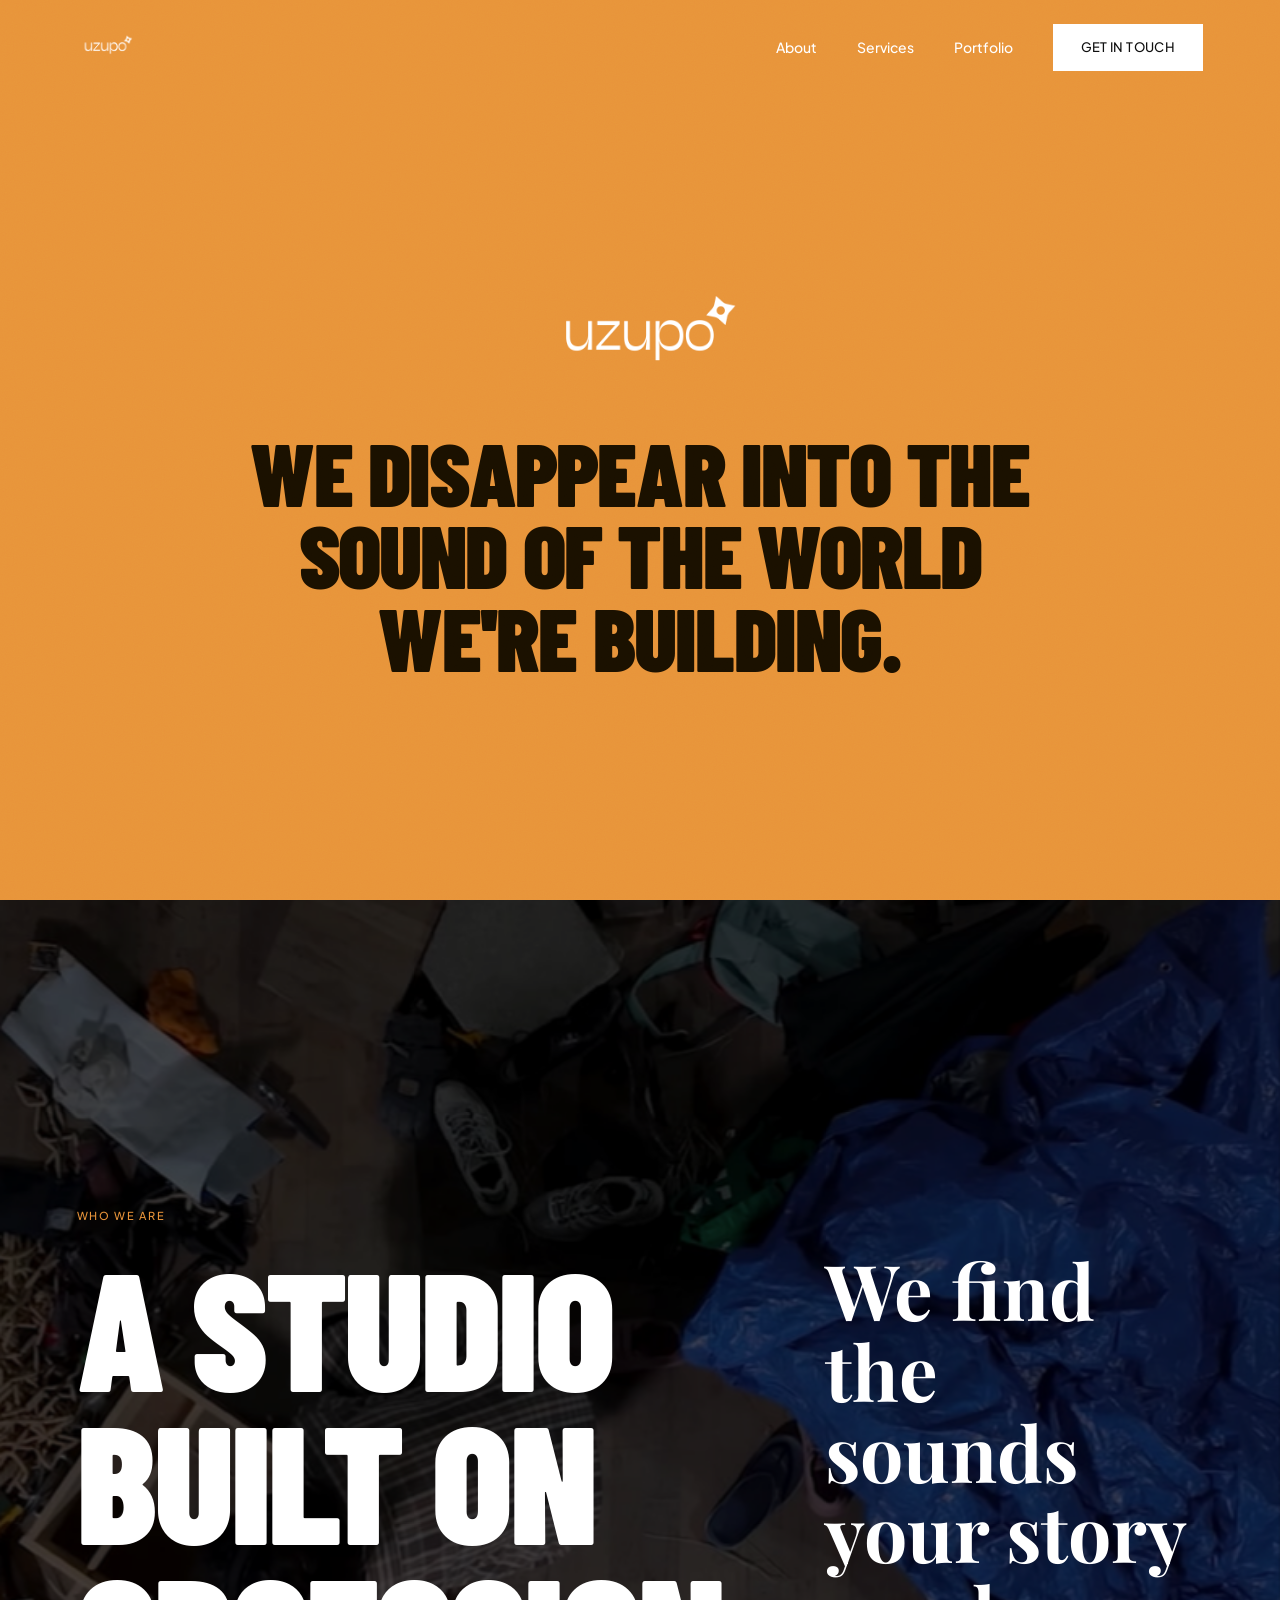
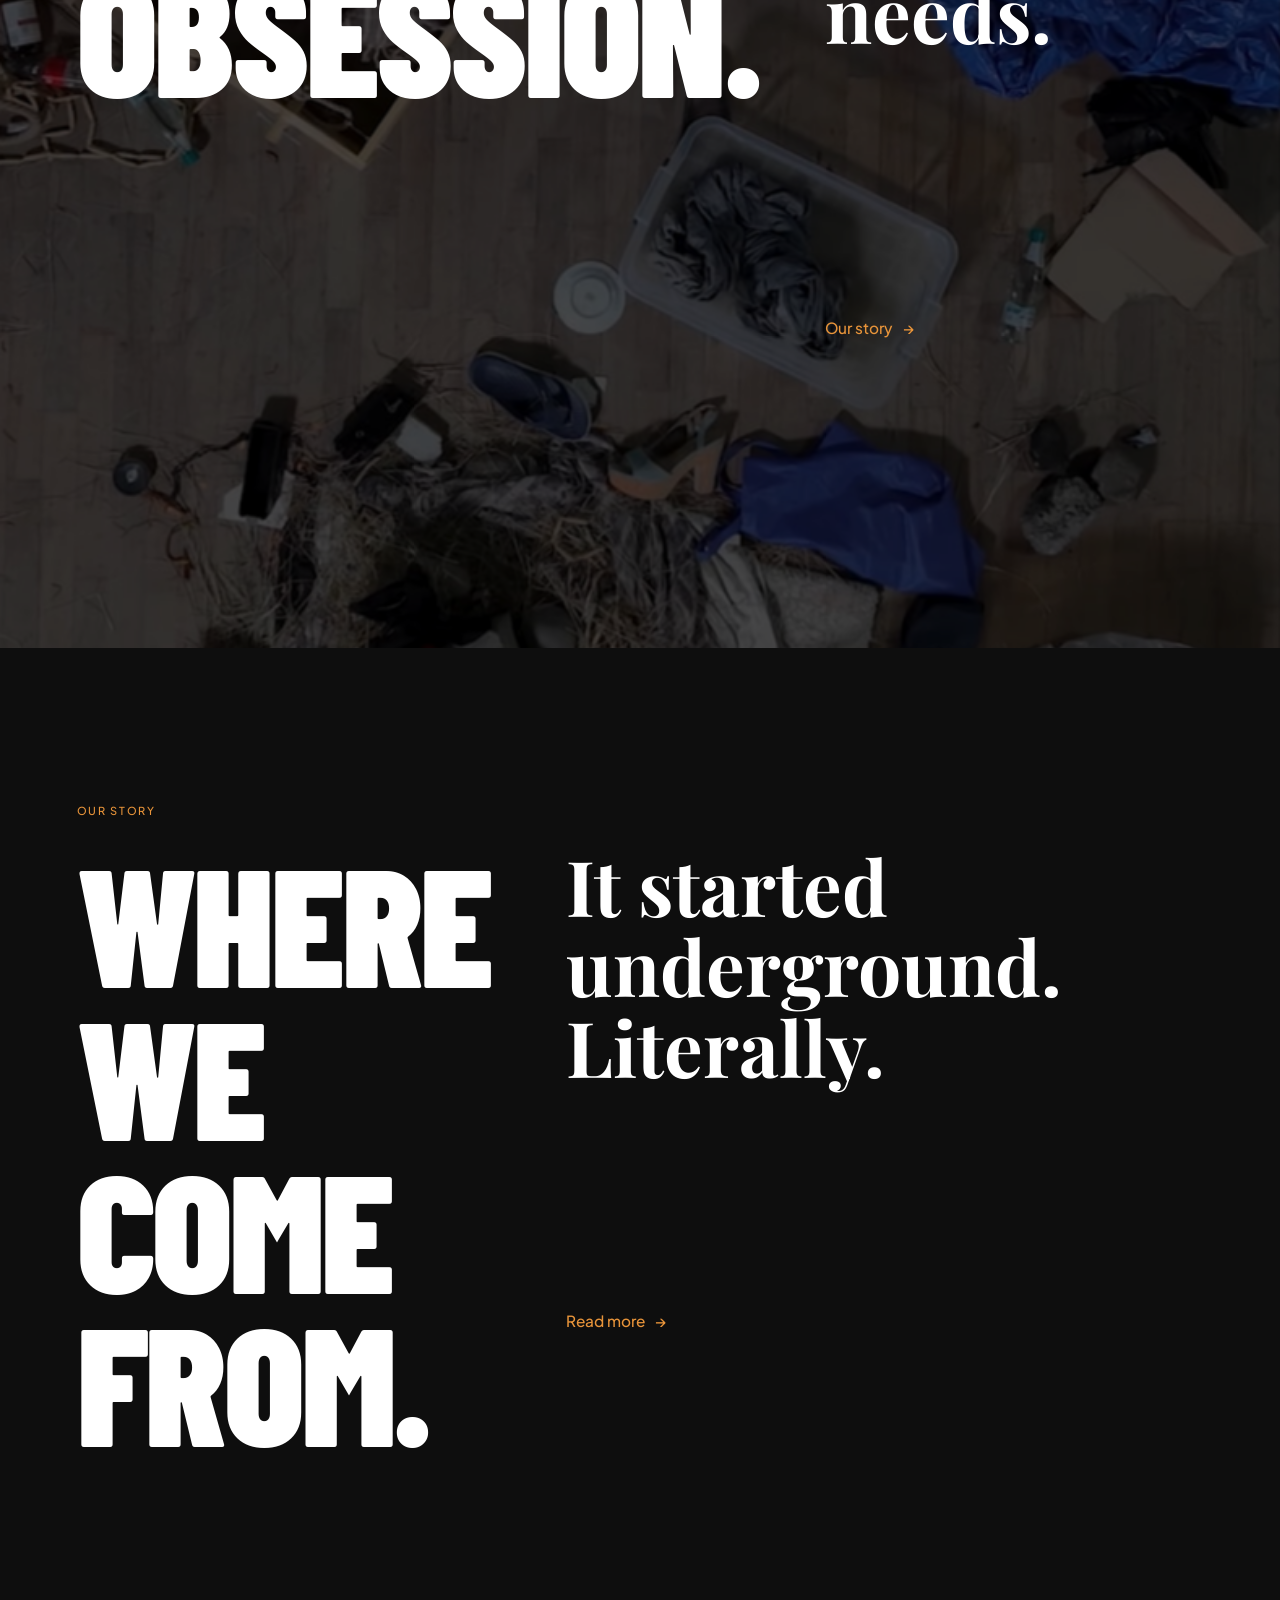
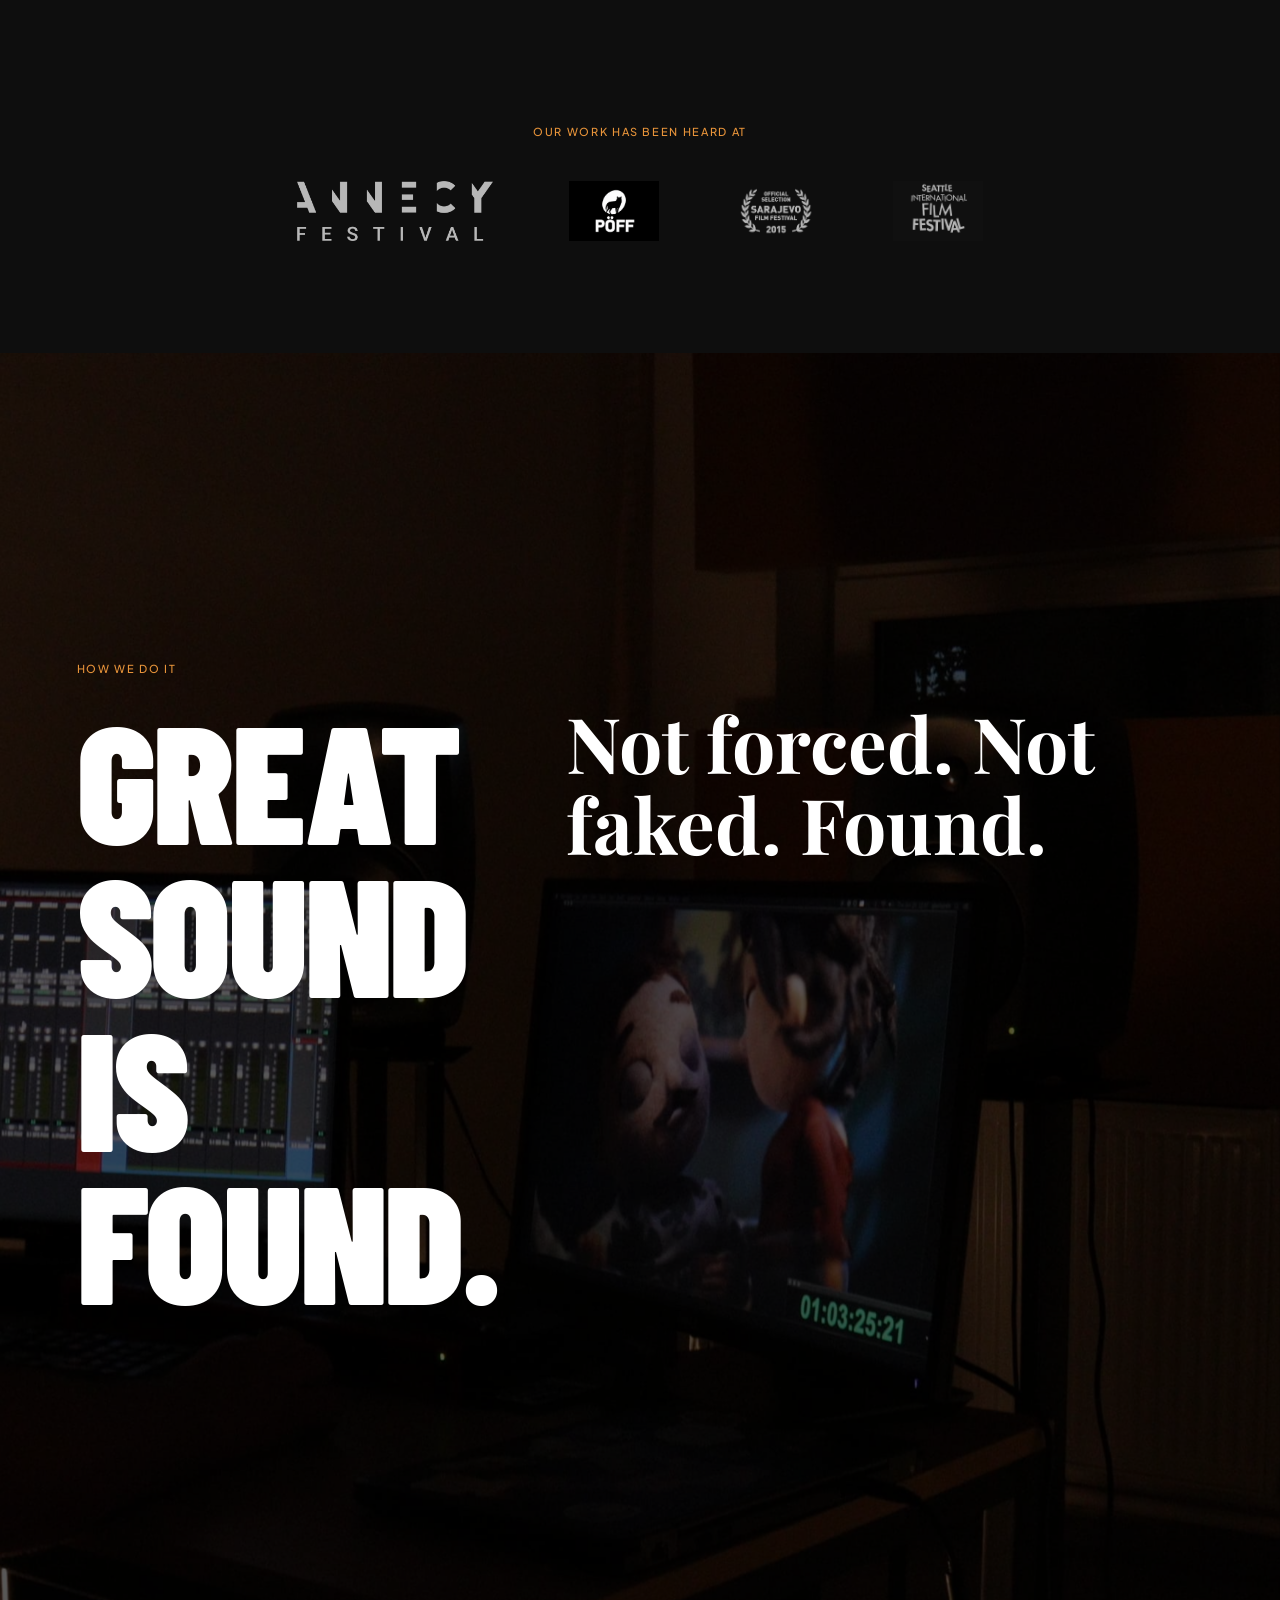
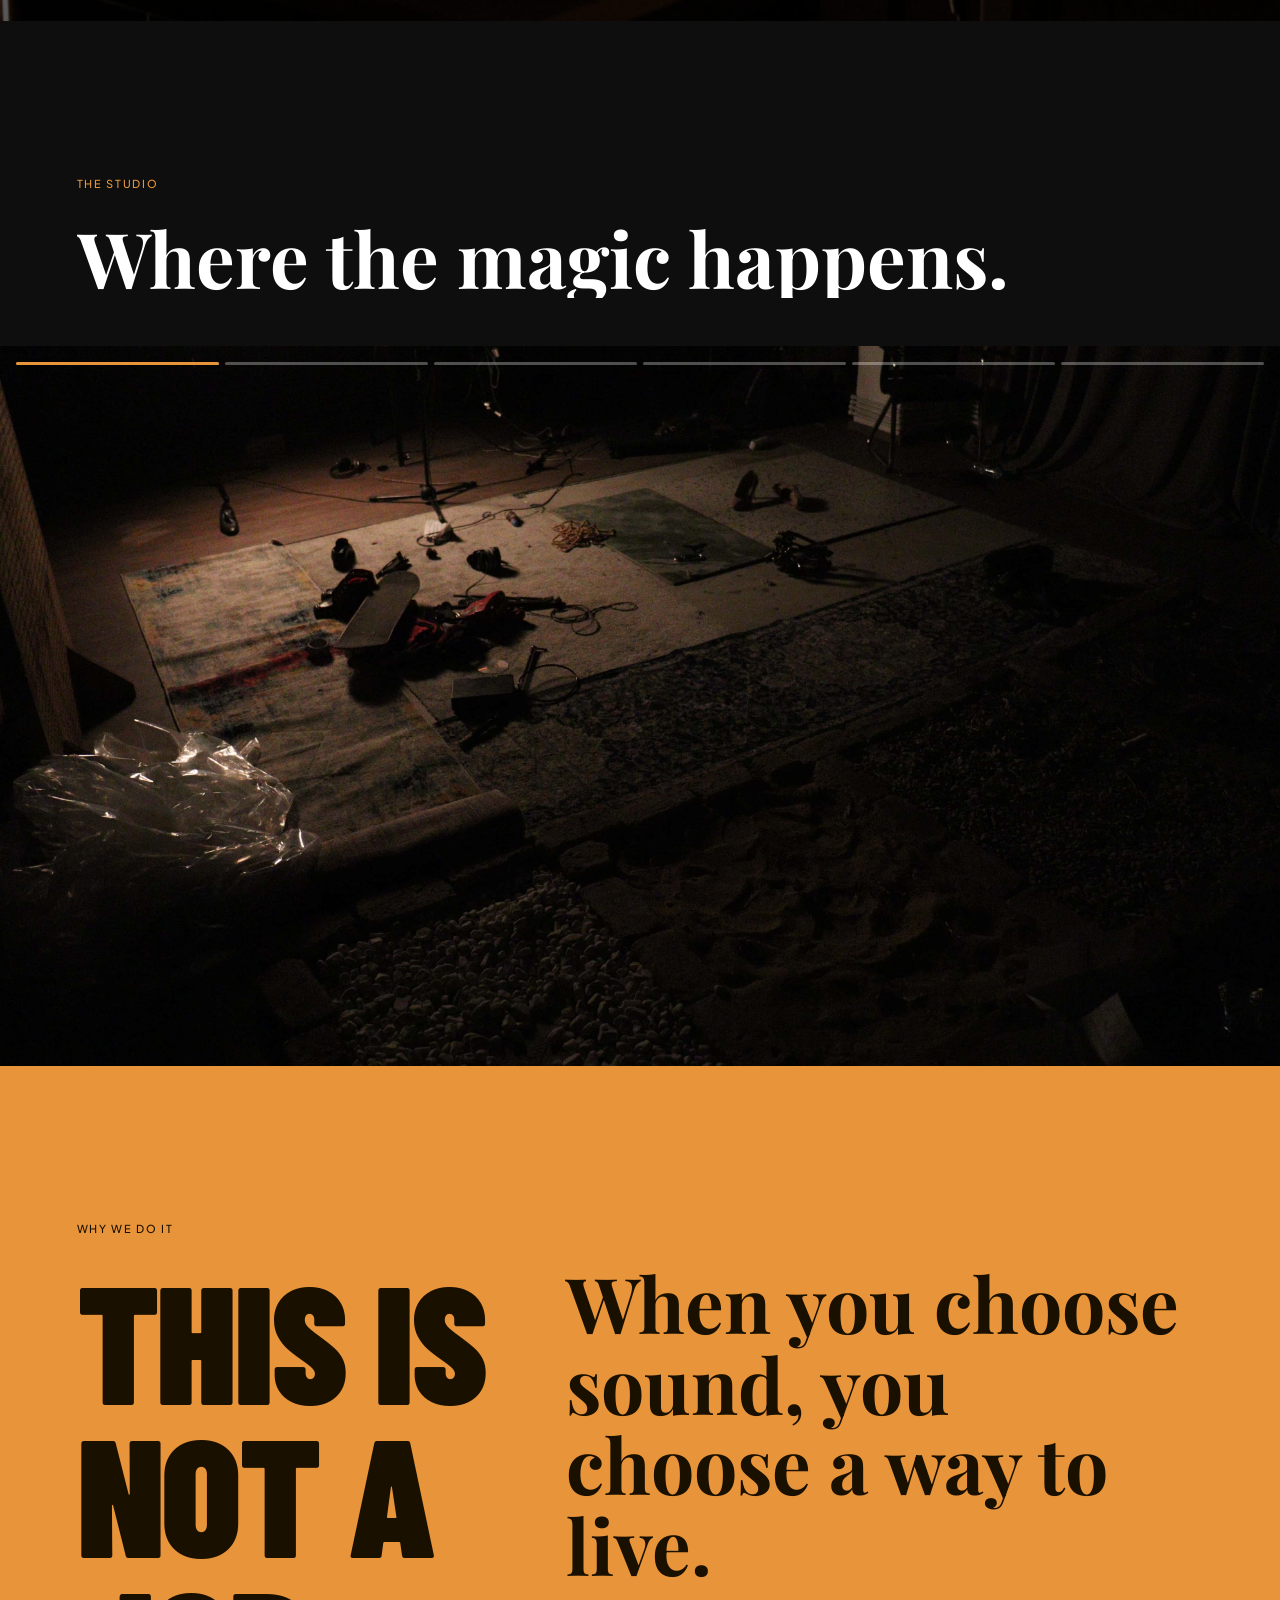
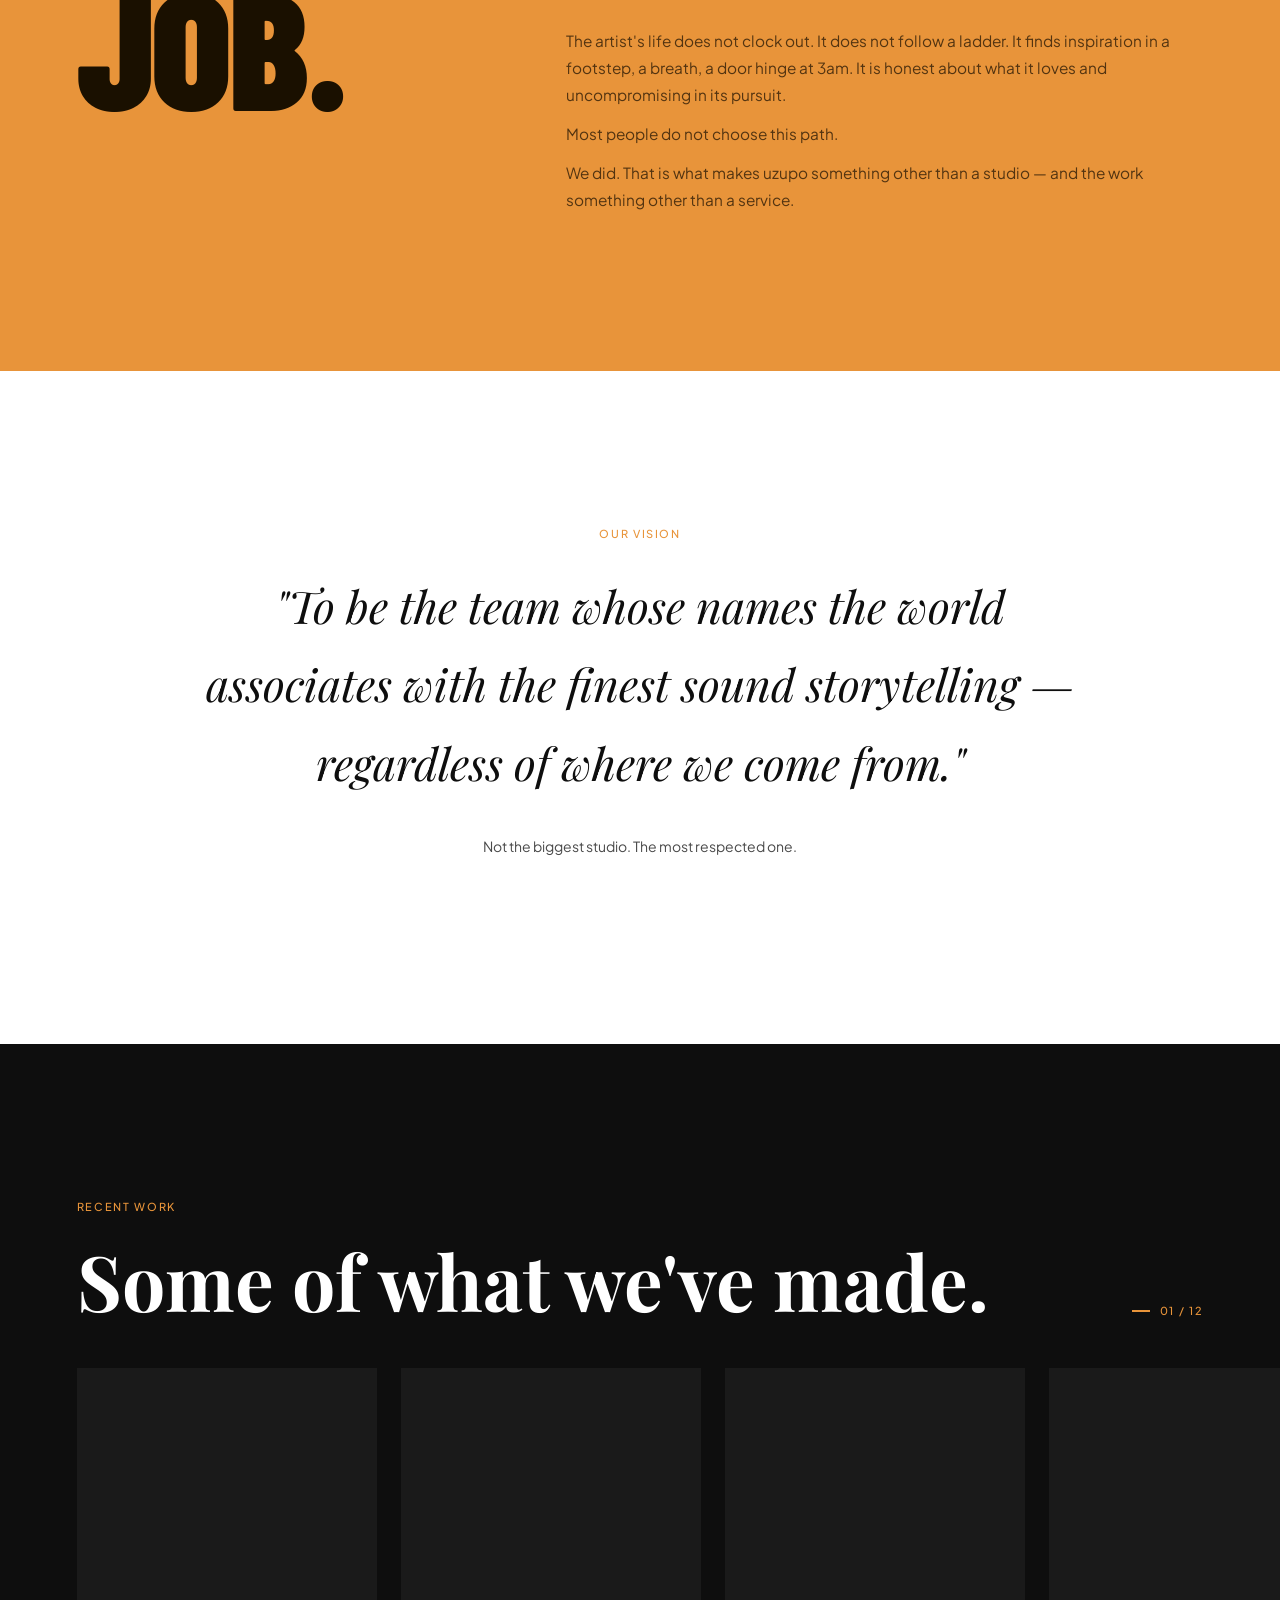
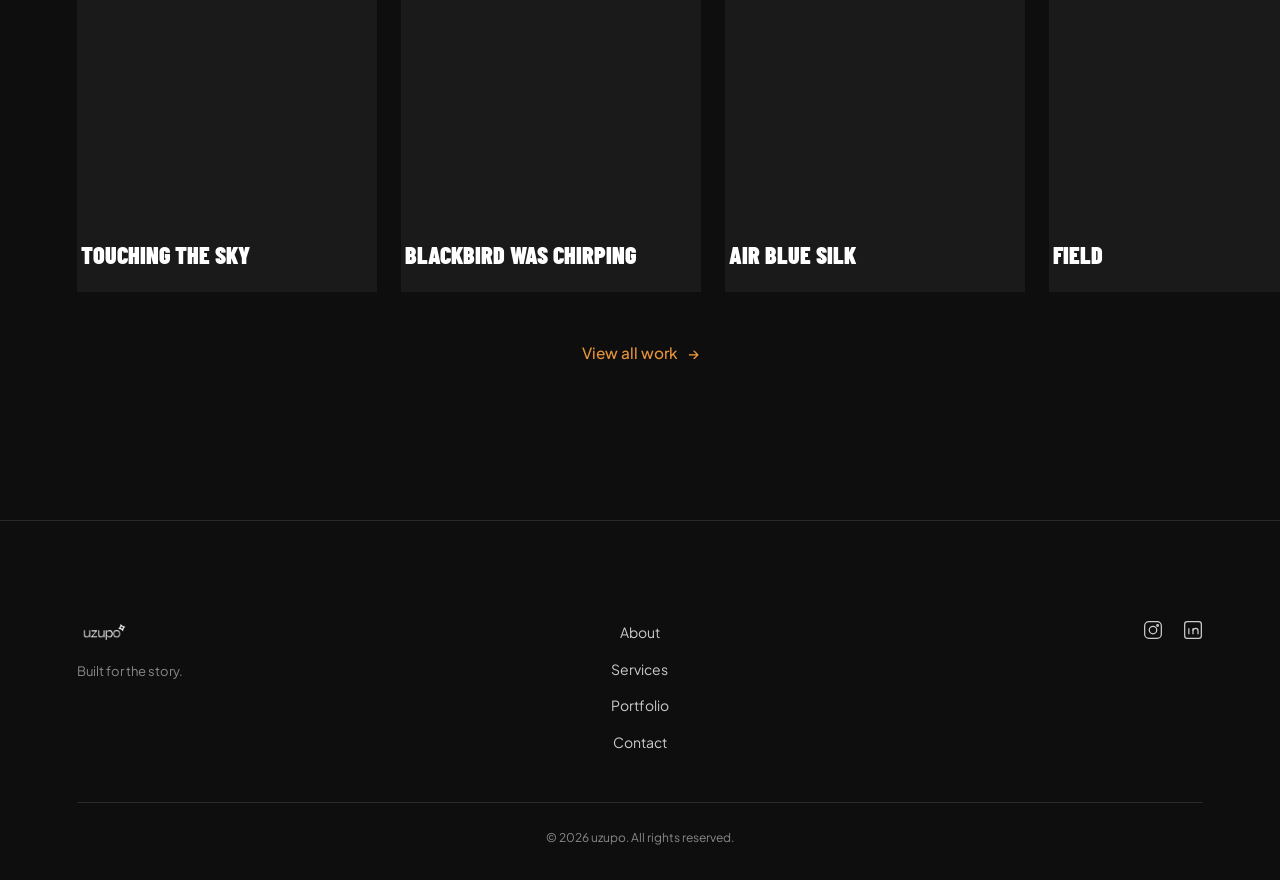
==== index.html @ 365c86d2 "Fix IG sliders' progress bar starting before the real timer does Your description narrowed it down: " ====
<!DOCTYPE html>
<html lang="en">
<head>
<meta charset="UTF-8">
<meta name="viewport" content="width=device-width, initial-scale=1.0">
<title>uzupo — Built for the story.</title>
<meta name="description" content="We build the worlds you hear. Sound design and foley studio from Tbilisi.">
<link rel="icon" type="image/png" href="/assets/logos/uzupologoamber.png">
<meta property="og:type" content="website">
<meta property="og:title" content="uzupo — Built for the story.">
<meta property="og:description" content="We build the worlds you hear. Sound design and foley studio from Tbilisi.">

<link rel="preconnect" href="https://fonts.googleapis.com">
<link rel="preconnect" href="https://fonts.gstatic.com" crossorigin>
<link href="https://fonts.googleapis.com/css2?family=Barlow+Condensed:wght@700;900&family=Plus+Jakarta+Sans:wght@300;400;500&family=Playfair+Display:ital,wght@0,700;1,400&display=swap" rel="stylesheet">

<link rel="stylesheet" href="/css/reset.css?v=49">
<link rel="stylesheet" href="/css/variables.css?v=49">
<link rel="stylesheet" href="/css/global.css?v=49">
<link rel="stylesheet" href="/css/nav.css?v=49">
<link rel="stylesheet" href="/css/footer.css?v=49">
<link rel="stylesheet" href="/css/home.css?v=49">
</head>
<body>

<div class="loader">
  <div class="loader__mark">
    <img src="/assets/logos/uzupologoamber.png" alt="uzupo" class="loader__logo">
    <div class="loader__underline"></div>
  </div>
</div>

<nav class="nav">
  <a href="/" class="nav__logo" aria-label="uzupo home">
    <img src="/assets/logos/uzupologoamber.png" alt="uzupo">
  </a>
  <div class="nav__links">
    <a href="/about" class="nav__link">About</a>
    <a href="/services" class="nav__link">Services</a>
    <a href="/portfolio" class="nav__link">Portfolio</a>
    <a href="/contact" class="nav__cta magnetic"><span class="magnetic__content">Get in touch</span></a>
  </div>
  <button class="nav__burger" aria-label="Toggle menu">
    <span></span><span></span><span></span>
  </button>
</nav>
<div class="nav__overlay">
  <button class="nav__overlay-close" aria-label="Close menu"></button>
  <div class="nav__overlay-links">
    <a href="/about" class="nav__overlay-link"><span>About</span></a>
    <a href="/services" class="nav__overlay-link"><span>Services</span></a>
    <a href="/portfolio" class="nav__overlay-link"><span>Portfolio</span></a>
    <a href="/contact" class="nav__overlay-link"><span>Get in touch</span></a>
  </div>
</div>

<main>

  <!-- SECTION 1 — HERO -->
  <section class="hero">
    <img src="/assets/logos/uzupologowhite.png" alt="uzupo" class="hero__logo">
    <h1 class="hero__statement" data-reveal="lines-immediate">
      <span class="reveal-line"><span class="inner">WE DISAPPEAR INTO THE</span></span>
      <span class="reveal-line"><span class="inner">SOUND OF THE WORLD</span></span>
      <span class="reveal-line"><span class="inner">WE'RE BUILDING.</span></span>
    </h1>
  </section>

  <!-- SECTION 2 — WHO WE ARE -->
  <section class="section full-bleed">
    <img src="/assets/images/studio/studio-atmosphere.jpg" alt="uzupo studio atmosphere" class="full-bleed__bg" loading="lazy">
    <div class="full-bleed__overlay"></div>
    <div class="full-bleed__content container">
      <span class="label section__label">Who we are</span>
      <div class="pattern-a">
        <div class="pattern-a__left">
          <h2 class="display-text" data-reveal="lines">
            <span class="reveal-line"><span class="inner">A STUDIO</span></span>
            <span class="reveal-line"><span class="inner">BUILT ON</span></span>
            <span class="reveal-line"><span class="inner">OBSESSION.</span></span>
          </h2>
        </div>
        <div class="pattern-a__right">
          <h3 class="heading">We find the sounds your story needs.</h3>
          <p class="body-text reveal-body">
            We are a sound design and foley studio based in Tbilisi, Georgia.
            What began with one person who fell in love with the craft has grown
            into an exceptional team, built around that same obsession. We work
            on feature films, animations, games, and commercials with one
            consistent standard — we go further than we are asked to go,
            every time.
          </p>
          <a href="/about" class="amber-link">Our story <span class="arrow">→</span></a>
        </div>
      </div>
    </div>
  </section>

  <!-- SECTION 3 — OUR STORY -->
  <section class="section section--dark">
    <div class="container">
      <span class="label section__label">Our story</span>
      <div class="pattern-a">
        <div class="pattern-a__left">
          <h2 class="display-text" data-reveal="lines">
            <span class="reveal-line"><span class="inner">WHERE</span></span>
            <span class="reveal-line"><span class="inner">WE COME</span></span>
            <span class="reveal-line"><span class="inner">FROM.</span></span>
          </h2>
        </div>
        <div class="pattern-a__right">
          <h3 class="heading">It started underground. Literally.</h3>
          <p class="body-text reveal-body">
            A rented basement in Tbilisi. A founder who fell so deep in love with
            telling stories through sound that the craft became inseparable from
            who he was. Not a choice he made. A calling that found him. And when
            a calling finds you, stopping is not an option.
          </p>
          <p class="body-text reveal-body">
            He needed a name. He thought about what he loved — and landed on a
            kid from a hidden village with an impossible goal and an unbreakable
            will. Uzumaki. Post-production. uzupo.
          </p>
          <a href="/about" class="amber-link">Read more <span class="arrow">→</span></a>
        </div>
      </div>
    </div>
  </section>

  <!-- SECTION 4 — FESTIVAL CREDITS -->
  <section class="section section--dark festivals">
    <span class="label section__label">Our work has been heard at</span>
    <div class="festivals__row">
      <img src="/assets/images/festivals/annecy.png" alt="Annecy Animation Film Festival" loading="lazy">
      <img src="/assets/images/festivals/poff.png" alt="Tallinn Black Nights Film Festival" loading="lazy">
      <img src="/assets/images/festivals/sarajevo.png" alt="Sarajevo Film Festival" loading="lazy">
      <img src="/assets/images/festivals/seattle.png" alt="Seattle Short Film Festival" loading="lazy">
    </div>
  </section>

  <!-- SECTION 5 — HOW WE DO IT -->
  <section class="section full-bleed">
    <img src="/assets/images/studio/process-monitors.jpg" alt="Foley monitors in the studio" class="full-bleed__bg" loading="lazy">
    <div class="full-bleed__overlay" style="background: rgba(0,0,0,0.65);"></div>
    <div class="full-bleed__content container">
      <span class="label section__label">How we do it</span>
      <div class="pattern-a">
        <div class="pattern-a__left">
          <h2 class="display-text" data-reveal="lines">
            <span class="reveal-line"><span class="inner">GREAT</span></span>
            <span class="reveal-line"><span class="inner">SOUND IS</span></span>
            <span class="reveal-line"><span class="inner">FOUND.</span></span>
          </h2>
        </div>
        <div class="pattern-a__right">
          <h3 class="heading">Not forced. Not faked. Found.</h3>
          <p class="body-text reveal-body">
            The world is already full of sound. Our job is to listen deeper than
            anyone else — to find what belongs in a scene, in a story, in a world —
            and place it exactly where it needs to be. Sometimes that means
            stepping outside with a recorder. Sometimes it means reaching for the
            right piece from a library we trust. Either way, nothing goes in
            because it's convenient — only because it's right.
          </p>
          <p class="body-text reveal-body">
            That philosophy changes how we approach every project. We don't reach
            for quick answers. We push further than the brief asks us to go, past
            where our feet still touch the ground. That is where the real work
            happens.
          </p>
        </div>
      </div>
    </div>
  </section>

  <!-- SECTION 6 — THE STUDIO -->
  <section class="section section--dark section--flush-bottom">
    <div class="studio-header">
      <span class="label section__label">The studio</span>
      <h2 class="heading" data-reveal="lines">
        <span class="reveal-line"><span class="inner">Where the magic happens.</span></span>
      </h2>
    </div>
    <div class="ig-slider ig-slider--full" data-ig-slider>
      <div class="ig-slider__progress">
        <span class="ig-slider__dash"></span>
        <span class="ig-slider__dash"></span>
        <span class="ig-slider__dash"></span>
        <span class="ig-slider__dash"></span>
        <span class="ig-slider__dash"></span>
        <span class="ig-slider__dash"></span>
      </div>
      <div class="ig-slider__track">
        <div class="ig-slider__slide is-active"><img src="/assets/images/studio/studio-atmosphere-2.jpg" alt="Studio atmosphere"></div>
        <div class="ig-slider__slide"><img src="/assets/images/studio/process-feet-2.jpg" alt="Foley footsteps recording"></div>
        <div class="ig-slider__slide"><img src="/assets/images/studio/process-props.jpg" alt="Foley props"></div>
        <div class="ig-slider__slide"><img src="/assets/images/studio/process-monitors.jpg" alt="Studio monitors"></div>
        <div class="ig-slider__slide"><img src="/assets/images/studio/process-foleytracks.jpg" alt="Foley track session"></div>
        <div class="ig-slider__slide"><img src="/assets/images/studio/newfoleyasset-2.jpg" alt="uzupo main foley stage"></div>
      </div>
      <button class="ig-slider__zone ig-slider__zone--prev" aria-label="Previous photo" data-ig-prev></button>
      <button class="ig-slider__zone ig-slider__zone--next" aria-label="Next photo" data-ig-next></button>
    </div>
  </section>

  <!-- SECTION 7 — WHY WE DO IT -->
  <section class="section section--alt">
    <div class="container">
      <span class="label section__label">Why we do it</span>
      <div class="pattern-a">
        <div class="pattern-a__left">
          <h2 class="display-text" data-reveal="lines">
            <span class="reveal-line"><span class="inner">THIS IS</span></span>
            <span class="reveal-line"><span class="inner">NOT A</span></span>
            <span class="reveal-line"><span class="inner">JOB.</span></span>
          </h2>
        </div>
        <div class="pattern-a__right">
          <h3 class="heading">When you choose sound, you choose a way to live.</h3>
          <p class="body-text reveal-body">
            The artist's life does not clock out. It does not follow a ladder.
            It finds inspiration in a footstep, a breath, a door hinge at 3am.
            It is honest about what it loves and uncompromising in its pursuit.
          </p>
          <p class="body-text reveal-body">Most people do not choose this path.</p>
          <p class="body-text reveal-body">
            We did. That is what makes uzupo something other than a studio —
            and the work something other than a service.
          </p>
        </div>
      </div>
    </div>
  </section>

  <!-- SECTION 8 — OUR VISION -->
  <section class="section section--white vision">
    <div class="container">
      <span class="label section__label">Our vision</span>
      <p class="pull-quote vision__quote" data-reveal="lines">
        "To be the team whose names the world associates
        with the finest sound storytelling —
        regardless of where we come from."
      </p>
      <p class="body-text vision__sub">Not the biggest studio. The most respected one.</p>
    </div>
  </section>

  <!-- SECTION 9 — RECENT WORK -->
  <section class="section section--dark recent-work">
    <div class="recent-work__header">
      <span class="label section__label">Recent work</span>
      <div style="display:flex; align-items:baseline; justify-content:space-between; gap:24px; flex-wrap:wrap;">
        <h2 class="heading" data-reveal="lines">
          <span class="reveal-line"><span class="inner">Some of what we've made.</span></span>
        </h2>
        <span class="recent-work__counter label">01 / 12</span>
      </div>
    </div>
    <div class="recent-work__pin">
      <div class="recent-work__track">

        <button type="button" class="work-card" data-project="touching-the-sky">
          <div class="work-card__image img-reveal"><img src="/assets/images/projects/touching-the-sky.jpg" alt="Touching the Sky" loading="lazy"></div>
          <div class="work-card__info">
            <h3 class="work-card__title">Touching the Sky</h3>
          </div>
        </button>

        <button type="button" class="work-card" data-project="blackbird">
          <div class="work-card__image img-reveal"><img src="/assets/images/projects/blackbird.jpg" alt="Blackbird Was Chirping" loading="lazy"></div>
          <div class="work-card__info">
            <h3 class="work-card__title">Blackbird Was Chirping</h3>
          </div>
        </button>

        <button type="button" class="work-card" data-project="air-blue-silk">
          <div class="work-card__image img-reveal"><img src="/assets/images/projects/air-blue-silk.jpg" alt="Air Blue Silk" loading="lazy"></div>
          <div class="work-card__info">
            <h3 class="work-card__title">Air Blue Silk</h3>
          </div>
        </button>

        <button type="button" class="work-card" data-project="field">
          <div class="work-card__image img-reveal"><img src="/assets/images/projects/field.jpg" alt="Field" loading="lazy"></div>
          <div class="work-card__info">
            <h3 class="work-card__title">Field</h3>
          </div>
        </button>

        <button type="button" class="work-card" data-project="the-gamers">
          <div class="work-card__image img-reveal"><img src="/assets/images/projects/the-gamers.jpg" alt="The Gamers: Dornkess Falls" loading="lazy"></div>
          <div class="work-card__info">
            <h3 class="work-card__title">The Gamers: Dornkess Falls</h3>
          </div>
        </button>

        <button type="button" class="work-card" data-project="elene-dariani">
          <div class="work-card__image img-reveal"><img src="/assets/images/projects/elene-dariani.jpg" alt="Elene Dariani" loading="lazy"></div>
          <div class="work-card__info">
            <h3 class="work-card__title">Elene Dariani</h3>
          </div>
        </button>

        <button type="button" class="work-card" data-project="what-made-you-tired">
          <div class="work-card__image img-reveal"><img src="/assets/images/projects/what-made-you-tired.jpg" alt="What Made You Tired?" loading="lazy"></div>
          <div class="work-card__info">
            <h3 class="work-card__title">What Made You Tired?</h3>
          </div>
        </button>

        <button type="button" class="work-card" data-project="oh-mother-mother">
          <div class="work-card__image img-reveal"><img src="/assets/images/projects/oh-mother-mother.jpg" alt="Oh, Mother Mother" loading="lazy"></div>
          <div class="work-card__info">
            <h3 class="work-card__title">Oh, Mother Mother</h3>
          </div>
        </button>

        <button type="button" class="work-card" data-project="inhale">
          <div class="work-card__image img-reveal"><img src="/assets/images/projects/inhale.jpg" alt="Inhale" loading="lazy"></div>
          <div class="work-card__info">
            <h3 class="work-card__title">Inhale</h3>
          </div>
        </button>

        <button type="button" class="work-card" data-project="horse-fly">
          <div class="work-card__image img-reveal"><img src="/assets/images/projects/horse-fly.jpg" alt="Horse Fly" loading="lazy"></div>
          <div class="work-card__info">
            <h3 class="work-card__title">Horse Fly</h3>
          </div>
        </button>

        <button type="button" class="work-card" data-project="silent-blues">
          <div class="work-card__image img-reveal"><img src="/assets/images/projects/silent-blues.jpg" alt="Silent Blues" loading="lazy"></div>
          <div class="work-card__info">
            <h3 class="work-card__title">Silent Blues</h3>
          </div>
        </button>

        <button type="button" class="work-card" data-project="freud">
          <div class="work-card__image img-reveal"><img src="/assets/images/projects/freud.jpg" alt="Freud And His Wolf-Man" loading="lazy"></div>
          <div class="work-card__info">
            <h3 class="work-card__title">Freud And His Wolf-Man</h3>
          </div>
        </button>

      </div>
    </div>
    <div class="recent-work__more">
      <a href="/portfolio" class="amber-link" style="justify-content:center;">View all work <span class="arrow">→</span></a>
    </div>
  </section>

</main>

<!-- PROJECT MODAL -->
<div class="modal" id="project-modal" hidden>
  <div class="modal__backdrop" data-modal-close></div>
  <div class="modal__panel" role="dialog" aria-modal="true" aria-labelledby="modal-title">
    <button type="button" class="modal__close" data-modal-close aria-label="Close">&times;</button>
    <div class="modal__poster"><img id="modal-poster" src="" alt=""></div>
    <div class="modal__info">
      <span class="label modal__label" id="modal-service"></span>
      <h3 class="modal__title" id="modal-title"></h3>
      <p class="modal__credit" id="modal-credit"></p>
      <p class="modal__festival" id="modal-festival"></p>
      <p class="modal__description" id="modal-description"></p>
    </div>
  </div>
</div>

<footer class="footer">
  <div class="footer__top">
    <div class="footer__brand">
      <img src="/assets/logos/uzupologowhite.png" alt="uzupo">
      <p class="footer__tagline">Built for the story.</p>
    </div>
    <nav class="footer__links">
      <a href="/about" class="footer__link">About</a>
      <a href="/services" class="footer__link">Services</a>
      <a href="/portfolio" class="footer__link">Portfolio</a>
      <a href="/contact" class="footer__link">Contact</a>
    </nav>
    <div class="footer__social">
      <a href="https://www.instagram.com/uzuposnd" target="_blank" rel="noopener" aria-label="Instagram">
        <svg viewBox="0 0 24 24" fill="none" stroke="currentColor" stroke-width="1.5"><rect x="2" y="2" width="20" height="20" rx="5"/><circle cx="12" cy="12" r="4.5"/><circle cx="17.5" cy="6.5" r="1"/></svg>
      </a>
      <a href="https://www.linkedin.com/company/uzupo" target="_blank" rel="noopener" aria-label="LinkedIn">
        <svg viewBox="0 0 24 24" fill="none" stroke="currentColor" stroke-width="1.5"><rect x="2" y="2" width="20" height="20" rx="3"/><line x1="7" y1="10" x2="7" y2="17"/><line x1="7" y1="6.5" x2="7" y2="6.6"/><line x1="12" y1="10" x2="12" y2="17"/><path d="M12 13c0-2 2-3 3.5-3s2.5 1 2.5 3v4"/></svg>
      </a>
    </div>
  </div>
  <div class="footer__bottom">© 2026 uzupo. All rights reserved.</div>
</footer>

<script src="https://cdnjs.cloudflare.com/ajax/libs/gsap/3.12.2/gsap.min.js"></script>
<script src="https://cdnjs.cloudflare.com/ajax/libs/gsap/3.12.2/ScrollTrigger.min.js"></script>
<script src="https://cdn.jsdelivr.net/npm/@studio-freight/lenis@1.0.42/dist/lenis.min.js"></script>
<script src="/js/main.js?v=49"></script>
<script src="/js/animations.js?v=49"></script>
<script src="/js/home.js?v=49"></script>
<script src="/js/modal.js?v=49"></script>
</body>
</html>
---- css/variables.css ----
:root {
  /* Colors */
  --bg:           #0E0E0E;
  --bg-section:   #111111;
  --bg-card:      #1A1A1A;
  --white:        #FFFFFF;
  --light:        #CCCCCC;
  --muted:        #888888;
  --amber:        #E8943A;
  --amber-bright: #FFAA4D;
  --amber-ink:    #1A1000;
  --divider:      #2A2A2A;

  /* Fonts */
  --font-display:  'Barlow Condensed', sans-serif;
  --font-heading:  'Playfair Display', serif;
  --font-body:     'Plus Jakarta Sans', sans-serif;

  /* Sizes — headline scale bumped ~18% for a more commanding feel */
  --size-display:  clamp(76px, 13vw, 190px);
  --size-hero:     clamp(57px, 8.25vw, 114px);
  --size-h2:       clamp(43px, 6vw, 85px);
  --size-h3:       clamp(28px, 3.5vw, 50px);
  --size-body:     clamp(15px, 1.2vw, 18px);
  --size-label:    11px;

  /* Line heights */
  --leading-tight:  0.92;
  --leading-normal: 1.05;
  --leading-body:   1.75;

  /* Tracking */
  --tracking-tight: -0.02em;
  --tracking-label: 0.15em;

  /* Spacing — section padding bumped 40% for more breathing room */
  --section-padding: clamp(112px, 17vh, 224px);
  --side-padding:     clamp(24px, 6vw, 120px);
}
---- css/global.css ----
/* ============ BASE ============ */
html, body {
  height: 100%;
}

body {
  font-family: var(--font-body);
  font-weight: 400;
  font-size: var(--size-body);
  line-height: var(--leading-body);
  background: var(--bg);
}

::selection {
  background: var(--amber);
  color: var(--bg);
}

a:focus-visible,
button:focus-visible,
input:focus-visible,
textarea:focus-visible,
select:focus-visible {
  outline: 2px solid var(--amber);
  outline-offset: 2px;
}
/* The slider container is focused programmatically after every click
   or hover just to keep arrow-key navigation working — that's an
   internal mechanism, not a user-driven keyboard focus, but browsers
   sometimes show :focus-visible for it anyway, flashing an amber line
   above/below the photo on next/prev. The prev/next buttons still get
   a proper ring from the rule above on genuine keyboard Tab use. */
.ig-slider:focus,
.ig-slider:focus-visible {
  outline: none;
}

/* ============ SCROLLBAR ============ */
::-webkit-scrollbar { width: 2px; }
::-webkit-scrollbar-track { background: var(--bg); }
::-webkit-scrollbar-thumb { background: var(--amber); }

/* ============ GRAIN OVERLAY ============ */
.grain-overlay {
  position: fixed;
  top: 0; left: 0;
  width: 100%; height: 100%;
  pointer-events: none;
  z-index: 9999;
  opacity: 0.06;
  background-image: url("data:image/svg+xml,%3Csvg viewBox='0 0 256 256' xmlns='http://www.w3.org/2000/svg'%3E%3Cfilter id='noise'%3E%3CfeTurbulence type='fractalNoise' baseFrequency='0.9' numOctaves='4' stitchTiles='stitch'/%3E%3C/filter%3E%3Crect width='100%25' height='100%25' filter='url(%23noise)'/%3E%3C/svg%3E");
  background-repeat: repeat;
  background-size: 256px 256px;
  mix-blend-mode: overlay;
}

/* ============ CUSTOM CURSOR ============ */
.cursor-dot {
  position: fixed;
  top: 0; left: 0;
  width: 10px; height: 10px;
  background: var(--amber);
  border-radius: 50%;
  pointer-events: none;
  /* Now that sections can be bright amber or white, a flat amber dot
     can land on a same-or-close-toned background and vanish. Blending
     against whatever's underneath keeps it visible everywhere. */
  mix-blend-mode: difference;
  /* Above the project modal (20000) — it was rendering behind the
     modal panel and effectively vanishing whenever one was open. */
  z-index: 20001;
  transform: translate(-50%, -50%);
  opacity: 0;
  transition: opacity 0.2s ease;
}
.cursor-ring {
  position: fixed;
  top: 0; left: 0;
  width: 40px; height: 40px;
  border: 1px solid rgba(255,255,255,0.35);
  border-radius: 50%;
  pointer-events: none;
  z-index: 20001;
  transform: translate(-50%, -50%);
  transition: width 0.3s ease, height 0.3s ease, background 0.3s ease, opacity 0.2s ease;
  opacity: 0;
  mix-blend-mode: difference;
}
.cursor-dot.is-active,
.cursor-ring.is-active {
  opacity: 1;
}
.cursor-ring.is-hovering {
  width: 60px; height: 60px;
  background: rgba(232,148,58,0.15);
}
.has-custom-cursor,
.has-custom-cursor a,
.has-custom-cursor button {
  cursor: none;
}

@media (hover: none), (pointer: coarse) {
  .cursor-dot, .cursor-ring { display: none !important; }
}

/* ============ LOADING SCREEN ============ */
.loader {
  position: fixed;
  top: 0; left: 0;
  width: 100%; height: 100%;
  background: var(--bg);
  z-index: 100000;
  display: flex;
  align-items: center;
  justify-content: center;
}
.loader__mark {
  display: flex;
  flex-direction: column;
  align-items: center;
  opacity: 0;
  transform: translateY(30px);
}
.loader__logo {
  width: 160px;
  height: auto;
}
.loader__underline {
  margin-top: 16px;
  width: 160px;
  height: 2px;
  background: var(--amber);
  transform: scaleX(0);
  transform-origin: left center;
}
.loader.is-hidden {
  opacity: 0;
  pointer-events: none;
}
body.is-loading {
  overflow: hidden;
}

/* ============ TYPOGRAPHY ============ */
.label {
  font-family: var(--font-body);
  font-weight: 500;
  font-size: var(--size-label);
  letter-spacing: var(--tracking-label);
  text-transform: uppercase;
  color: var(--amber);
  display: inline-flex;
  align-items: center;
  gap: 10px;
}
.label::before {
  content: '';
  width: 18px;
  height: 2px;
  background: currentColor;
  flex: none;
}

.display-text {
  font-family: var(--font-display);
  font-weight: 900;
  font-size: var(--size-display);
  line-height: var(--leading-tight);
  text-transform: uppercase;
  letter-spacing: var(--tracking-tight);
  color: var(--white);
}

.heading {
  font-family: var(--font-heading);
  font-weight: 700;
  font-size: var(--size-h2);
  line-height: var(--leading-normal);
  color: var(--white);
}

.heading--h3 {
  font-size: var(--size-h3);
}

.body-text {
  font-family: var(--font-body);
  font-weight: 400;
  font-size: var(--size-body);
  line-height: var(--leading-body);
  color: var(--light);
}

.pull-quote {
  font-family: var(--font-heading);
  font-weight: 400;
  font-style: italic;
  font-size: var(--size-h3);
  color: var(--white);
}

.amber-link {
  color: var(--amber);
  font-family: var(--font-body);
  font-weight: 500;
  display: inline-flex;
  align-items: center;
  gap: 10px;
  font-size: var(--size-body);
  transition: gap 0.3s ease;
}
.amber-link .arrow {
  transition: transform 0.3s ease;
}
.amber-link:hover {
  gap: 16px;
}
.amber-link:hover .arrow {
  transform: translateX(4px);
}

/* ============ LAYOUT ============ */
.container {
  max-width: 1600px;
  margin: 0 auto;
  padding-left: var(--side-padding);
  padding-right: var(--side-padding);
}

.section {
  padding-top: var(--section-padding);
  padding-bottom: var(--section-padding);
  position: relative;
}

/* A full-bleed slider already reaches the section edge — drop the
   padding on whichever side(s) butt directly against it, so it doesn't
   leave an empty gap before the next section starts. Now that adjacent
   sections can be very different solid colors, an unflushed gap reads
   as a distracting block of the wrong color, not just empty space. */
.section--flush-bottom {
  padding-bottom: 0;
}
.section--flush-top {
  padding-top: 0;
}

/* Solid backgrounds only, never a gradient — full, confident color
   blocks instead of one dark tone bleeding into a slightly-less-dark
   one. Black, amber, and white alternate down the page for a bolder,
   more colorful rhythm. */
.section--dark {
  background: var(--bg);
}
.section--alt {
  background: var(--amber);
}
.section--white {
  background: var(--white);
}

.section__label {
  margin-bottom: 24px;
  display: block;
}

/* ============ REVEALS ============ */
/* .reveal-line .inner's transform is driven entirely by JS (see
   initLineReveals in animations.js), which sets yPercent:110 the moment
   it runs. No transform here in CSS: GSAP reads an element's existing
   *computed* transform the first time it touches it, and a browser
   only ever reports resolved pixels, never the original percentage —
   so a CSS translateY(110%) fallback gets cached by GSAP as a fixed
   pixel baseline and then yPercent stacks on top of it, permanently
   adding an extra 110%-of-height offset no later yPercent value can
   ever clear. Leaving this rule empty avoids that trap; the brief gap
   before JS runs is imperceptible in practice. */
.reveal-line {
  overflow: hidden;
  display: block;
}
.reveal-line .inner {
  display: block;
}

.reveal-body {
  opacity: 0;
  transform: translateY(20px);
  transition: opacity 0.7s ease, transform 0.7s ease;
  transition-delay: 0.2s;
}
.reveal-body.is-visible {
  opacity: 1;
  transform: translateY(0);
}

.img-reveal {
  overflow: hidden;
  clip-path: inset(0 100% 0 0);
  transition: clip-path 1.1s cubic-bezier(0.16, 1, 0.3, 1);
}
.img-reveal.is-visible {
  clip-path: inset(0 0% 0 0);
}

/* ============ BUTTONS ============ */
.btn {
  display: inline-flex;
  align-items: center;
  justify-content: center;
  padding: 18px 40px;
  font-family: var(--font-body);
  font-weight: 500;
  font-size: 14px;
  letter-spacing: 0.05em;
  text-transform: uppercase;
  border-radius: 0;
  transition: background 0.3s ease, color 0.3s ease, border-color 0.3s ease, transform 0.1s ease-out;
}
/* Press feedback fires on pointer-down, not on release — an interface
   feels dead if the only response comes after you let go. */
.btn:active,
.nav__cta:active,
.filter-btn:active,
.ig-slider__zone:active,
.nav__burger:active,
.nav__overlay-close:active {
  transform: scale(0.97);
}
.btn--amber {
  background: var(--amber);
  color: var(--bg);
}
.btn--amber:hover {
  background: #f2a555;
}
.btn--outline {
  background: transparent;
  color: var(--white);
  border: 1px solid rgba(255,255,255,0.35);
}
.btn--outline:hover {
  border-color: var(--amber);
  color: var(--amber);
}

/* ============ BOLD COLOR SECTIONS ============ */
/* .section--alt and .section--cta-amber are both full-strength amber —
   the CTA variant exists separately only so a future section can be
   amber without a button needing the ink/bright button treatment.
   Every text element that can land inside either gets the same dark
   "ink" swap for contrast against the bright fill. */
.section--cta-amber {
  background: var(--amber);
}
.section--alt .display-text,
.section--alt .heading,
.section--alt .section__label,
.section--alt .pull-quote,
.section--cta-amber .display-text,
.section--cta-amber .heading,
.section--cta-amber .section__label,
.section--cta-amber .pull-quote {
  color: var(--amber-ink);
}
.section--alt .body-text,
.section--cta-amber .body-text {
  color: var(--amber-ink);
  opacity: 0.72;
}
.section--alt .amber-link,
.section--cta-amber .amber-link {
  color: var(--amber-ink);
}
.section--alt .btn--amber,
.section--cta-amber .btn--amber {
  background: var(--amber-ink);
  color: var(--amber-bright);
}
.section--alt .btn--amber:hover,
.section--cta-amber .btn--amber:hover {
  background: #000;
}
.section--alt .btn--outline,
.section--cta-amber .btn--outline {
  border-color: var(--amber-ink);
  color: var(--amber-ink);
}
.section--alt .btn--outline:hover,
.section--cta-amber .btn--outline:hover {
  border-color: var(--amber-ink);
  background: var(--amber-ink);
  color: var(--amber-bright);
}

/* .section--white — the one true color reversal: a bright stop among
   all the black and amber. Same ink text, reserved for a rare, high-
   impact moment rather than general use. */
.section--white .display-text,
.section--white .heading,
.section--white .pull-quote {
  color: var(--bg);
}
.section--white .section__label {
  color: var(--amber);
}
.section--white .body-text {
  color: #4A4A4A;
}
.section--white .amber-link {
  color: var(--amber);
}
.section--white .btn--outline {
  border-color: var(--bg);
  color: var(--bg);
}
.section--white .btn--outline:hover {
  border-color: var(--bg);
  background: var(--bg);
  color: var(--amber-bright);
}

.magnetic {
  display: inline-block;
  position: relative;
}
.magnetic__content {
  display: inline-flex;
  transition: transform 0.3s cubic-bezier(0.16, 1, 0.3, 1);
}

/* ============ PATTERN A — two column statement ============ */
.pattern-a {
  display: grid;
  grid-template-columns: 2fr 3fr;
  gap: clamp(24px, 5vw, 80px);
  align-items: start;
}
.pattern-a__right .heading {
  margin-bottom: 24px;
}
.pattern-a__right .body-text {
  max-width: 640px;
  margin-bottom: 24px;
}
.pattern-a__right .body-text + .body-text {
  margin-top: -12px;
}

@media (max-width: 900px) {
  .pattern-a {
    grid-template-columns: 1fr;
    gap: 32px;
  }
}

/* ============ PATTERN B — stacked giant service list ============ */
.service-list {
  border-top: 1px solid var(--divider);
}
.service-list__item {
  display: flex;
  align-items: center;
  justify-content: space-between;
  padding: clamp(24px, 4vh, 48px) 0;
  border-bottom: 1px solid var(--divider);
  transition: color 0.3s ease, transform 0.3s ease;
}
.service-list__item:hover {
  color: var(--amber);
  transform: translateX(8px);
}
.service-list__name {
  font-family: var(--font-display);
  font-weight: 900;
  font-size: clamp(57px, 9.5vw, 130px);
  text-transform: uppercase;
  line-height: 1;
  color: inherit;
}
.service-list__arrow {
  color: var(--amber);
  font-size: clamp(24px, 3vw, 40px);
  flex-shrink: 0;
  margin-left: 24px;
}

/* Shrink the service list on short laptop viewports so all 4 services
   are visible without scrolling on first load (.page-hero override
   lives in services.css, which loads after about.css). */
@media (max-height: 800px) {
  .service-list__item {
    padding: clamp(6px, 1.5vh, 16px) 0;
  }
  .service-list__name {
    font-size: clamp(28px, 5vw, 56px);
  }
}

/* ============ POSTER CARD (shared: homepage carousel + work grid) ============ */
.work-card {
  background: var(--bg-card);
  display: block;
  width: 100%;
  text-align: left;
  cursor: pointer;
}
.work-card__image {
  width: 100%;
  aspect-ratio: 2 / 3;
  overflow: hidden;
}
.work-card__image img {
  width: 100%;
  height: 100%;
  object-fit: cover;
  transition: transform 0.5s cubic-bezier(0.16, 1, 0.3, 1);
}
.work-card:hover .work-card__image img {
  transform: scale(1.04);
}
.work-card:active {
  transform: scale(0.98);
  transition: transform 0.1s ease-out;
}
.work-card__info {
  padding: 16px 4px;
}
.work-card__title {
  font-family: var(--font-display);
  font-weight: 900;
  font-size: 24px;
  text-transform: uppercase;
}

/* ============ PROJECT MODAL ============ */
.modal {
  position: fixed;
  inset: 0;
  z-index: 20000;
  display: flex;
  align-items: center;
  justify-content: center;
  padding: 24px;
}
.modal[hidden] {
  display: none;
}
.modal__backdrop {
  position: absolute;
  inset: 0;
  background: rgba(0, 0, 0, 0.75);
  backdrop-filter: blur(6px);
  -webkit-backdrop-filter: blur(6px);
  opacity: 0;
  transition: opacity 0.3s ease;
}
.modal.is-open .modal__backdrop {
  opacity: 1;
}
.modal__panel {
  position: relative;
  z-index: 1;
  background: var(--bg-card);
  max-width: 880px;
  width: 100%;
  max-height: 88vh;
  overflow-y: auto;
  display: grid;
  grid-template-columns: 1fr 1.1fr;
  opacity: 0;
  transform: scale(0.94) translateY(12px);
  transition: opacity 0.35s cubic-bezier(0.34, 1.56, 0.64, 1),
              transform 0.35s cubic-bezier(0.34, 1.56, 0.64, 1);
}
.modal.is-open .modal__panel {
  opacity: 1;
  transform: scale(1) translateY(0);
}
.modal__poster {
  aspect-ratio: 2 / 3;
  overflow: hidden;
}
.modal__poster img {
  width: 100%;
  height: 100%;
  object-fit: cover;
}
.modal__info {
  padding: clamp(28px, 4vw, 48px);
  display: flex;
  flex-direction: column;
  justify-content: center;
}
.modal__label {
  margin-bottom: 16px;
}
.modal__title {
  font-family: var(--font-display);
  font-weight: 900;
  font-size: clamp(28px, 3.5vw, 42px);
  text-transform: uppercase;
  line-height: 1.05;
  color: var(--white);
  margin-bottom: 16px;
}
.modal__credit {
  color: var(--light);
  font-size: 15px;
  margin-bottom: 8px;
}
.modal__festival {
  color: var(--amber);
  font-size: 12px;
  letter-spacing: var(--tracking-label);
  text-transform: uppercase;
  margin-bottom: 16px;
}
.modal__credit:empty,
.modal__festival:empty {
  display: none;
}
.modal__description {
  color: var(--light);
  font-size: var(--size-body);
  line-height: var(--leading-body);
}
.modal__close {
  position: absolute;
  top: 20px;
  right: 20px;
  z-index: 2;
  width: 36px;
  height: 36px;
  color: var(--white);
  font-size: 28px;
  line-height: 1;
  transition: color 0.3s ease, transform 0.1s ease-out;
}
.modal__close:hover {
  color: var(--amber);
}
.modal__close:active {
  transform: scale(0.9);
}

@media (max-width: 700px) {
  .modal__panel {
    grid-template-columns: 1fr;
    max-height: 90vh;
  }
  .modal__poster {
    aspect-ratio: 3 / 2;
  }
}

/* ============ PATTERN D — full bleed photo with overlay ============ */
.full-bleed {
  position: relative;
  min-height: 80vh;
  display: flex;
  align-items: flex-end;
  overflow: hidden;
}
.full-bleed__bg {
  position: absolute;
  inset: 0;
  width: 100%;
  height: 100%;
  object-fit: cover;
  z-index: 0;
}
/* Oversized and pre-offset so the parallax scrub (see initParallax in
   animations.js) has room to shift the image without exposing an edge. */
.full-bleed__bg:not(.full-bleed__bg--video) {
  height: 130%;
  top: -15%;
  bottom: auto;
  will-change: transform;
}
.full-bleed__overlay {
  position: absolute;
  inset: 0;
  background: rgba(0,0,0,0.55);
  z-index: 1;
}
.full-bleed__content {
  position: relative;
  z-index: 2;
  padding: var(--section-padding) var(--side-padding);
  width: 100%;
}

/* ============ AUTO-ADVANCING LANDSCAPE SLIDER ============ */
.ig-slider {
  position: relative;
  width: 100%;
  max-width: 960px;
  margin: 0 auto;
  aspect-ratio: 16 / 9;
  overflow: hidden;
  background: var(--bg-card);
}
.ig-slider--full {
  max-width: 100%;
  aspect-ratio: 16 / 9;
}
.ig-slider--scenes {
  aspect-ratio: unset;
  height: 80vh;
}
.ig-slider--scenes .ig-slider__slide .full-bleed {
  height: 100%;
}
.ig-slider__progress {
  position: absolute;
  top: 16px;
  left: 16px;
  right: 16px;
  z-index: 3;
  display: flex;
  gap: 6px;
}
.ig-slider__dash {
  flex: 1;
  height: 3px;
  border-radius: 2px;
  background: rgba(255,255,255,0.3);
  position: relative;
  overflow: hidden;
}
.ig-slider__dash::before {
  content: '';
  position: absolute;
  top: 0; left: 0; height: 100%;
  width: 0%;
  background: var(--amber);
}
.ig-slider__dash.is-done::before {
  width: 100%;
}
.ig-slider__dash.is-active::before {
  animation: ig-progress var(--ig-duration, 4000ms) linear forwards;
}
/* Held (mouse down / touch hold or mid-swipe) — freeze the progress
   fill in place along with the JS auto-advance timer. */
.ig-slider.is-held .ig-slider__dash.is-active::before {
  animation-play-state: paused;
}
.ig-slider__track {
  touch-action: pan-y;
}
@keyframes ig-progress {
  from { width: 0%; }
  to { width: 100%; }
}
.ig-slider__track {
  position: relative;
  width: 100%;
  height: 100%;
}
.ig-slider__slide {
  position: absolute;
  inset: 0;
  opacity: 0;
  transition: opacity 0.5s ease;
}
.ig-slider__slide.is-active {
  opacity: 1;
}
.ig-slider__slide img {
  width: 100%;
  height: 100%;
  object-fit: cover;
}
.ig-slider__zone {
  position: absolute;
  top: 0;
  height: 100%;
  width: 30%;
  z-index: 2;
  background: transparent;
  cursor: pointer;
}
.ig-slider__zone--prev { left: 0; }
.ig-slider__zone--next { right: 0; }
.ig-slider__caption {
  position: absolute;
  left: 0;
  right: 0;
  bottom: 0;
  z-index: 3;
  padding: 14px 20px;
  color: var(--white);
  font-family: var(--font-body);
  font-size: 14px;
  font-weight: 500;
  background: rgba(0, 0, 0, 0.75);
  transition: opacity 0.3s ease;
}
.ig-slider__caption.is-fading {
  opacity: 0;
}
.ig-slider__caption--big {
  padding: 28px 32px;
  font-family: var(--font-display);
  font-weight: 900;
  font-size: clamp(28px, 5vw, 64px);
  line-height: var(--leading-tight);
  text-transform: uppercase;
}
/* A solid bar behind the caption, not just a text-shadow — a bright
   patch of photo (light walls, gear, daylight) can still wash out
   shadowed text on its own, especially for the longer captions. */
.ig-slider__caption-group {
  position: absolute;
  left: 0;
  right: 0;
  bottom: 0;
  z-index: 3;
  padding: 28px 32px;
  background: rgba(0, 0, 0, 0.75);
  transition: opacity 0.3s ease;
}
.ig-slider__caption-group.is-fading {
  opacity: 0;
}
.ig-slider__caption-title {
  font-family: var(--font-display);
  font-weight: 900;
  font-size: clamp(22px, 3.5vw, 40px);
  line-height: var(--leading-tight);
  text-transform: uppercase;
  color: var(--white);
}
.ig-slider__caption-group--big .ig-slider__caption-title {
  font-size: clamp(28px, 5vw, 64px);
}
.ig-slider__caption-subtitle {
  margin-top: 6px;
  max-width: 640px;
  font-family: var(--font-body);
  font-size: 14px;
  line-height: 1.6;
  color: var(--light);
}
.ig-slider--full {
  position: relative;
}

/* ============ FESTIVAL ROW (static) ============ */
.festivals__row {
  display: flex;
  flex-wrap: wrap;
  justify-content: center;
  align-items: center;
  gap: clamp(40px, 6vw, 100px);
  padding: 0 var(--side-padding);
}
.festivals__row img {
  height: 60px;
  width: auto;
  filter: brightness(0) invert(1);
  opacity: 0.7;
}
.festivals__row img[src*="poff"] {
  /* poff.png has an opaque dark background rather than transparency —
     inverting it would fill the whole frame white instead of just the mark */
  filter: none;
  opacity: 1;
}

/* ============ REDUCED MOTION ============ */
/* A gentler, non-vestibular equivalent — cross-fade instead of slide/
   spring/parallax, no elastic overshoot, but keep the opacity/color
   changes that aid comprehension. */
@media (prefers-reduced-motion: reduce) {
  .reveal-line .inner {
    transform: none !important;
    opacity: 1 !important;
  }
  .reveal-body,
  .img-reveal,
  .work-card,
  .ig-slider__slide,
  .magnetic__content,
  .modal,
  .modal__panel {
    transition-duration: 0.2s !important;
    animation-duration: 0.2s !important;
    transform: none !important;
  }
  .img-reveal { clip-path: none !important; }
  html { scroll-behavior: auto !important; }
}

/* ============ RESPONSIVE UTILS ============ */
@media (max-width: 700px) {
  .display-text { font-size: clamp(47px, 14vw, 76px); }
  /* On mobile, stop overlaying this caption on top of the photo —
     that's what forced the photo into a tall, boxy, non-landscape
     crop in the first place (extra height had to be reserved so the
     text wouldn't cover it). Instead stack them: photo keeps its
     normal 16:9 landscape framing, exactly like on desktop, and the
     caption just flows underneath in the page's normal document flow,
     free to grow to whatever height the text actually needs. */
  .ig-slider--tall-caption {
    aspect-ratio: unset;
    height: auto;
    display: flex;
    flex-direction: column;
  }
  .ig-slider--tall-caption .ig-slider__track {
    position: relative;
    height: auto;
    aspect-ratio: 16 / 9;
    flex: none;
  }
  .ig-slider--tall-caption .ig-slider__caption-group {
    position: static;
  }
  /* height:100% on the zones below has the exact same "indefinite
     parent height" risk as the photo did — top+bottom instead stretches
     an absolutely positioned box to fill its container without relying
     on a percentage resolving against anything. */
  .ig-slider--tall-caption .ig-slider__zone {
    height: auto;
    bottom: 0;
  }
  .ig-slider__caption-group--big .ig-slider__caption-subtitle {
    max-height: 33vh;
    overflow-y: auto;
  }
  /* object-fit:cover crops this photo to a tall, narrow window on
     mobile — centered, that crop lands squarely on the middle of the
     shot. Shifting the crop toward the image's left side keeps more
     of its left edge in frame instead. */
  .ig-slider--scenes .ig-slider__slide:first-child .full-bleed__bg {
    object-position: left center;
  }
}
---- css/nav.css ----
.nav {
  position: fixed;
  top: 0; left: 0;
  width: 100%;
  z-index: 1000;
  display: flex;
  align-items: center;
  justify-content: space-between;
  padding: 24px var(--side-padding);
  background: transparent;
  transition: background 0.4s ease, backdrop-filter 0.4s ease, padding 0.4s ease;
}
.nav.is-scrolled {
  background: rgba(14,14,14,0.92);
  backdrop-filter: blur(12px);
  -webkit-backdrop-filter: blur(12px);
  padding-top: 16px;
  padding-bottom: 16px;
}

.nav__logo img {
  height: 32px;
  width: auto;
}

.nav__links {
  display: flex;
  align-items: center;
  gap: 40px;
}

.nav__link {
  font-family: var(--font-body);
  font-weight: 500;
  font-size: 14px;
  color: var(--white);
  position: relative;
  padding: 4px 0;
}
.nav__link::after {
  content: '';
  position: absolute;
  left: 0; bottom: -2px;
  width: 0;
  height: 1px;
  /* White, not amber — an amber underline over the amber hero section
     was invisible for the same reason the old hover text color was. */
  background: var(--white);
  transition: width 0.3s ease;
}
/* Text stays white on hover/active — sections can now be solid amber,
   and amber text on an amber section would vanish. The underline
   sliding in is feedback enough. */
.nav__link:hover::after,
.nav__link.is-active::after {
  width: 100%;
}

.nav__cta {
  background: var(--white);
  color: var(--bg);
  padding: 12px 28px;
  font-size: 13px;
  font-weight: 500;
  letter-spacing: 0.03em;
  text-transform: uppercase;
}
.nav__cta:hover {
  background: #e8e8e8;
}

/* Mobile hamburger */
.nav__burger {
  display: none;
  flex-direction: column;
  gap: 6px;
  width: 32px;
  z-index: 1002;
}
.nav__burger span {
  display: block;
  height: 2px;
  width: 100%;
  background: var(--white);
  transition: transform 0.3s ease, opacity 0.3s ease;
}
.nav__burger.is-open span:nth-child(1) {
  transform: translateY(8px) rotate(45deg);
}
.nav__burger.is-open span:nth-child(2) {
  opacity: 0;
}
.nav__burger.is-open span:nth-child(3) {
  transform: translateY(-8px) rotate(-45deg);
}

.nav__overlay {
  position: fixed;
  inset: 0;
  background: var(--bg);
  z-index: 1001;
  display: flex;
  align-items: center;
  justify-content: center;
  opacity: 0;
  pointer-events: none;
  transition: opacity 0.4s ease;
}
.nav__overlay.is-open {
  opacity: 1;
  pointer-events: auto;
}
.nav__overlay-links {
  display: flex;
  flex-direction: column;
  align-items: center;
  gap: 28px;
}
.nav__overlay-link {
  font-family: var(--font-display);
  font-weight: 900;
  font-size: clamp(40px, 10vw, 64px);
  text-transform: uppercase;
  color: var(--white);
  overflow: hidden;
}
.nav__overlay-link span {
  display: inline-block;
  transform: translateY(110%);
  transition: transform 0.6s cubic-bezier(0.16, 1, 0.3, 1), color 0.3s ease;
}
.nav__overlay.is-open .nav__overlay-link span {
  transform: translateY(0);
}
.nav__overlay-link:hover span {
  color: var(--amber);
}

/* Explicit close affordance inside the open overlay itself, in addition
   to the hamburger-turned-X in the nav bar. */
.nav__overlay-close {
  position: absolute;
  top: 24px;
  right: var(--side-padding);
  width: 32px;
  height: 32px;
  z-index: 1002;
  opacity: 0;
  pointer-events: none;
  transition: opacity 0.3s ease 0.1s;
}
.nav__overlay.is-open .nav__overlay-close {
  opacity: 1;
  pointer-events: auto;
}
.nav__overlay-close::before,
.nav__overlay-close::after {
  content: '';
  position: absolute;
  top: 50%; left: 0;
  width: 100%; height: 2px;
  background: var(--white);
  transition: background 0.3s ease;
}
.nav__overlay-close::before { transform: rotate(45deg); }
.nav__overlay-close::after { transform: rotate(-45deg); }
.nav__overlay-close:hover::before,
.nav__overlay-close:hover::after {
  background: var(--amber);
}

@media (max-width: 900px) {
  .nav__links { display: none; }
  .nav__burger { display: flex; }
}
---- css/footer.css ----
.footer {
  background: var(--bg);
  border-top: 1px solid var(--divider);
  padding: clamp(67px, 11vh, 134px) var(--side-padding) 32px;
}

.footer__top {
  display: grid;
  grid-template-columns: 1fr 1fr 1fr;
  align-items: start;
  gap: 32px;
  padding-bottom: 48px;
}

.footer__brand img {
  height: 28px;
  width: auto;
  margin-bottom: 12px;
}
.footer__tagline {
  color: var(--muted);
  font-size: 13px;
}

.footer__links {
  display: flex;
  flex-direction: column;
  gap: 12px;
  align-items: center;
}
.footer__link {
  color: var(--light);
  font-size: 14px;
  transition: color 0.3s ease;
}
.footer__link:hover {
  color: var(--amber);
}

.footer__social {
  display: flex;
  gap: 20px;
  justify-content: flex-end;
}
.footer__social a {
  color: var(--light);
  transition: color 0.3s ease;
}
.footer__social a:hover {
  color: var(--amber);
}
.footer__social svg {
  width: 20px;
  height: 20px;
}

.footer__bottom {
  padding-top: 24px;
  border-top: 1px solid var(--divider);
  color: var(--muted);
  font-size: 12px;
  text-align: center;
}

@media (max-width: 700px) {
  .footer__top {
    grid-template-columns: 1fr;
    text-align: center;
  }
  .footer__links {
    align-items: center;
  }
  .footer__social {
    justify-content: center;
  }
}
---- css/home.css ----
/* ============ HERO ============ */
.hero {
  min-height: 100vh;
  display: flex;
  flex-direction: column;
  align-items: center;
  justify-content: center;
  padding: 168px clamp(16px, 3vw, 56px) 112px;
  gap: clamp(24px, 4vh, 48px);
  background: var(--amber);
}

.hero__logo {
  height: clamp(72px, 9vw, 150px);
  width: auto;
}

.hero__statement {
  font-family: var(--font-display);
  font-weight: 900;
  font-size: clamp(46px, 7vw, 165px);
  line-height: var(--leading-tight);
  text-transform: uppercase;
  letter-spacing: var(--tracking-tight);
  color: var(--amber-ink);
  text-align: center;
  max-width: 1500px;
}

/* ============ FESTIVAL MARQUEE ============ */
.festivals {
  padding: 112px 0;
  text-align: center;
}
.festivals .section__label {
  margin-bottom: 40px;
  padding: 0 var(--side-padding);
}

/* ============ VISION ============ */
.vision {
  text-align: center;
}
.vision__quote {
  max-width: 900px;
  margin: 0 auto 32px;
}
.vision__sub {
  color: var(--muted);
  font-size: 14px;
  margin-bottom: 32px;
}

/* ============ STUDIO GALLERY HEADER ============ */
.studio-header {
  padding-left: var(--side-padding);
  padding-right: var(--side-padding);
  margin-bottom: 48px;
}

/* ============ RECENT WORK — HORIZONTAL SCROLL ============ */
.recent-work {
  overflow: hidden;
}
.recent-work__header {
  padding: 0 var(--side-padding);
  margin-bottom: 48px;
}
.recent-work__pin {
  overflow: hidden;
}
.recent-work__track {
  display: flex;
  gap: 24px;
  width: max-content;
  padding: 0 var(--side-padding);
}
.work-card {
  flex: 0 0 auto;
  width: min(56vw, 300px);
}

.recent-work__more {
  text-align: center;
  margin-top: 48px;
}

/* ============ CONTACT CTA ============ */
.contact-cta {
  text-align: center;
}
.contact-cta__body {
  max-width: 500px;
  margin: 16px auto 40px;
}

@media (max-width: 700px) {
  /* The track is width:max-content by design (it must stay wider than
     the viewport to have anything to scroll). The scroll container has
     to be the fixed-width parent, not the track itself — max-content
     can never overflow its own box, so overflow-x here was a no-op and
     the whole carousel was just clipped and stuck. */
  .recent-work__pin {
    overflow-x: auto;
    -webkit-overflow-scrolling: touch;
    scroll-snap-type: x mandatory;
  }
  .work-card {
    scroll-snap-align: start;
  }
}
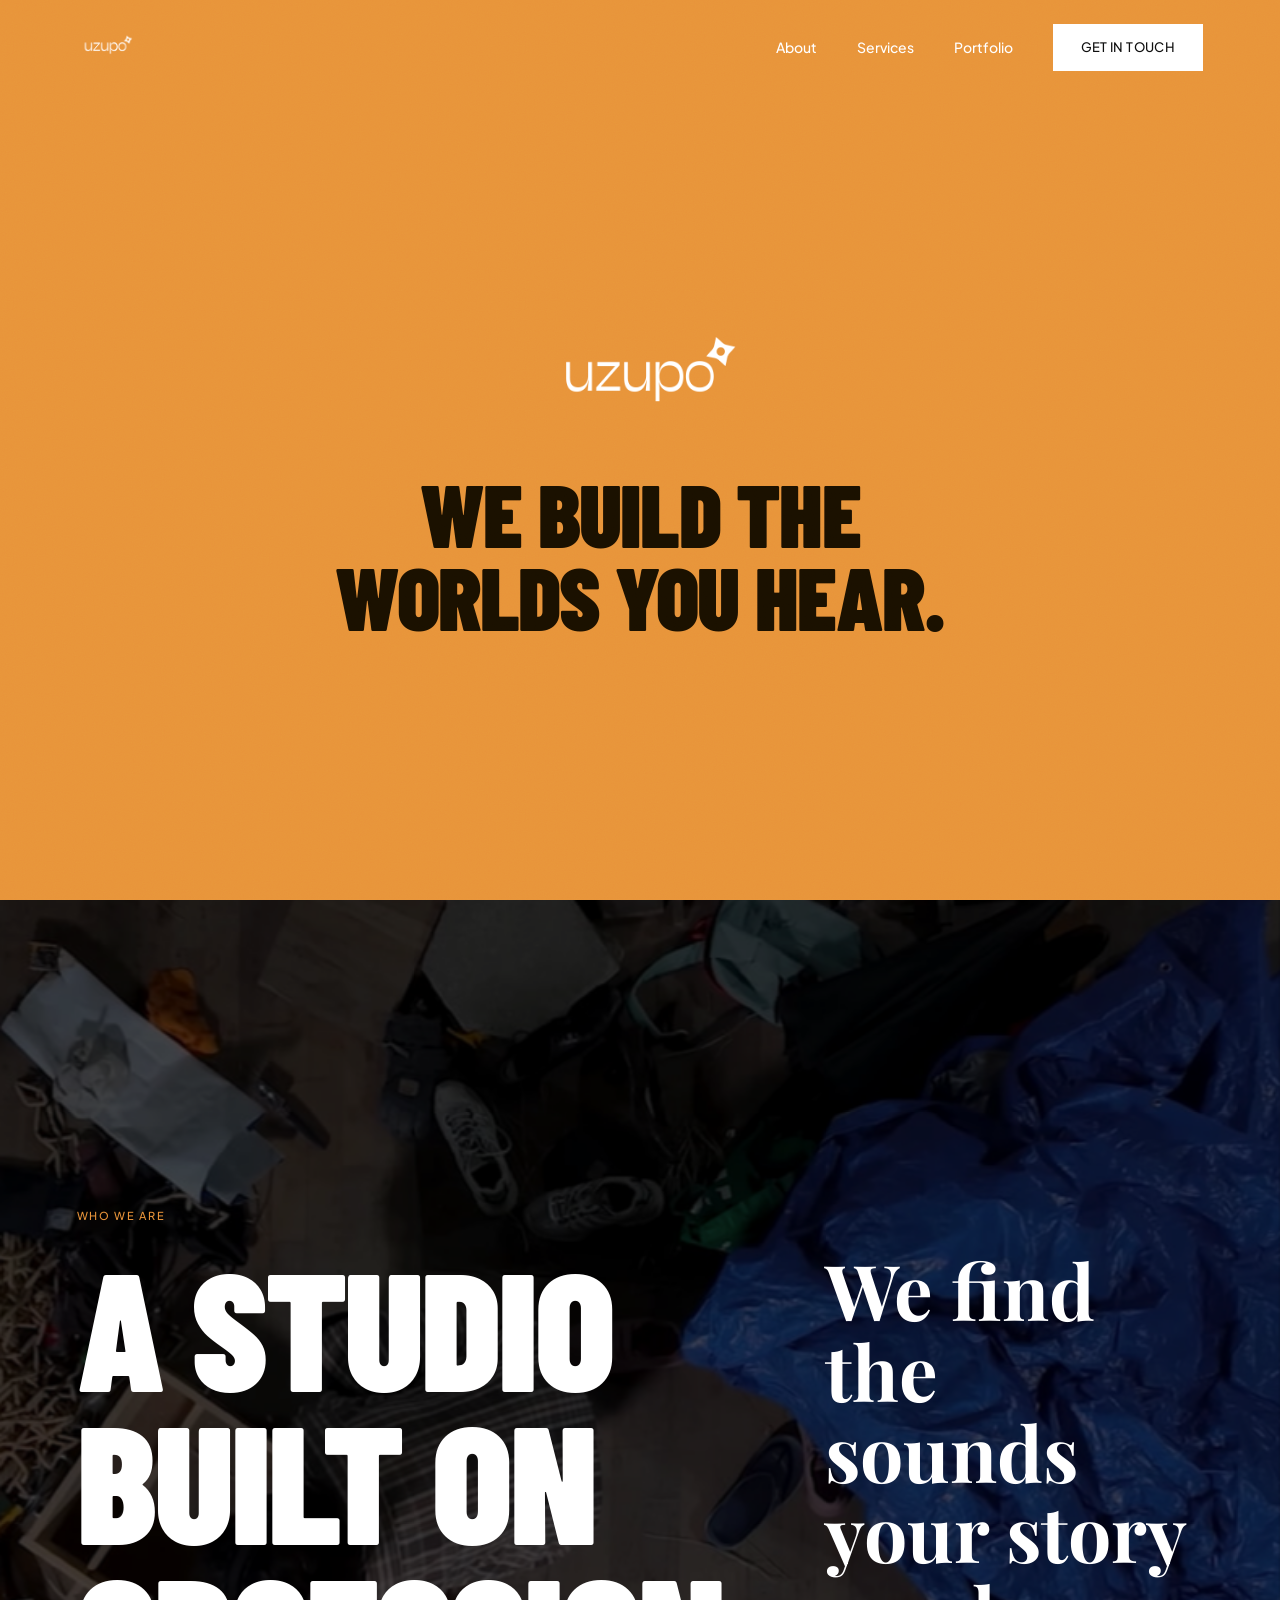
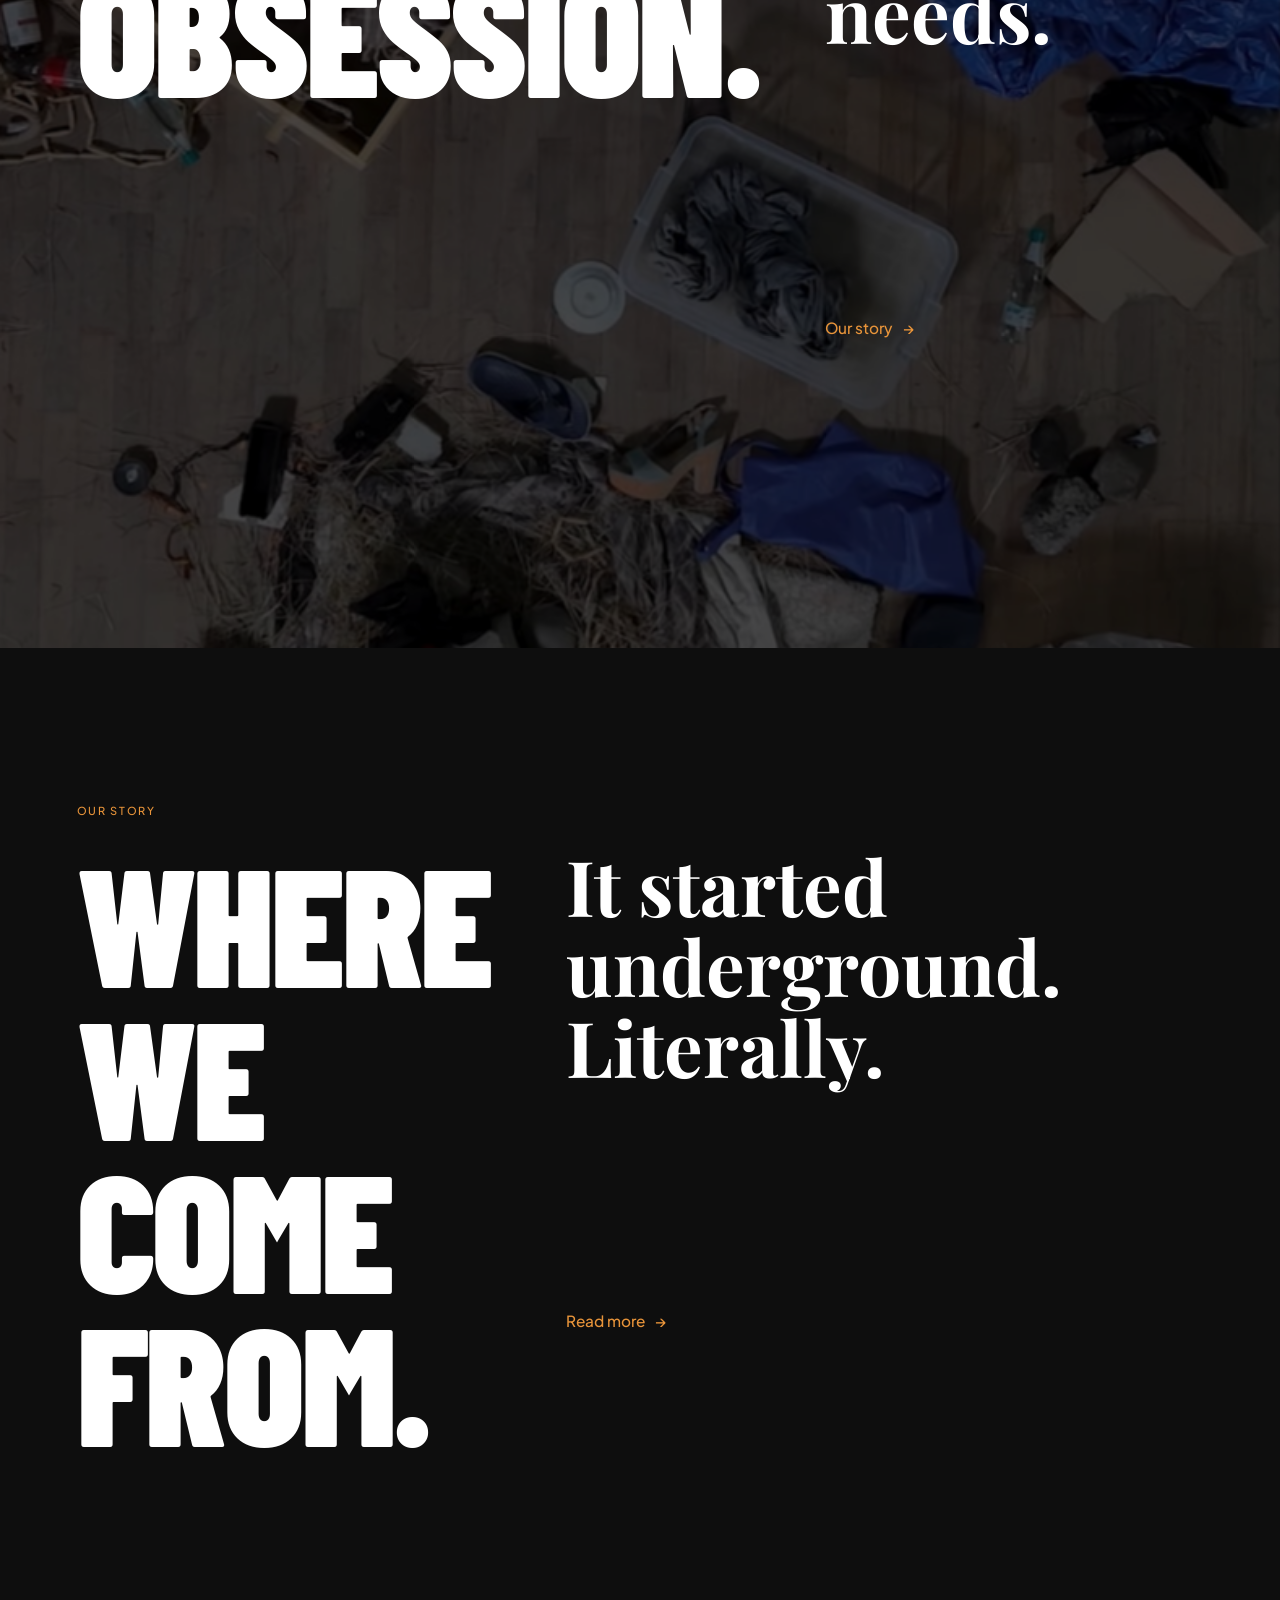
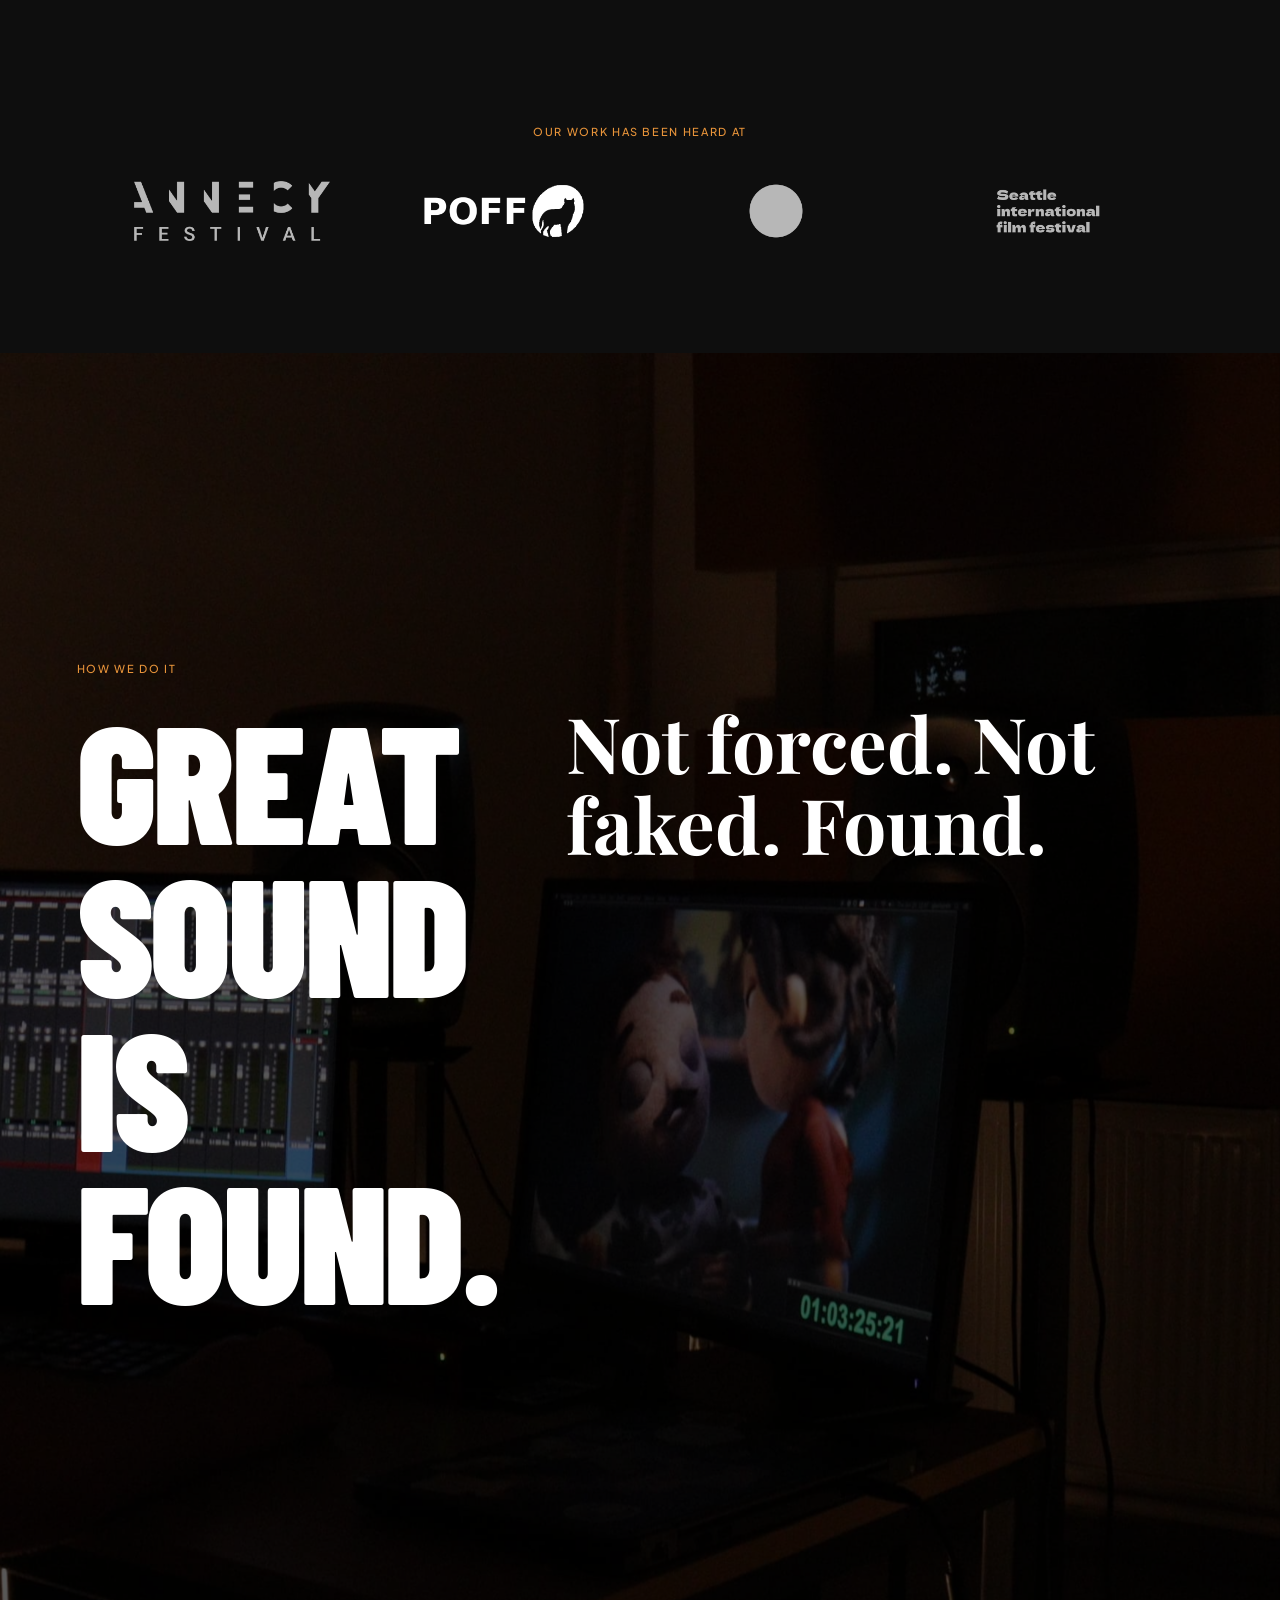
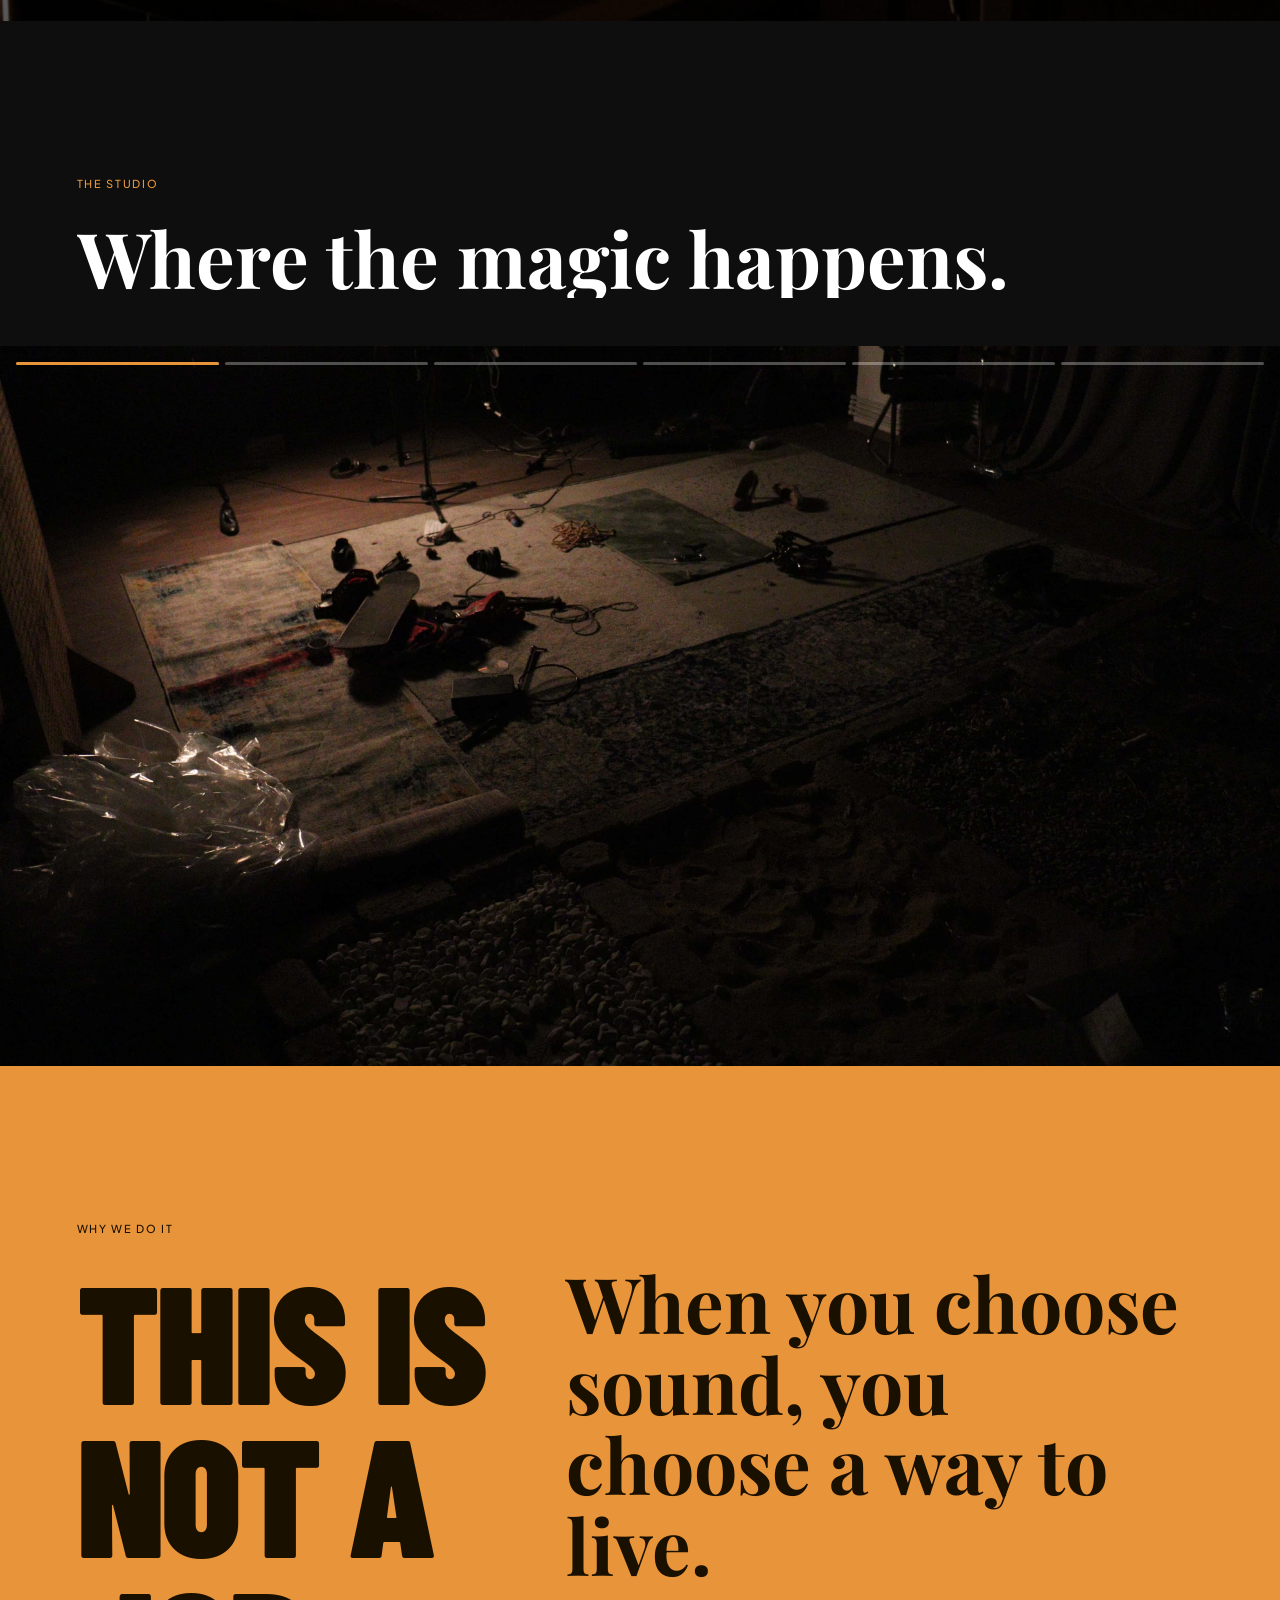
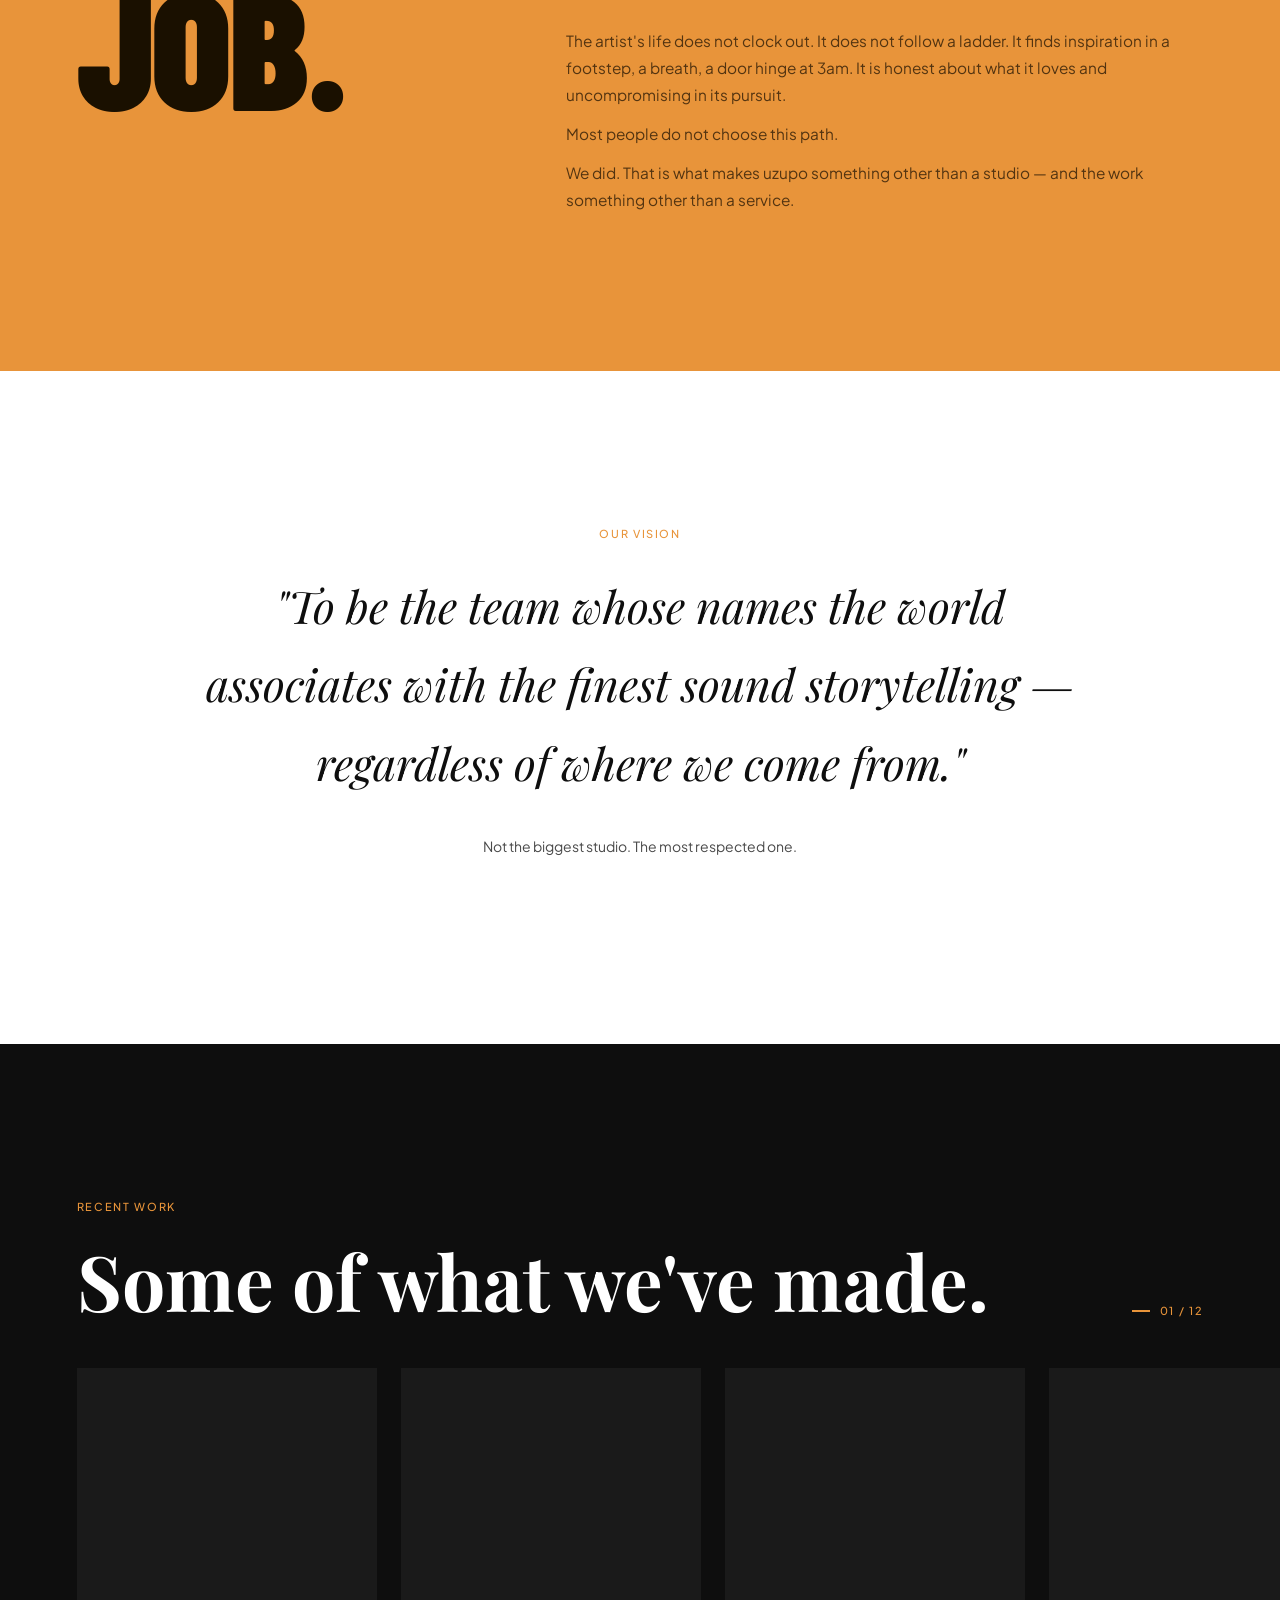
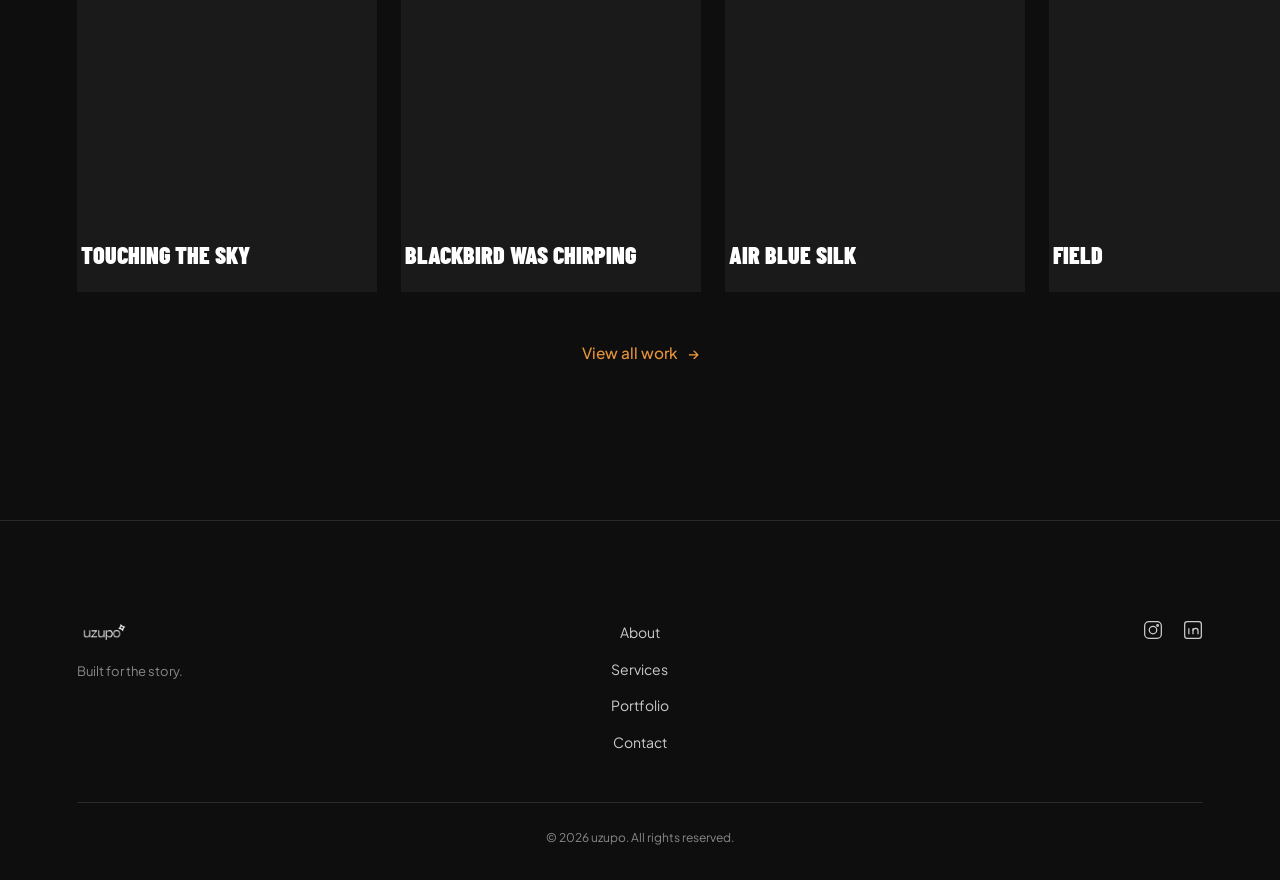
==== commit 6acd4751: "Add commercial projects with Watch links, new hero line, festival logos - Move 9 commercial poster i" ====
--- a/index.html
+++ b/index.html
@@ -14,12 +14,12 @@
 <link rel="preconnect" href="https://fonts.gstatic.com" crossorigin>
 <link href="https://fonts.googleapis.com/css2?family=Barlow+Condensed:wght@700;900&family=Plus+Jakarta+Sans:wght@300;400;500&family=Playfair+Display:ital,wght@0,700;1,400&display=swap" rel="stylesheet">
 
-<link rel="stylesheet" href="/css/reset.css?v=49">
-<link rel="stylesheet" href="/css/variables.css?v=49">
-<link rel="stylesheet" href="/css/global.css?v=49">
-<link rel="stylesheet" href="/css/nav.css?v=49">
-<link rel="stylesheet" href="/css/footer.css?v=49">
-<link rel="stylesheet" href="/css/home.css?v=49">
+<link rel="stylesheet" href="/css/reset.css?v=51">
+<link rel="stylesheet" href="/css/variables.css?v=51">
+<link rel="stylesheet" href="/css/global.css?v=51">
+<link rel="stylesheet" href="/css/nav.css?v=51">
+<link rel="stylesheet" href="/css/footer.css?v=51">
+<link rel="stylesheet" href="/css/home.css?v=51">
 </head>
 <body>
 
@@ -60,9 +60,8 @@
   <section class="hero">
     <img src="/assets/logos/uzupologowhite.png" alt="uzupo" class="hero__logo">
     <h1 class="hero__statement" data-reveal="lines-immediate">
-      <span class="reveal-line"><span class="inner">WE DISAPPEAR INTO THE</span></span>
-      <span class="reveal-line"><span class="inner">SOUND OF THE WORLD</span></span>
-      <span class="reveal-line"><span class="inner">WE'RE BUILDING.</span></span>
+      <span class="reveal-line"><span class="inner">WE BUILD THE</span></span>
+      <span class="reveal-line"><span class="inner">WORLDS YOU HEAR.</span></span>
     </h1>
   </section>
 
@@ -132,9 +131,9 @@
     <span class="label section__label">Our work has been heard at</span>
     <div class="festivals__row">
       <img src="/assets/images/festivals/annecy.png" alt="Annecy Animation Film Festival" loading="lazy">
-      <img src="/assets/images/festivals/poff.png" alt="Tallinn Black Nights Film Festival" loading="lazy">
-      <img src="/assets/images/festivals/sarajevo.png" alt="Sarajevo Film Festival" loading="lazy">
-      <img src="/assets/images/festivals/seattle.png" alt="Seattle Short Film Festival" loading="lazy">
+      <img src="/assets/images/festivals/poff-2.png" alt="Tallinn Black Nights Film Festival" loading="lazy">
+      <img src="/assets/images/festivals/sarajevo-2.png" alt="Sarajevo Film Festival" loading="lazy">
+      <img src="/assets/images/festivals/seattle-2.png" alt="Seattle Short Film Festival" loading="lazy">
     </div>
   </section>
 
@@ -364,6 +363,7 @@
       <p class="modal__credit" id="modal-credit"></p>
       <p class="modal__festival" id="modal-festival"></p>
       <p class="modal__description" id="modal-description"></p>
+      <a id="modal-watch" href="#" target="_blank" rel="noopener" class="amber-link modal__watch" hidden>Watch <span class="arrow">→</span></a>
     </div>
   </div>
 </div>
@@ -395,9 +395,9 @@
 <script src="https://cdnjs.cloudflare.com/ajax/libs/gsap/3.12.2/gsap.min.js"></script>
 <script src="https://cdnjs.cloudflare.com/ajax/libs/gsap/3.12.2/ScrollTrigger.min.js"></script>
 <script src="https://cdn.jsdelivr.net/npm/@studio-freight/lenis@1.0.42/dist/lenis.min.js"></script>
-<script src="/js/main.js?v=49"></script>
-<script src="/js/animations.js?v=49"></script>
-<script src="/js/home.js?v=49"></script>
-<script src="/js/modal.js?v=49"></script>
+<script src="/js/main.js?v=51"></script>
+<script src="/js/animations.js?v=51"></script>
+<script src="/js/home.js?v=51"></script>
+<script src="/js/modal.js?v=51"></script>
 </body>
 </html>
--- a/css/global.css
+++ b/css/global.css
@@ -534,6 +534,23 @@
   text-transform: uppercase;
 }
 
+/* ============ RECENT WORK GRID (service pages) ============ */
+.recent-work-grid {
+  display: grid;
+  grid-template-columns: repeat(4, 1fr);
+  gap: 40px 24px;
+  margin-top: 48px;
+}
+@media (max-width: 1100px) {
+  .recent-work-grid { grid-template-columns: repeat(3, 1fr); }
+}
+@media (max-width: 700px) {
+  .recent-work-grid { grid-template-columns: repeat(2, 1fr); gap: 28px 16px; }
+}
+@media (max-width: 420px) {
+  .recent-work-grid { grid-template-columns: 1fr; max-width: 320px; margin: 48px auto 0; }
+}
+
 /* ============ PROJECT MODAL ============ */
 .modal {
   position: fixed;
@@ -625,6 +642,15 @@
   color: var(--light);
   font-size: var(--size-body);
   line-height: var(--leading-body);
+}
+.modal__description:empty {
+  display: none;
+}
+.modal__watch {
+  margin-top: 20px;
+}
+.modal__watch[hidden] {
+  display: none;
 }
 .modal__close {
   position: absolute;
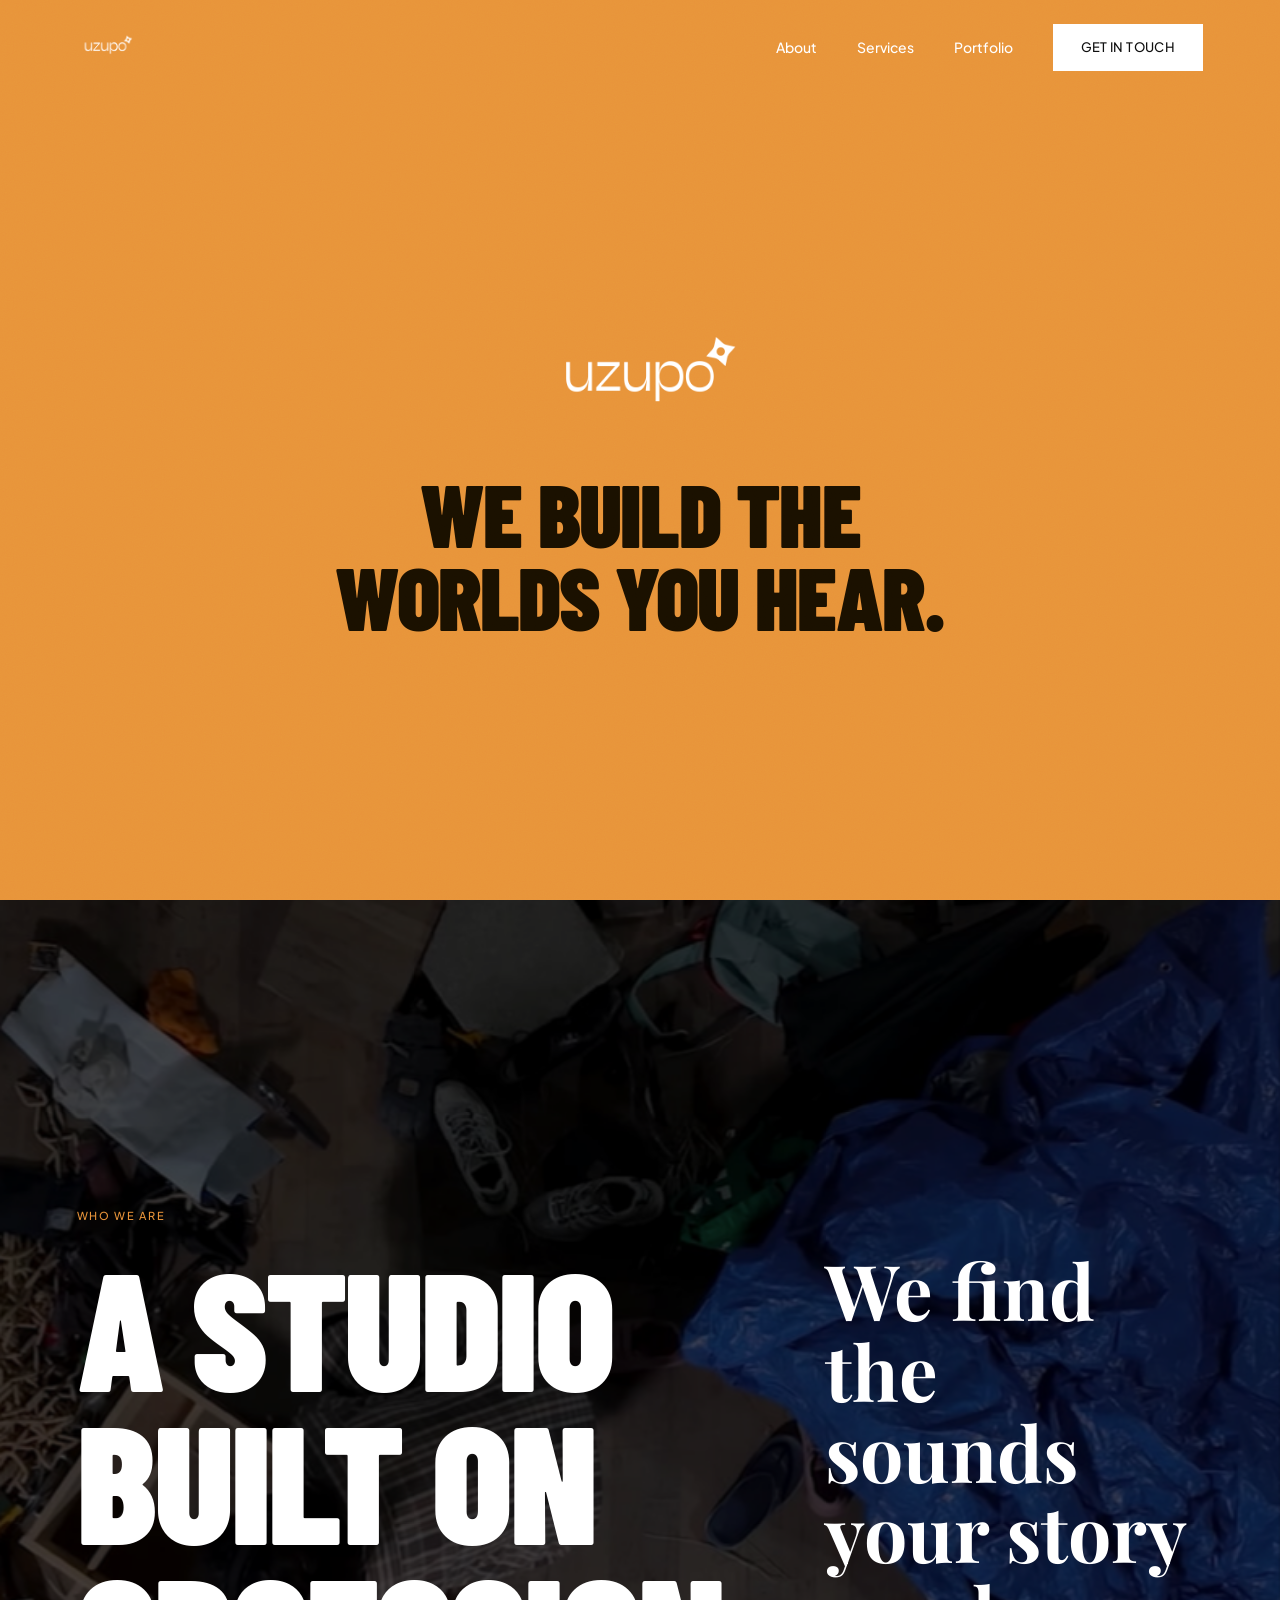
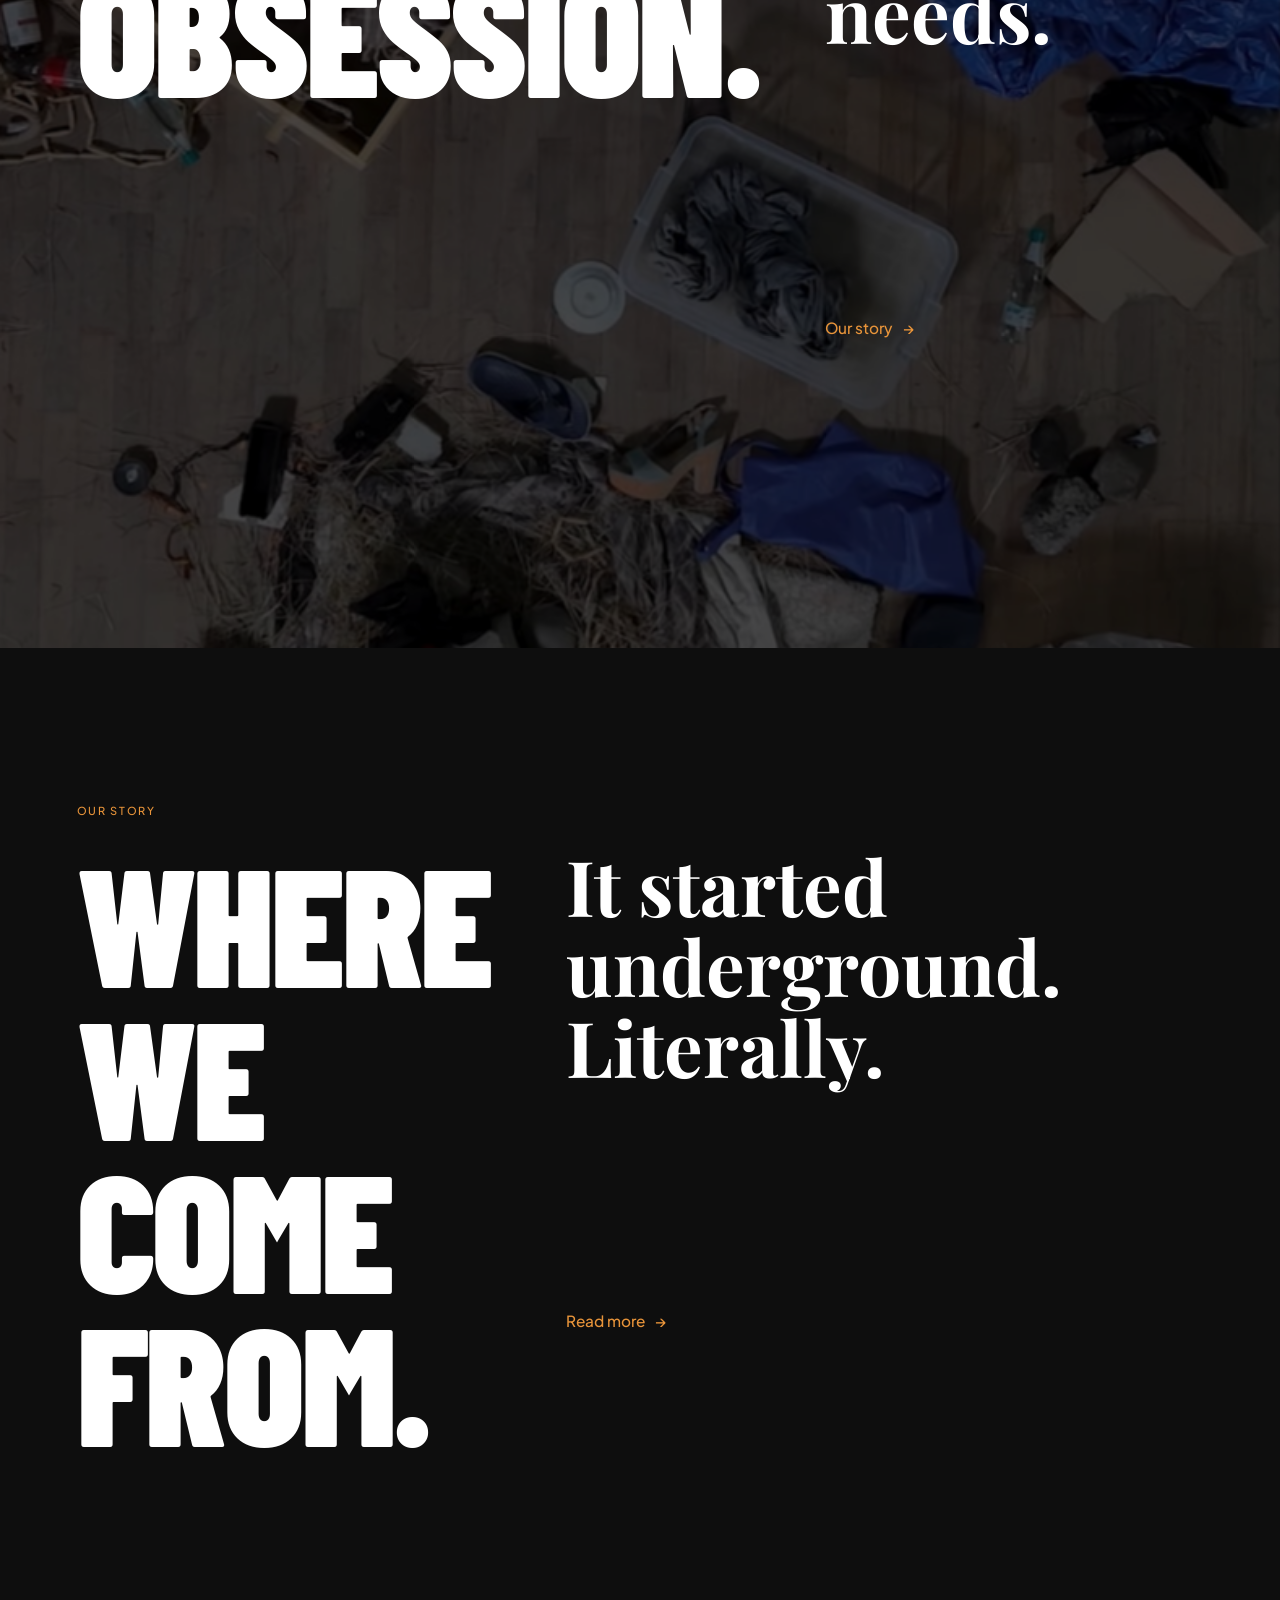
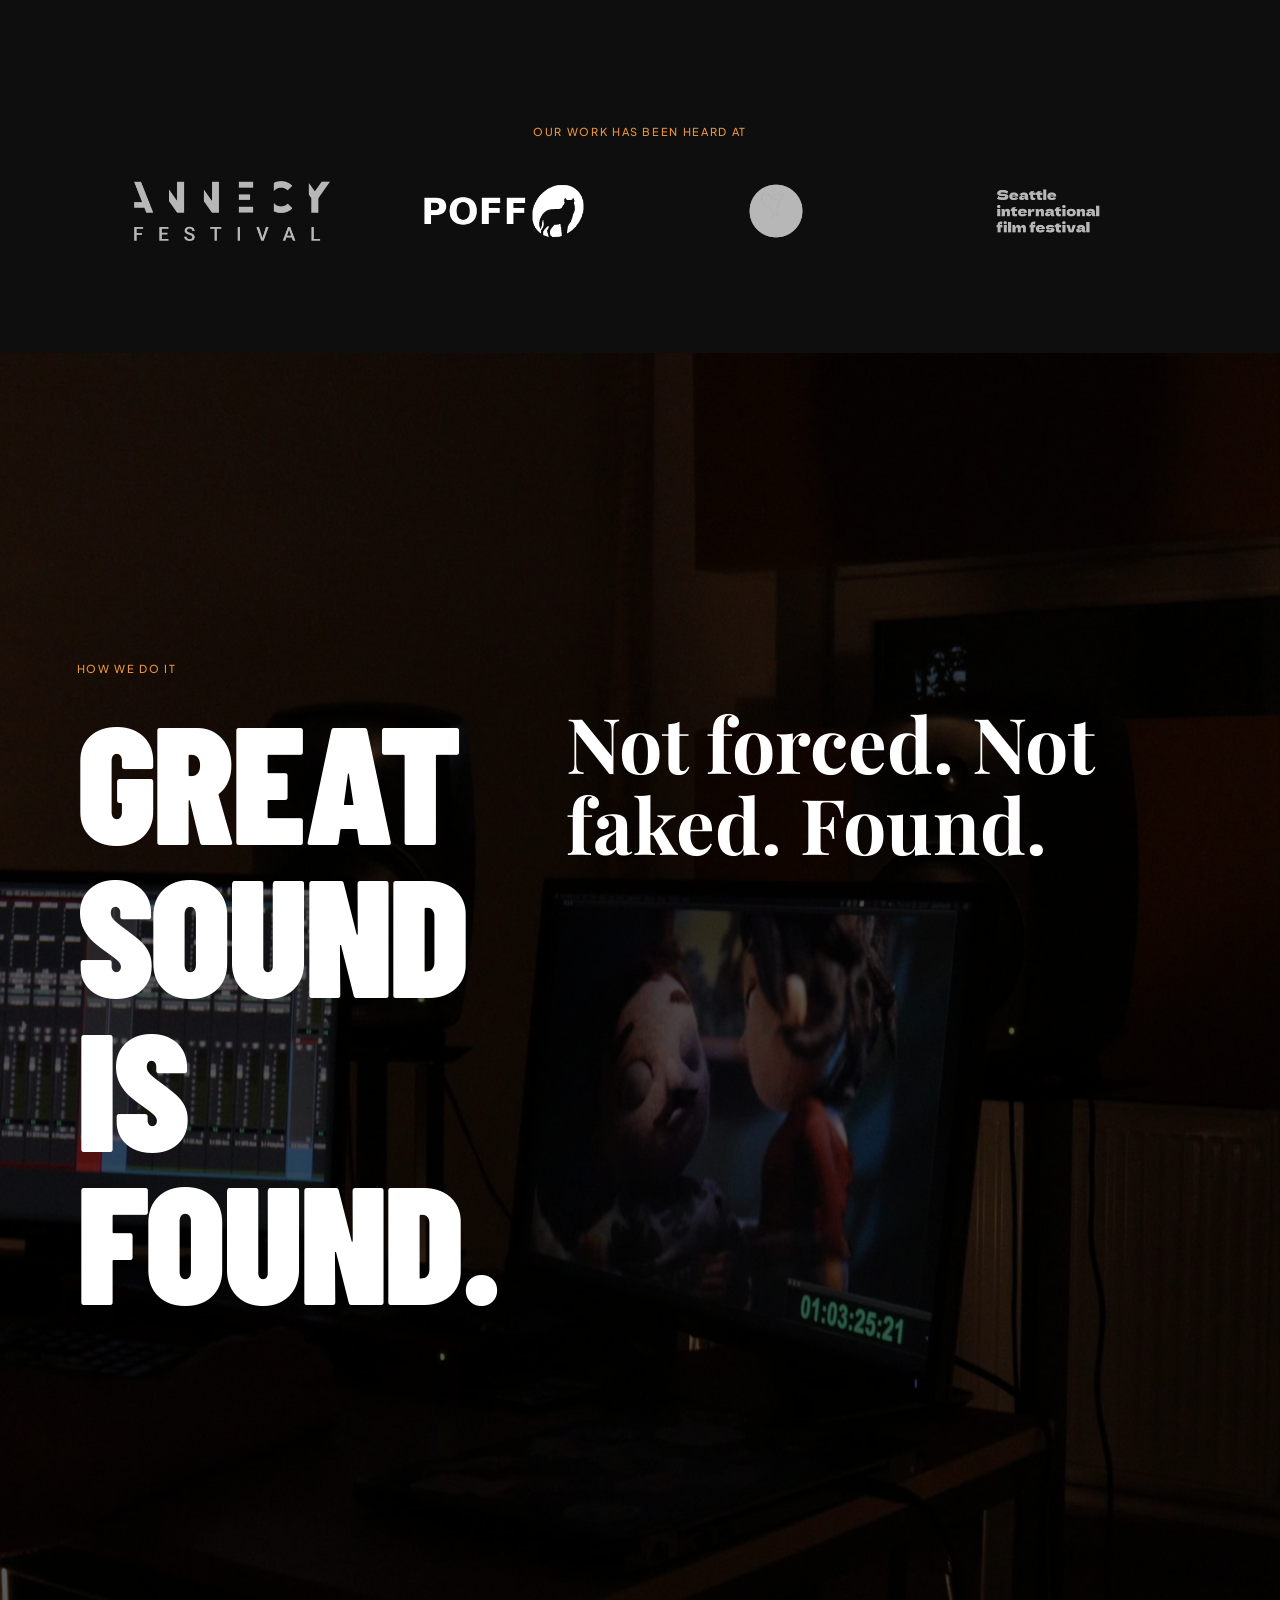
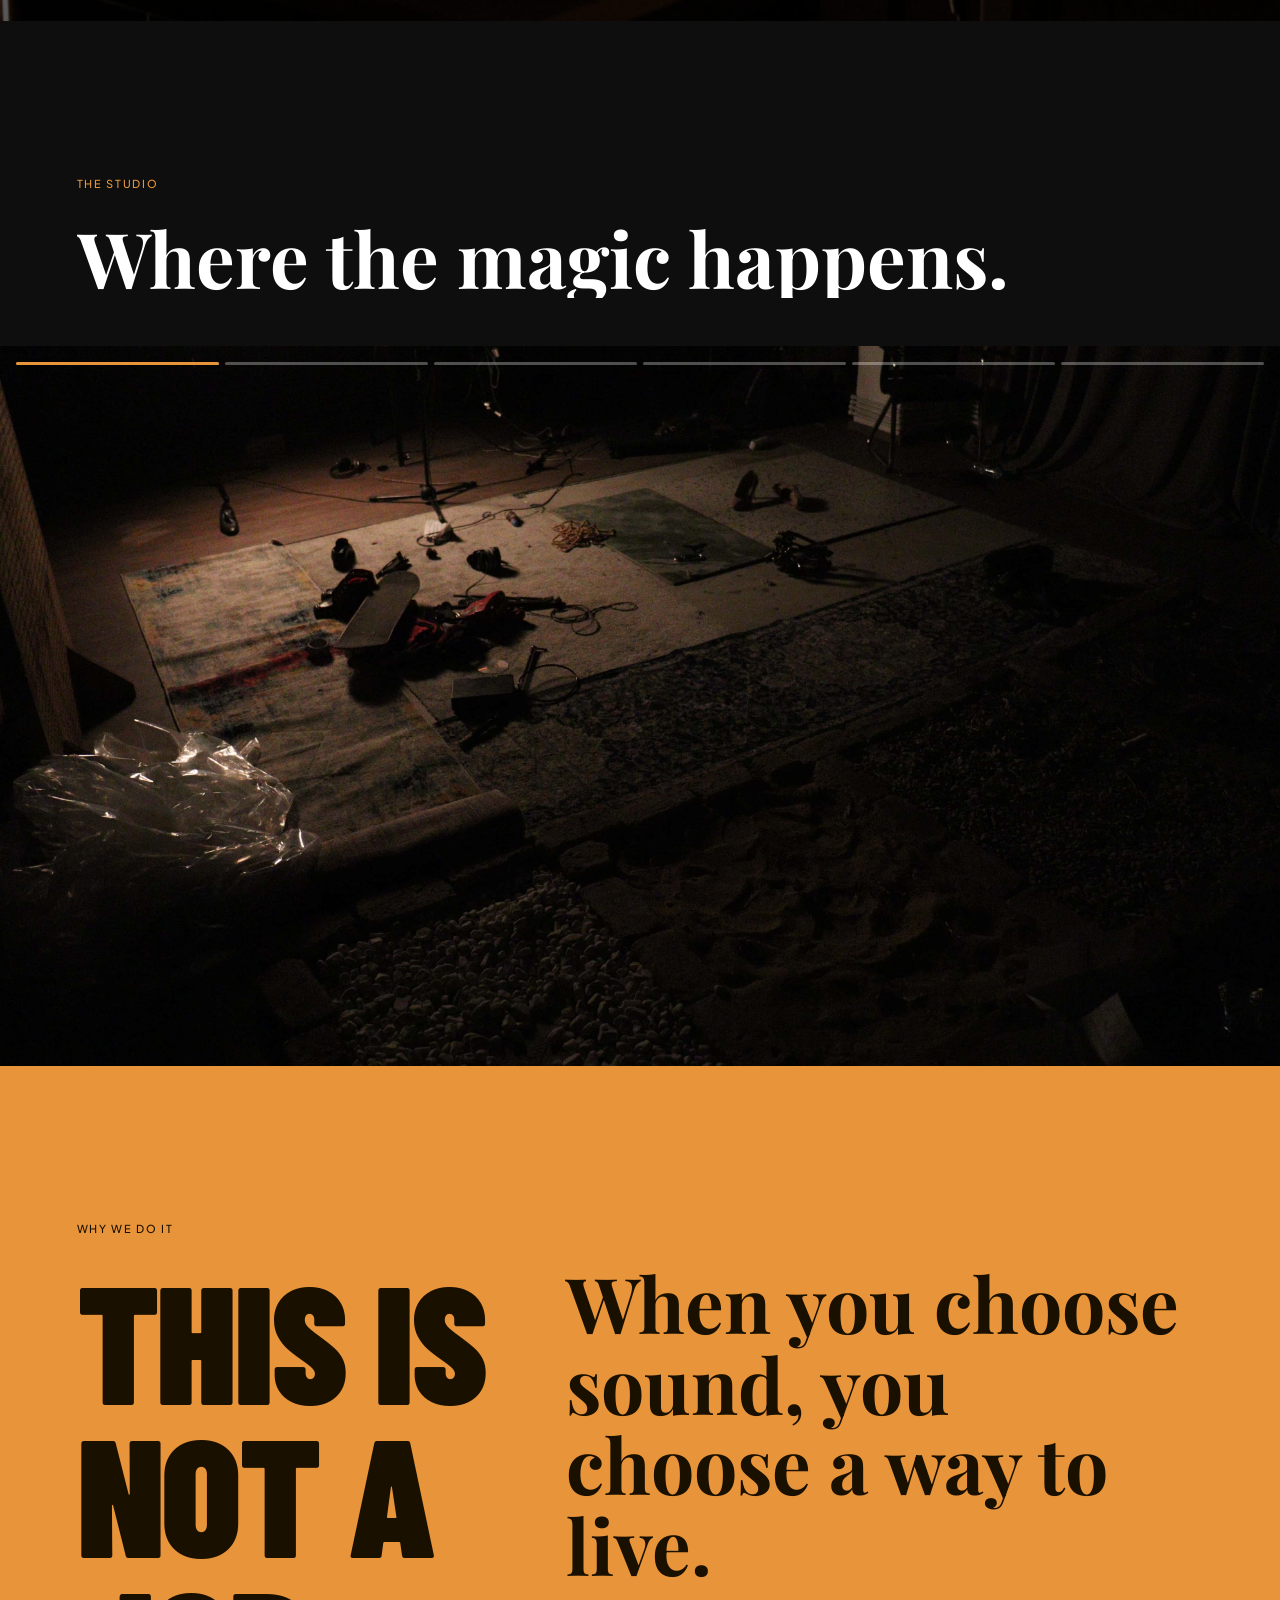
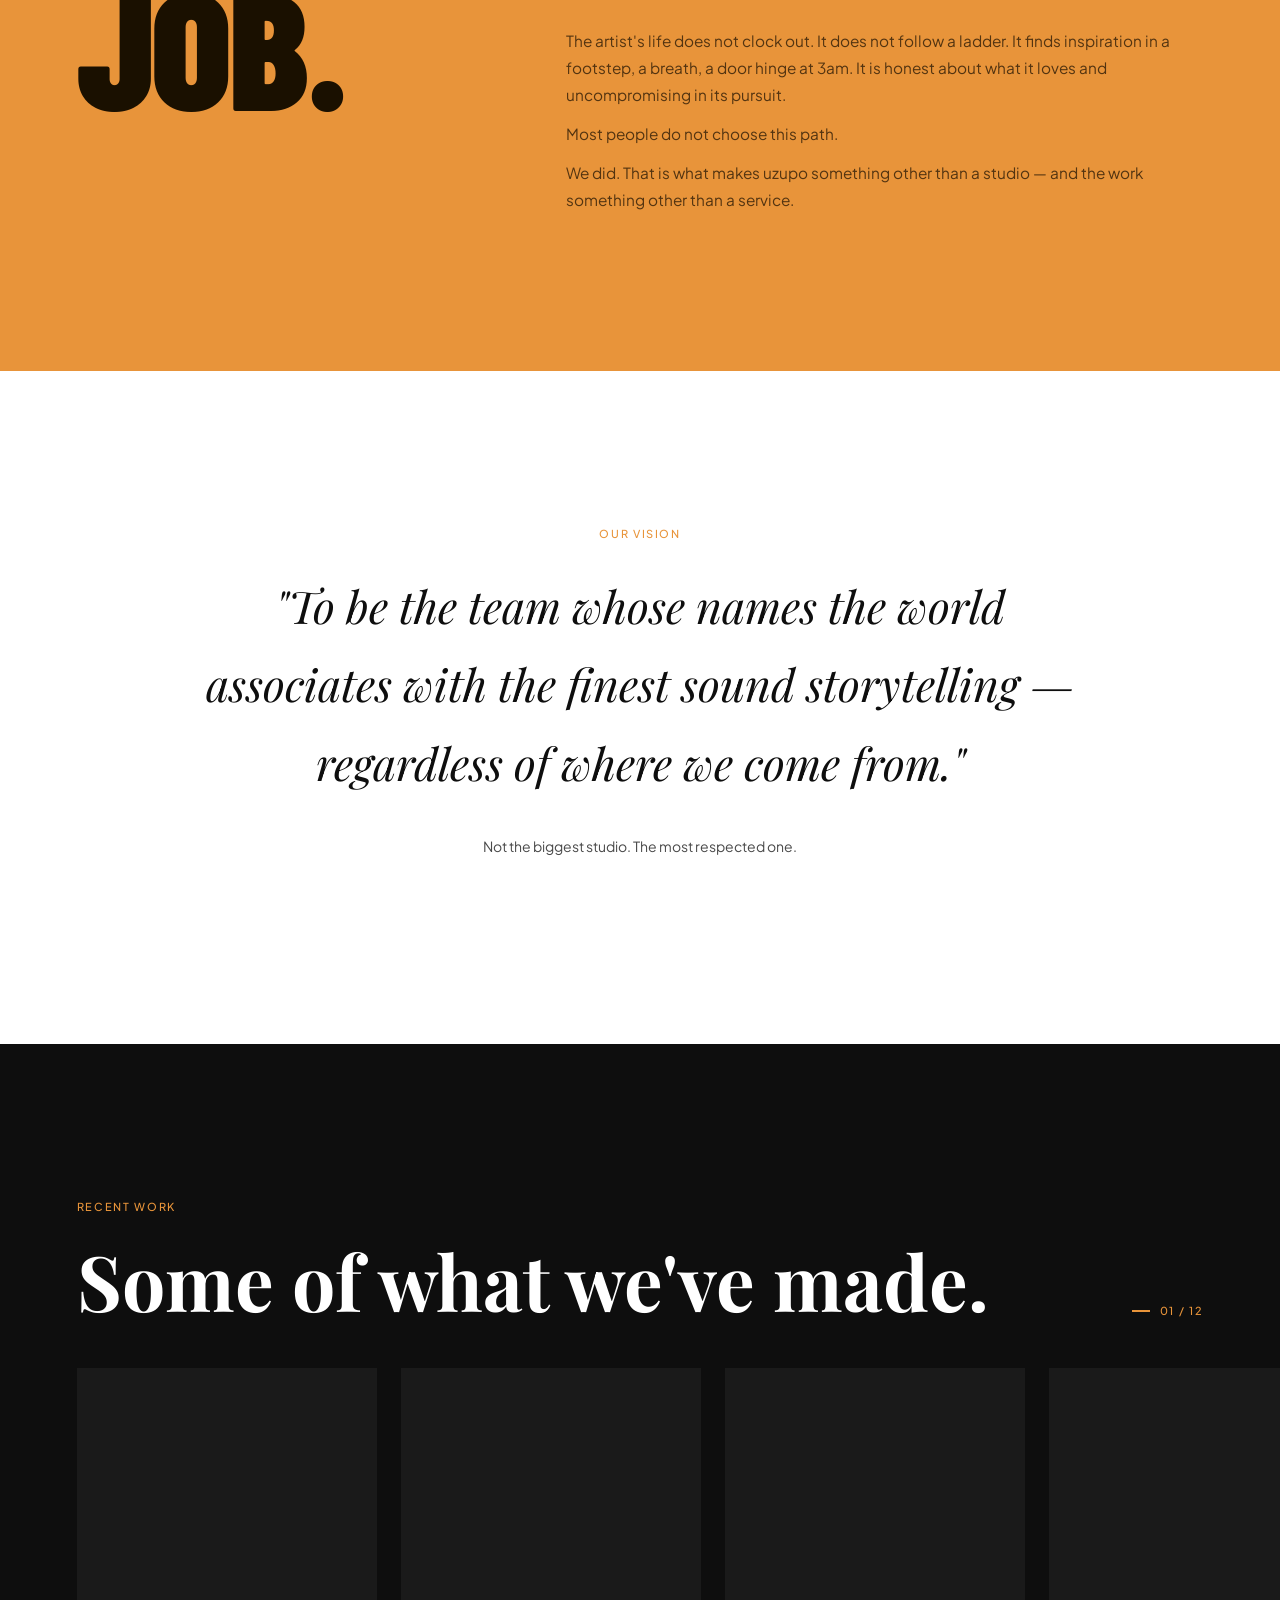
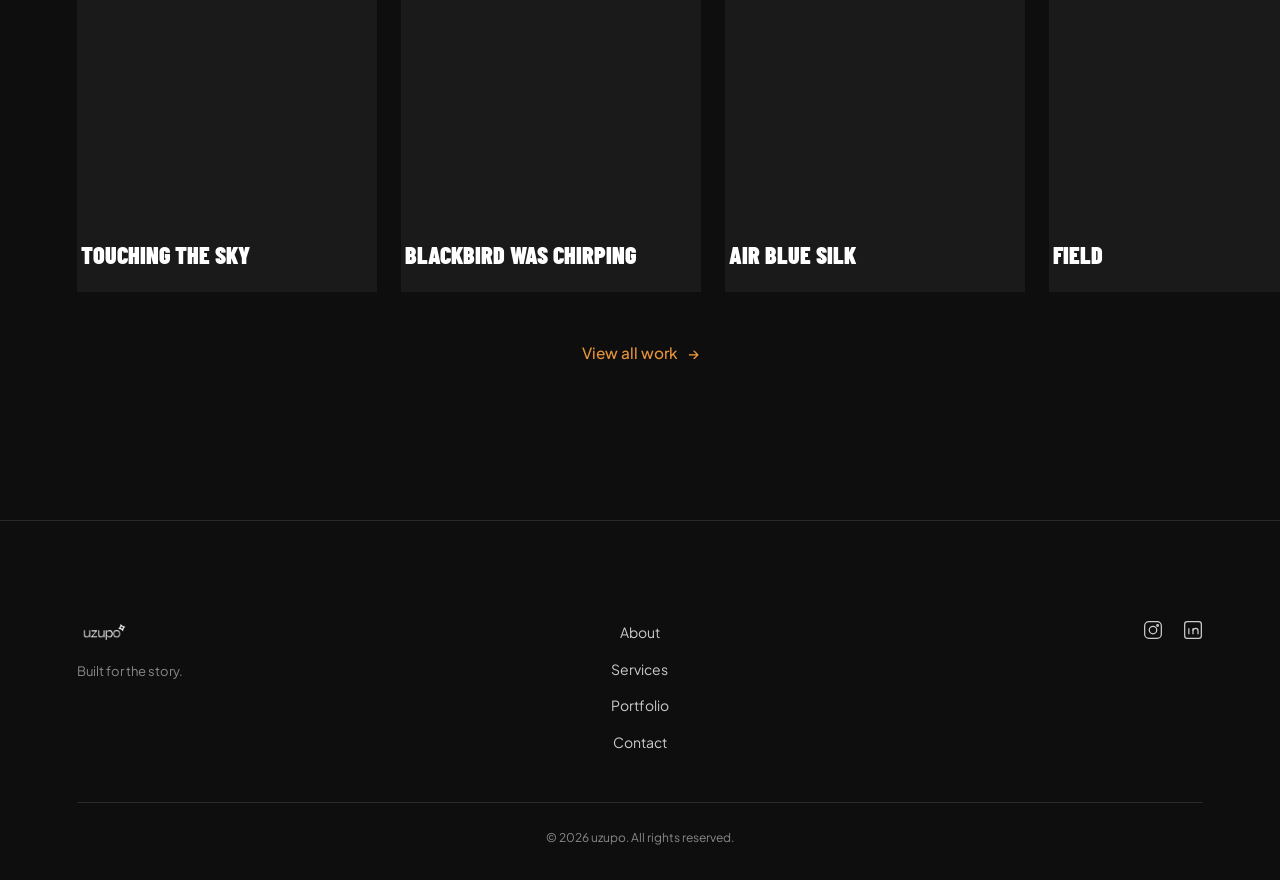
==== commit 02672ef2: "Fix commercial poster crops, brand-only titles, filter name, copy - Crop 8 commercial posters to rem" ====
--- a/index.html
+++ b/index.html
@@ -14,12 +14,12 @@
 <link rel="preconnect" href="https://fonts.gstatic.com" crossorigin>
 <link href="https://fonts.googleapis.com/css2?family=Barlow+Condensed:wght@700;900&family=Plus+Jakarta+Sans:wght@300;400;500&family=Playfair+Display:ital,wght@0,700;1,400&display=swap" rel="stylesheet">
 
-<link rel="stylesheet" href="/css/reset.css?v=51">
-<link rel="stylesheet" href="/css/variables.css?v=51">
-<link rel="stylesheet" href="/css/global.css?v=51">
-<link rel="stylesheet" href="/css/nav.css?v=51">
-<link rel="stylesheet" href="/css/footer.css?v=51">
-<link rel="stylesheet" href="/css/home.css?v=51">
+<link rel="stylesheet" href="/css/reset.css?v=52">
+<link rel="stylesheet" href="/css/variables.css?v=52">
+<link rel="stylesheet" href="/css/global.css?v=52">
+<link rel="stylesheet" href="/css/nav.css?v=52">
+<link rel="stylesheet" href="/css/footer.css?v=52">
+<link rel="stylesheet" href="/css/home.css?v=52">
 </head>
 <body>
 
@@ -132,7 +132,7 @@
     <div class="festivals__row">
       <img src="/assets/images/festivals/annecy.png" alt="Annecy Animation Film Festival" loading="lazy">
       <img src="/assets/images/festivals/poff-2.png" alt="Tallinn Black Nights Film Festival" loading="lazy">
-      <img src="/assets/images/festivals/sarajevo-2.png" alt="Sarajevo Film Festival" loading="lazy">
+      <img src="/assets/images/festivals/sarajevo-3.png" alt="Sarajevo Film Festival" loading="lazy">
       <img src="/assets/images/festivals/seattle-2.png" alt="Seattle Short Film Festival" loading="lazy">
     </div>
   </section>
@@ -395,9 +395,9 @@
 <script src="https://cdnjs.cloudflare.com/ajax/libs/gsap/3.12.2/gsap.min.js"></script>
 <script src="https://cdnjs.cloudflare.com/ajax/libs/gsap/3.12.2/ScrollTrigger.min.js"></script>
 <script src="https://cdn.jsdelivr.net/npm/@studio-freight/lenis@1.0.42/dist/lenis.min.js"></script>
-<script src="/js/main.js?v=51"></script>
-<script src="/js/animations.js?v=51"></script>
-<script src="/js/home.js?v=51"></script>
-<script src="/js/modal.js?v=51"></script>
+<script src="/js/main.js?v=52"></script>
+<script src="/js/animations.js?v=52"></script>
+<script src="/js/home.js?v=52"></script>
+<script src="/js/modal.js?v=52"></script>
 </body>
 </html>
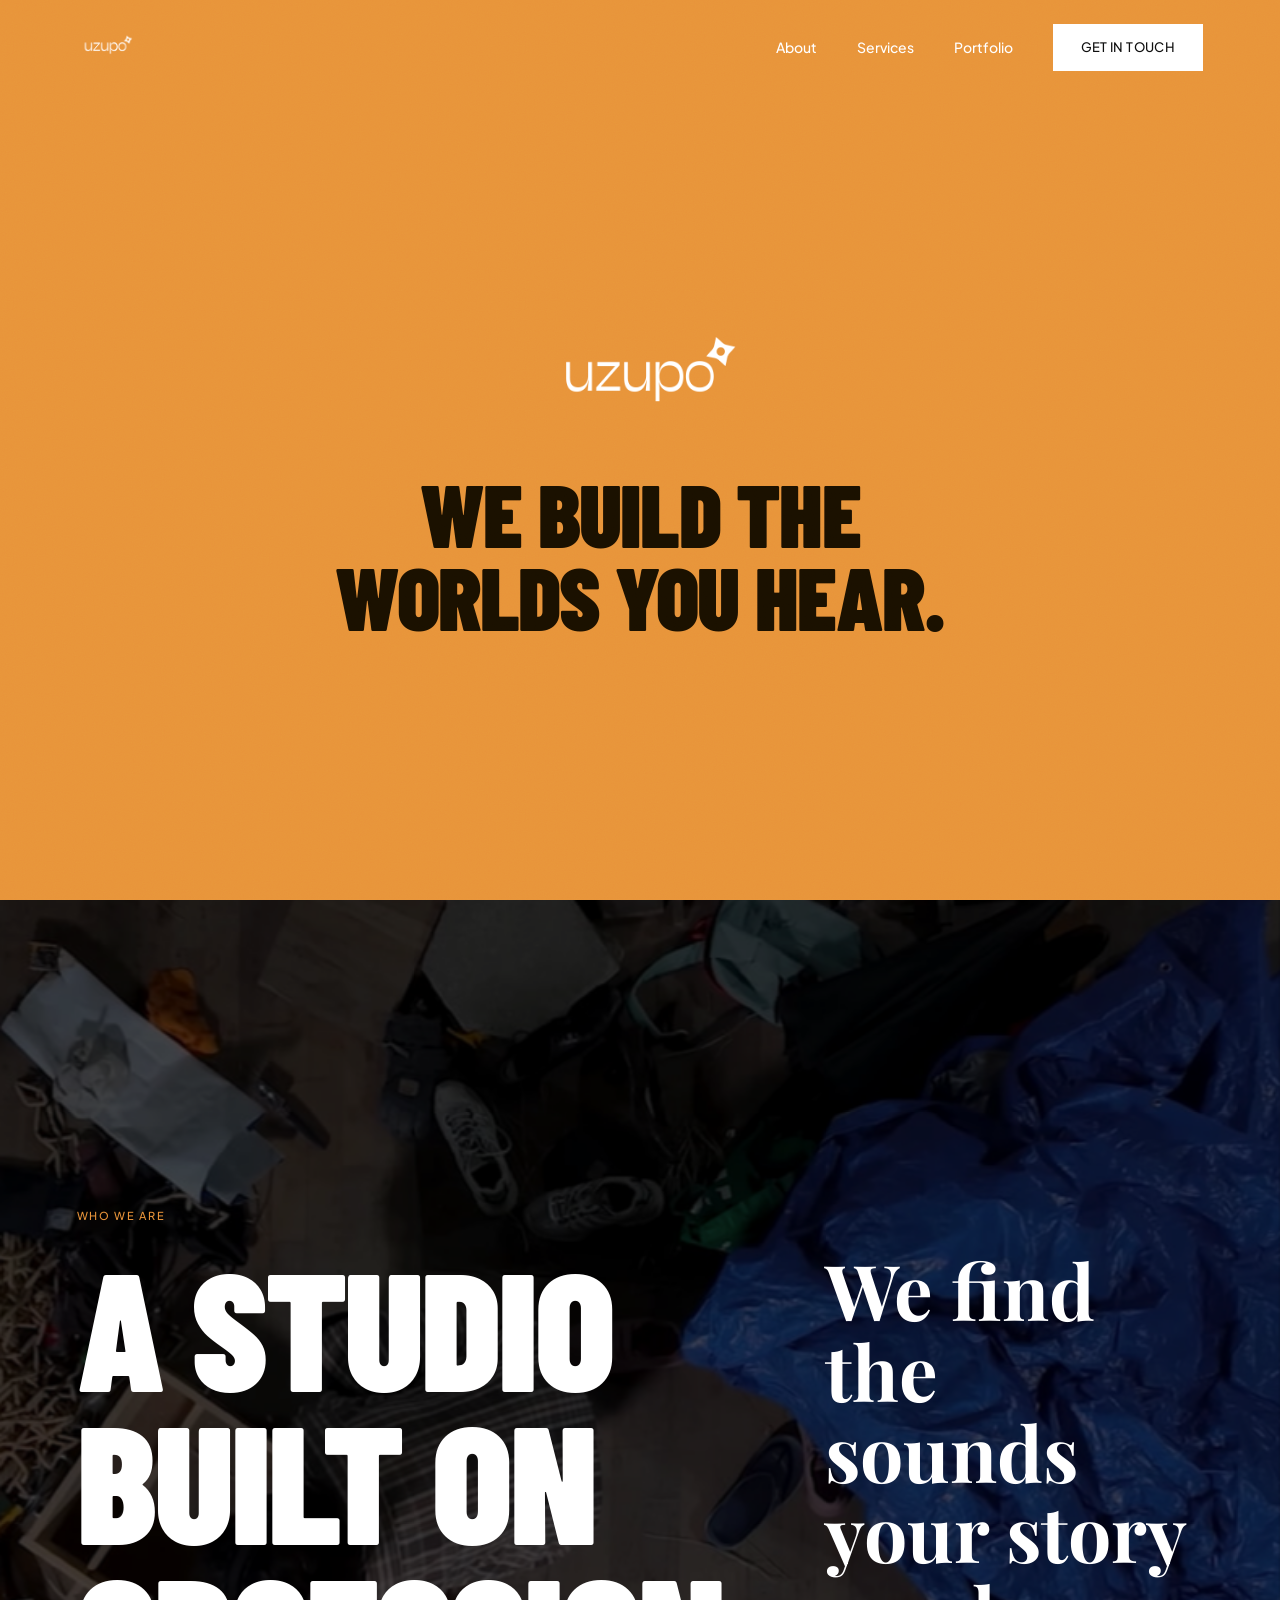
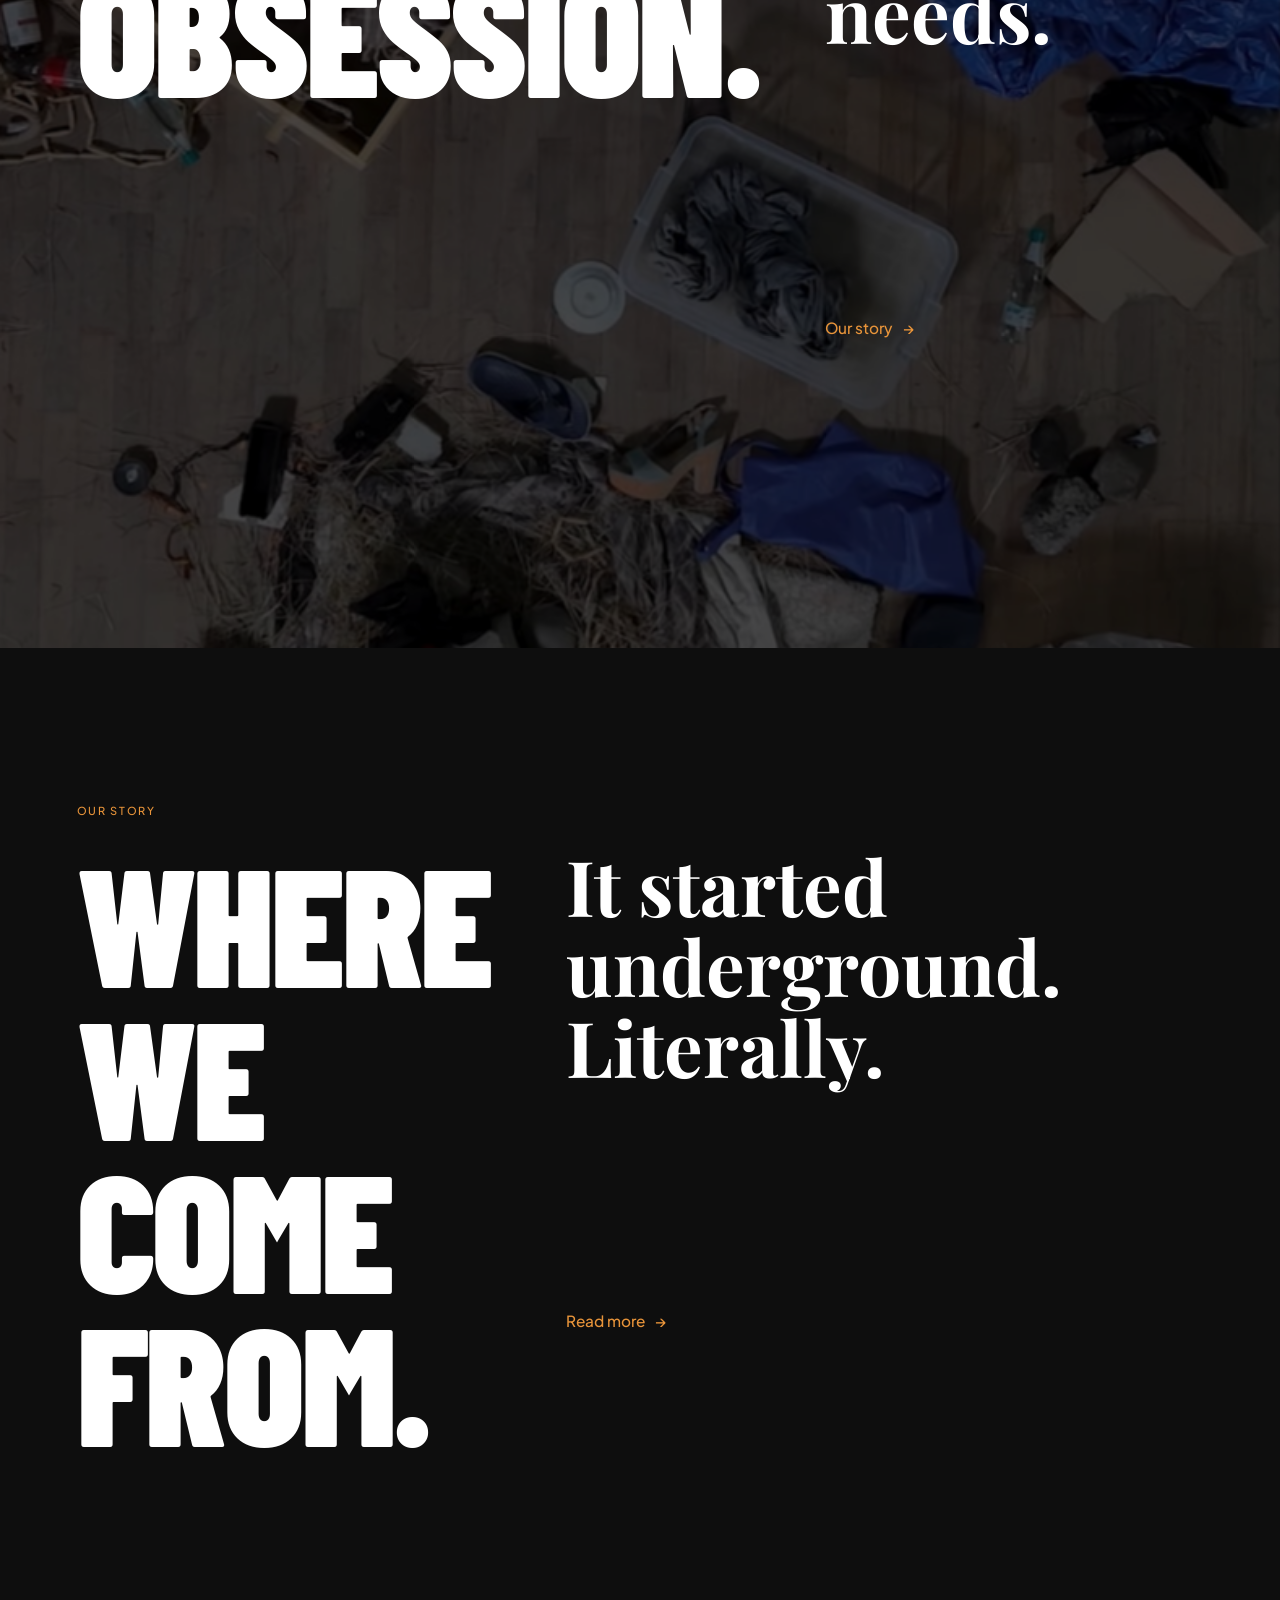
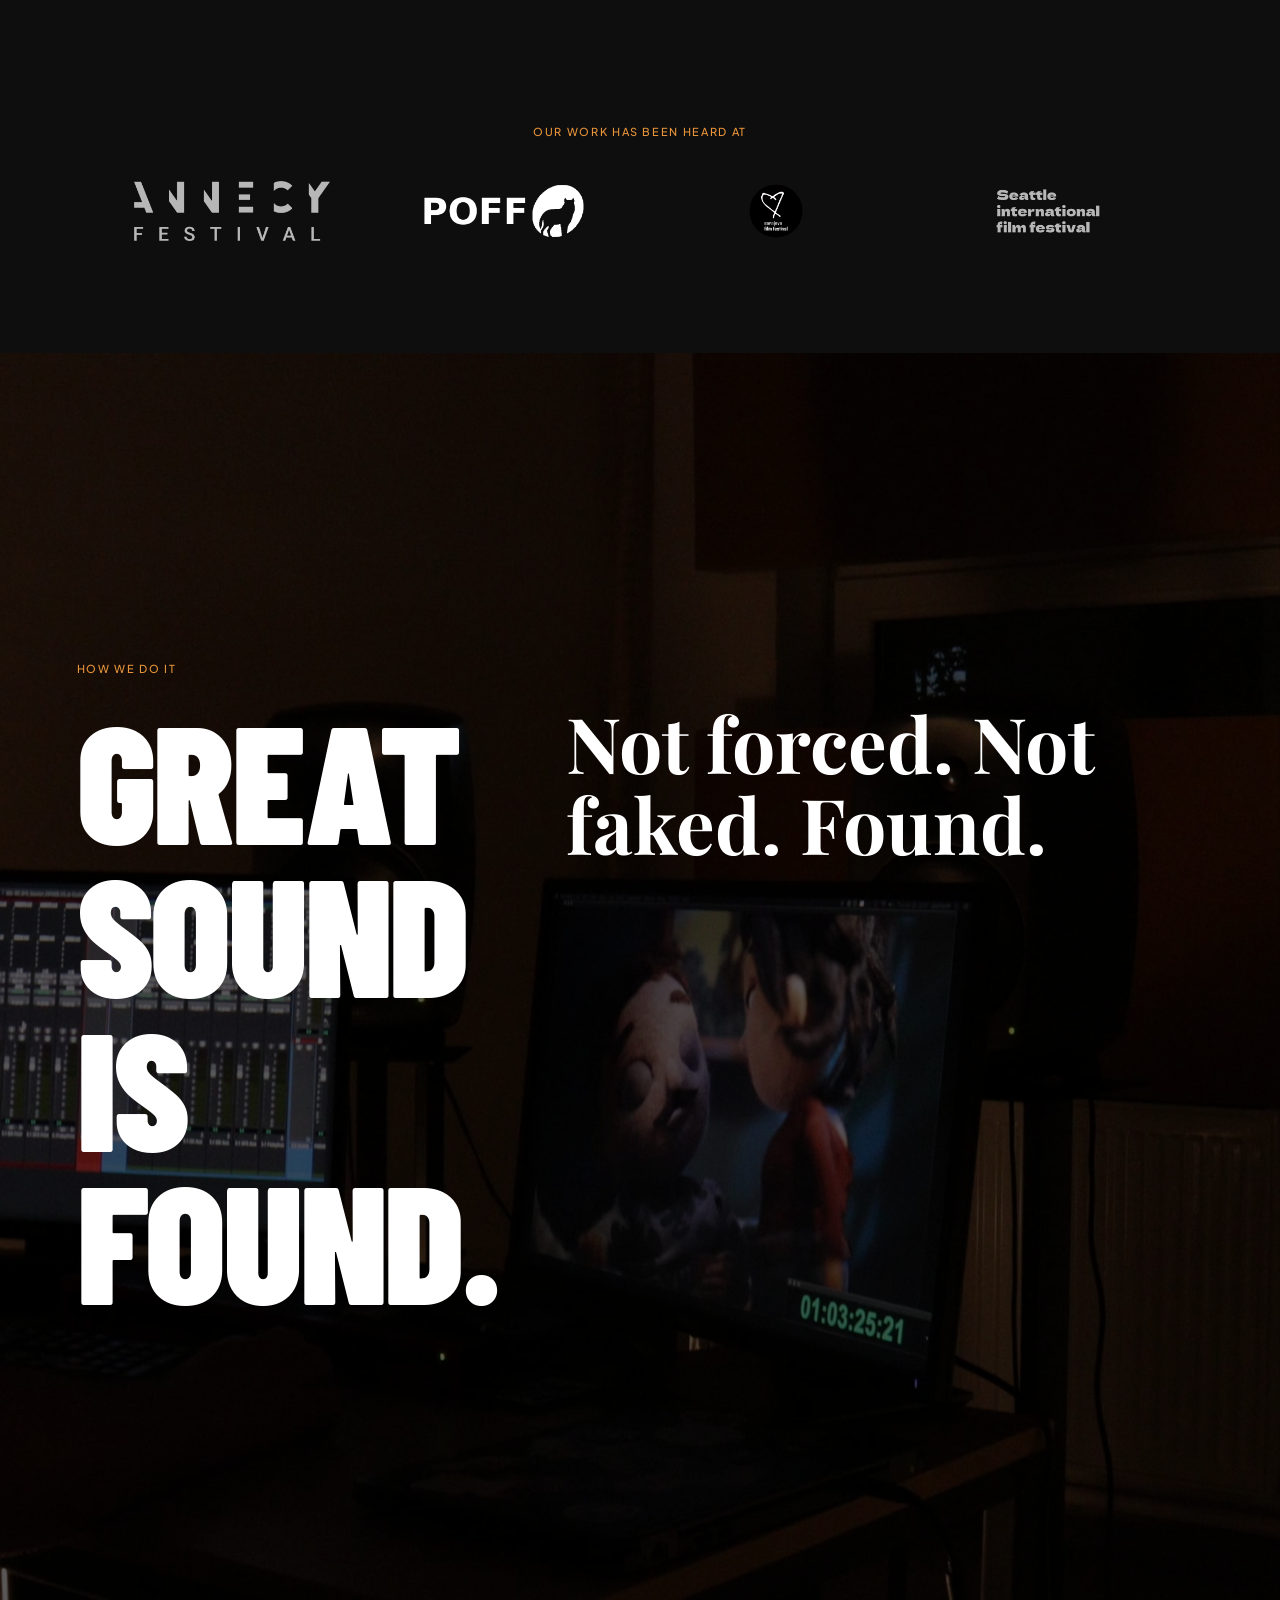
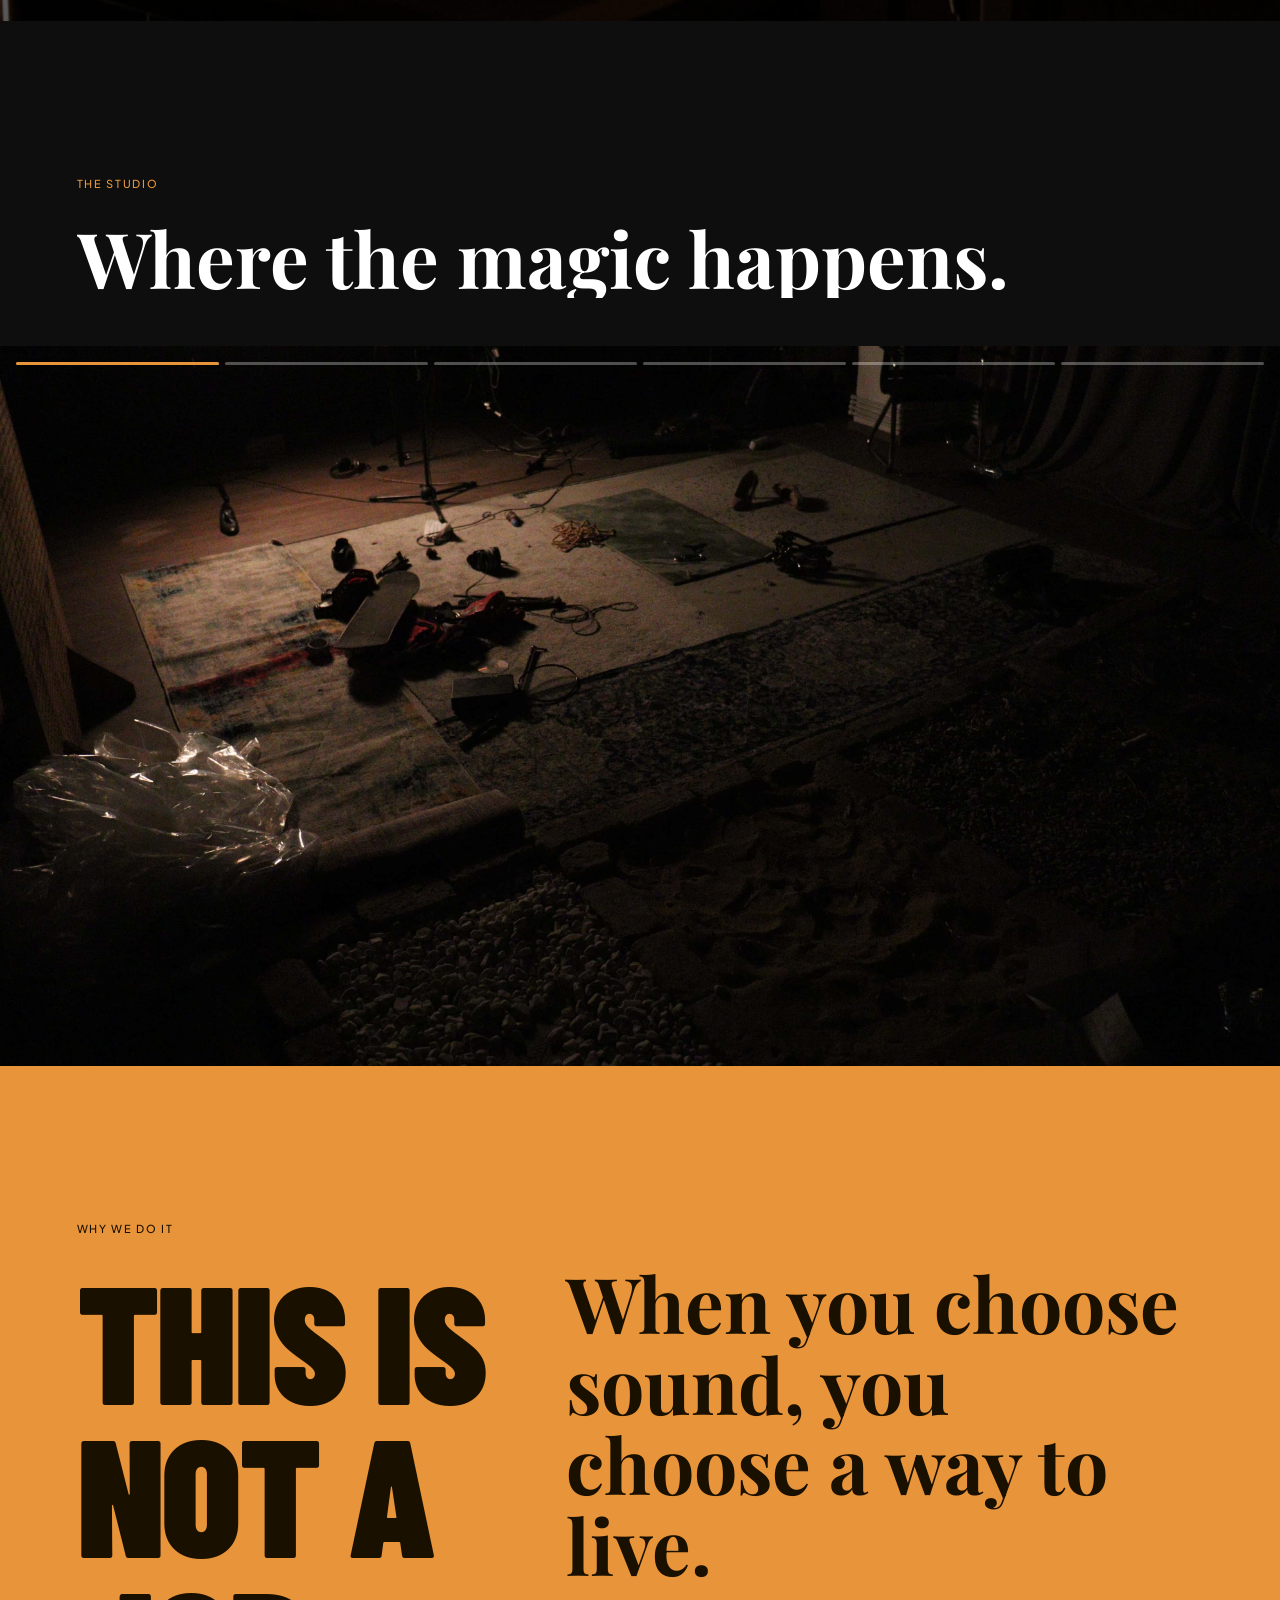
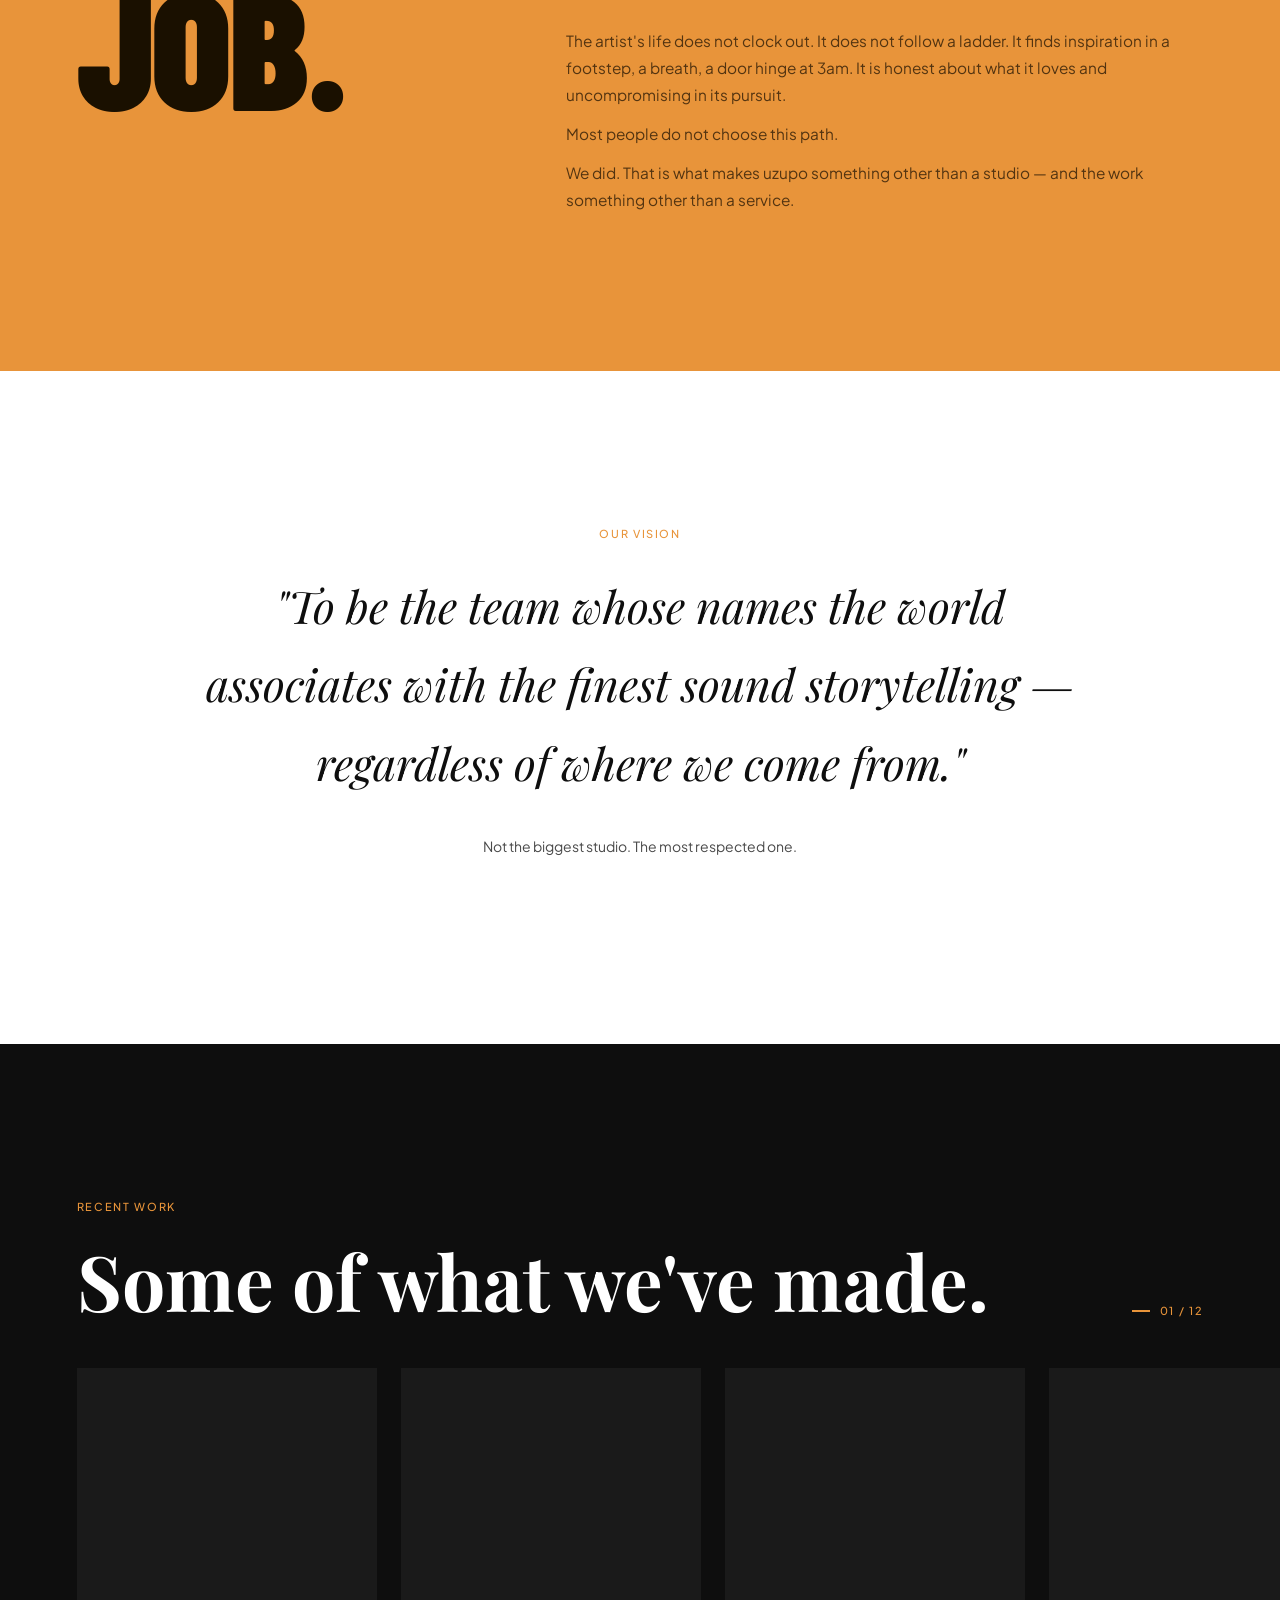
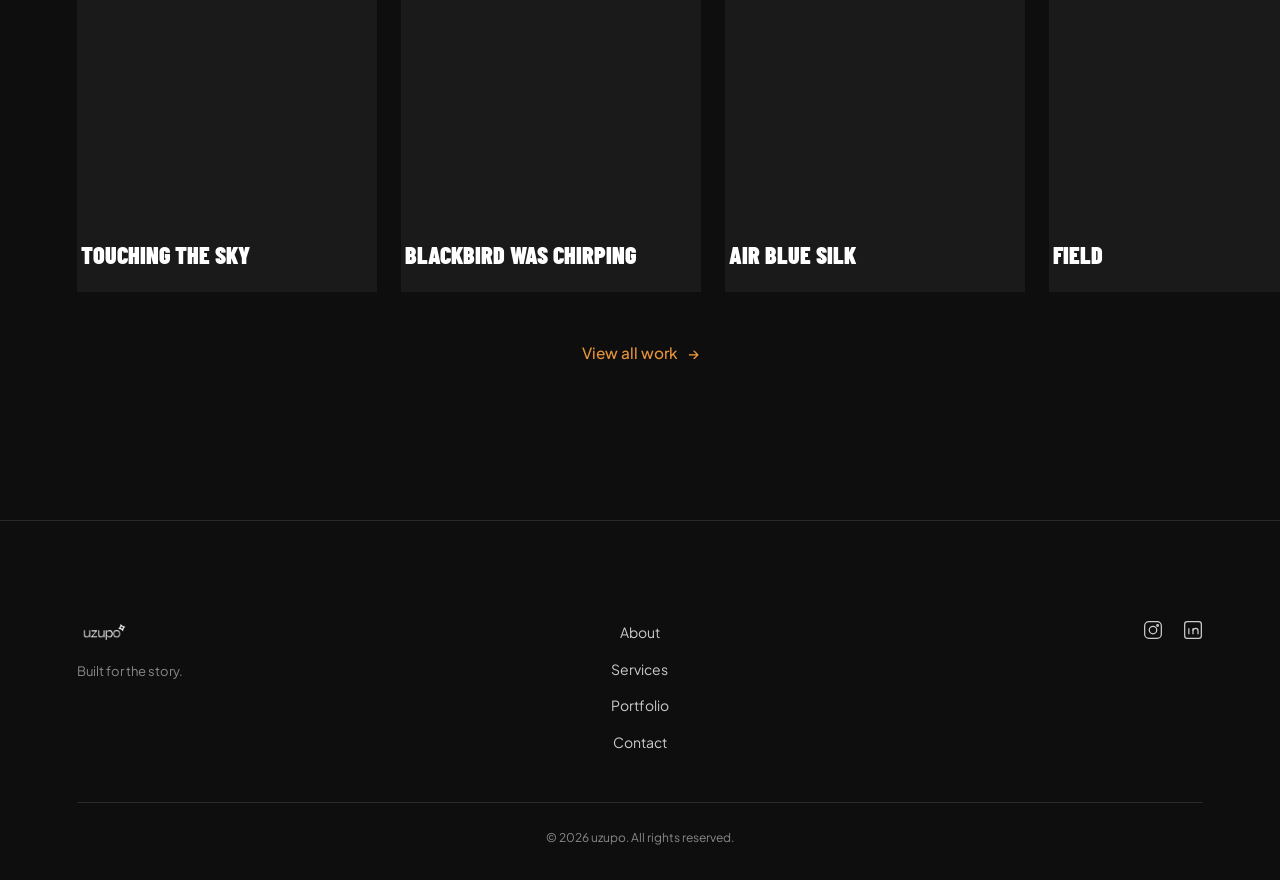
==== commit f1a7c149: "Fix black bars only, keep template as-is; fix sarajevo logo filter - Revert 5 posters that never had" ====
--- a/index.html
+++ b/index.html
@@ -14,12 +14,12 @@
 <link rel="preconnect" href="https://fonts.gstatic.com" crossorigin>
 <link href="https://fonts.googleapis.com/css2?family=Barlow+Condensed:wght@700;900&family=Plus+Jakarta+Sans:wght@300;400;500&family=Playfair+Display:ital,wght@0,700;1,400&display=swap" rel="stylesheet">
 
-<link rel="stylesheet" href="/css/reset.css?v=52">
-<link rel="stylesheet" href="/css/variables.css?v=52">
-<link rel="stylesheet" href="/css/global.css?v=52">
-<link rel="stylesheet" href="/css/nav.css?v=52">
-<link rel="stylesheet" href="/css/footer.css?v=52">
-<link rel="stylesheet" href="/css/home.css?v=52">
+<link rel="stylesheet" href="/css/reset.css?v=53">
+<link rel="stylesheet" href="/css/variables.css?v=53">
+<link rel="stylesheet" href="/css/global.css?v=53">
+<link rel="stylesheet" href="/css/nav.css?v=53">
+<link rel="stylesheet" href="/css/footer.css?v=53">
+<link rel="stylesheet" href="/css/home.css?v=53">
 </head>
 <body>
 
@@ -395,9 +395,9 @@
 <script src="https://cdnjs.cloudflare.com/ajax/libs/gsap/3.12.2/gsap.min.js"></script>
 <script src="https://cdnjs.cloudflare.com/ajax/libs/gsap/3.12.2/ScrollTrigger.min.js"></script>
 <script src="https://cdn.jsdelivr.net/npm/@studio-freight/lenis@1.0.42/dist/lenis.min.js"></script>
-<script src="/js/main.js?v=52"></script>
-<script src="/js/animations.js?v=52"></script>
-<script src="/js/home.js?v=52"></script>
-<script src="/js/modal.js?v=52"></script>
+<script src="/js/main.js?v=53"></script>
+<script src="/js/animations.js?v=53"></script>
+<script src="/js/home.js?v=53"></script>
+<script src="/js/modal.js?v=53"></script>
 </body>
 </html>
--- a/css/global.css
+++ b/css/global.css
@@ -890,9 +890,11 @@
   filter: brightness(0) invert(1);
   opacity: 0.7;
 }
-.festivals__row img[src*="poff"] {
-  /* poff.png has an opaque dark background rather than transparency —
-     inverting it would fill the whole frame white instead of just the mark */
+.festivals__row img[src*="poff"],
+.festivals__row img[src*="sarajevo-3"] {
+  /* poff.png and sarajevo-3.png both have an opaque dark badge
+     background rather than transparency — inverting it would turn the
+     whole badge into a solid white blob instead of just the mark */
   filter: none;
   opacity: 1;
 }
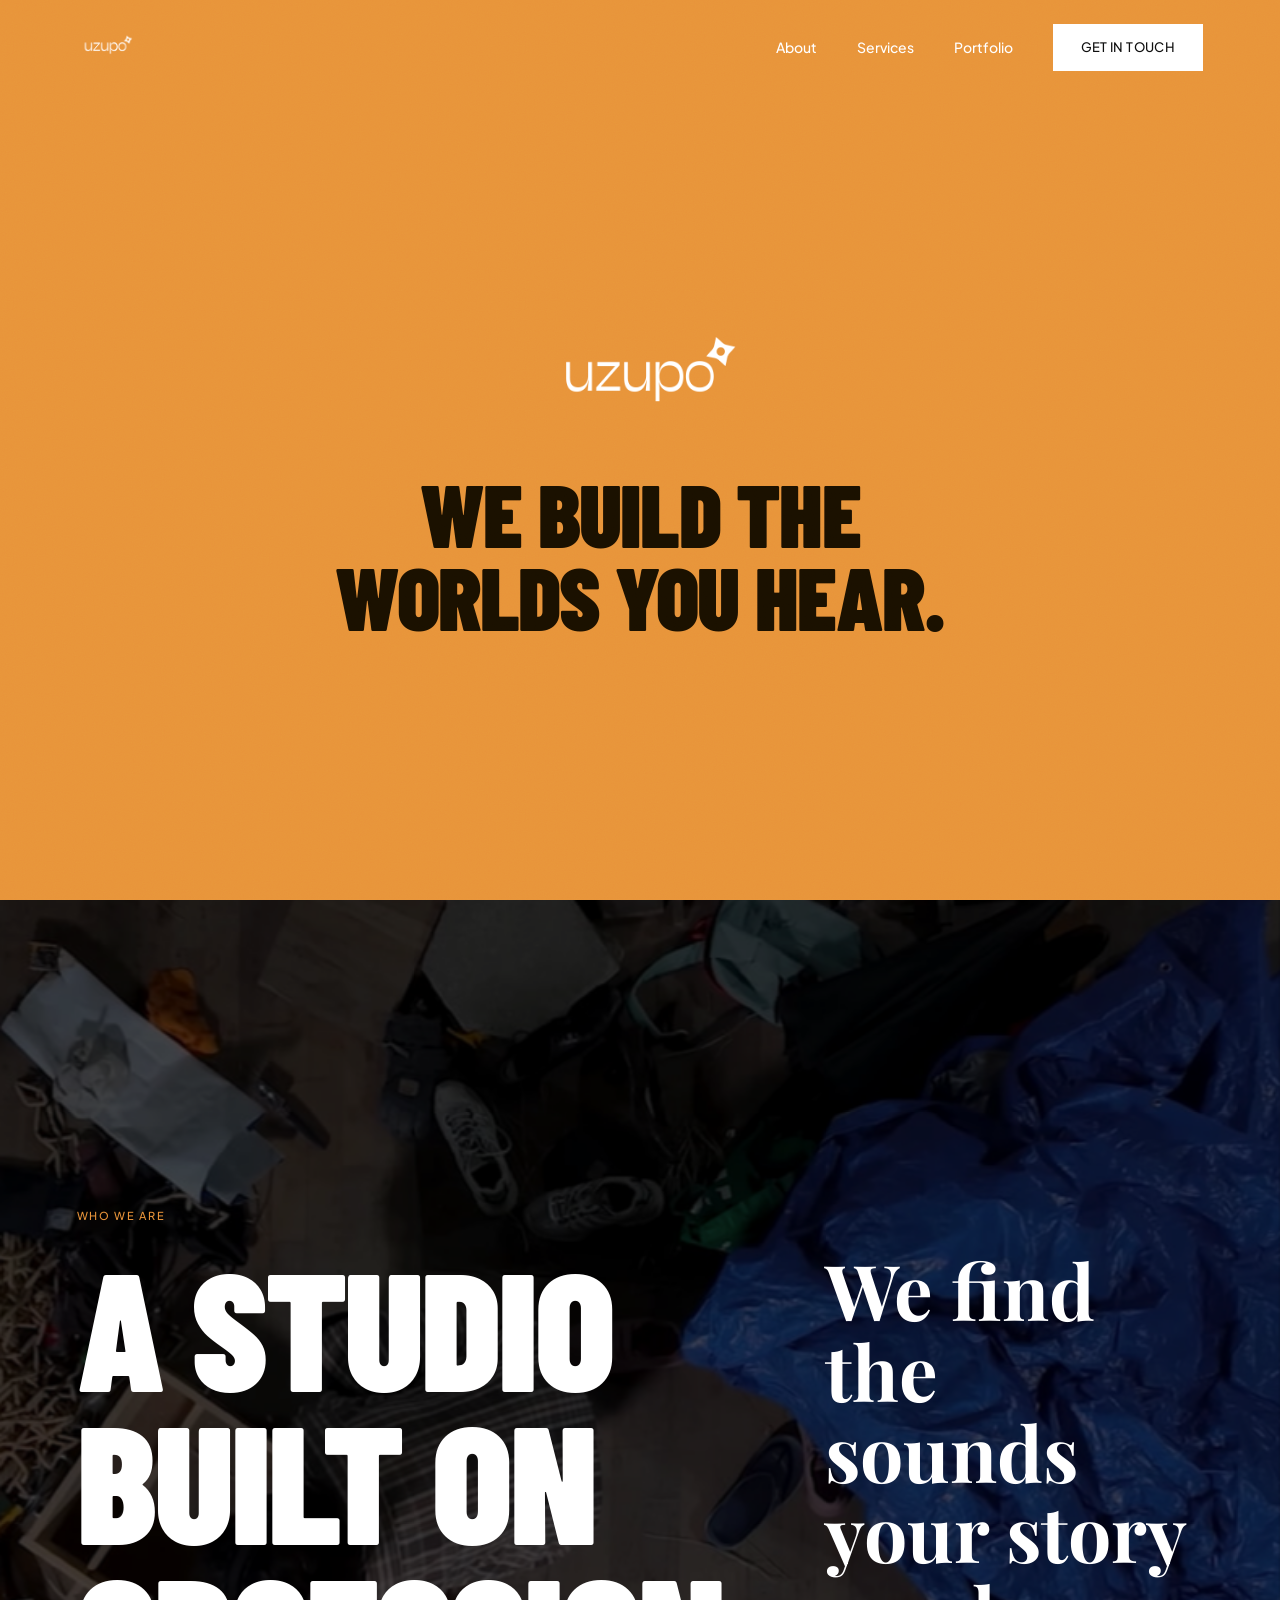
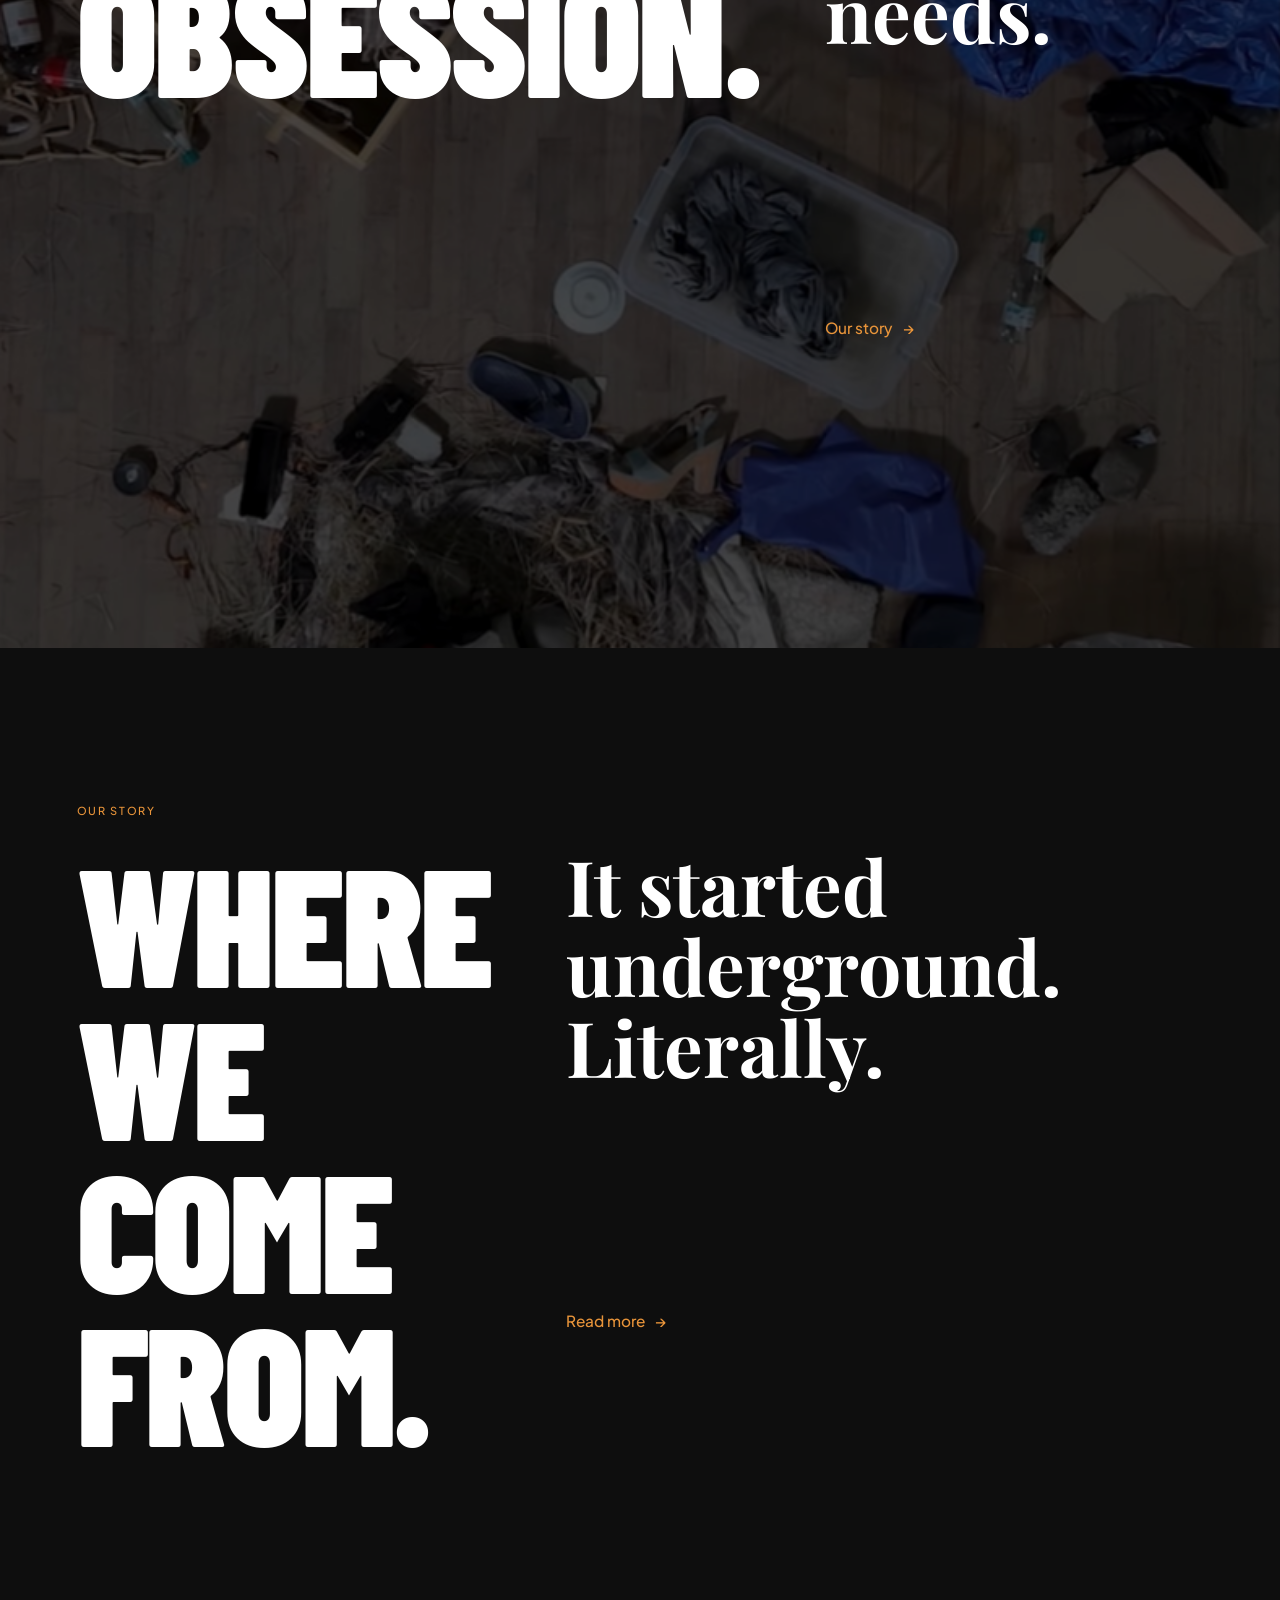
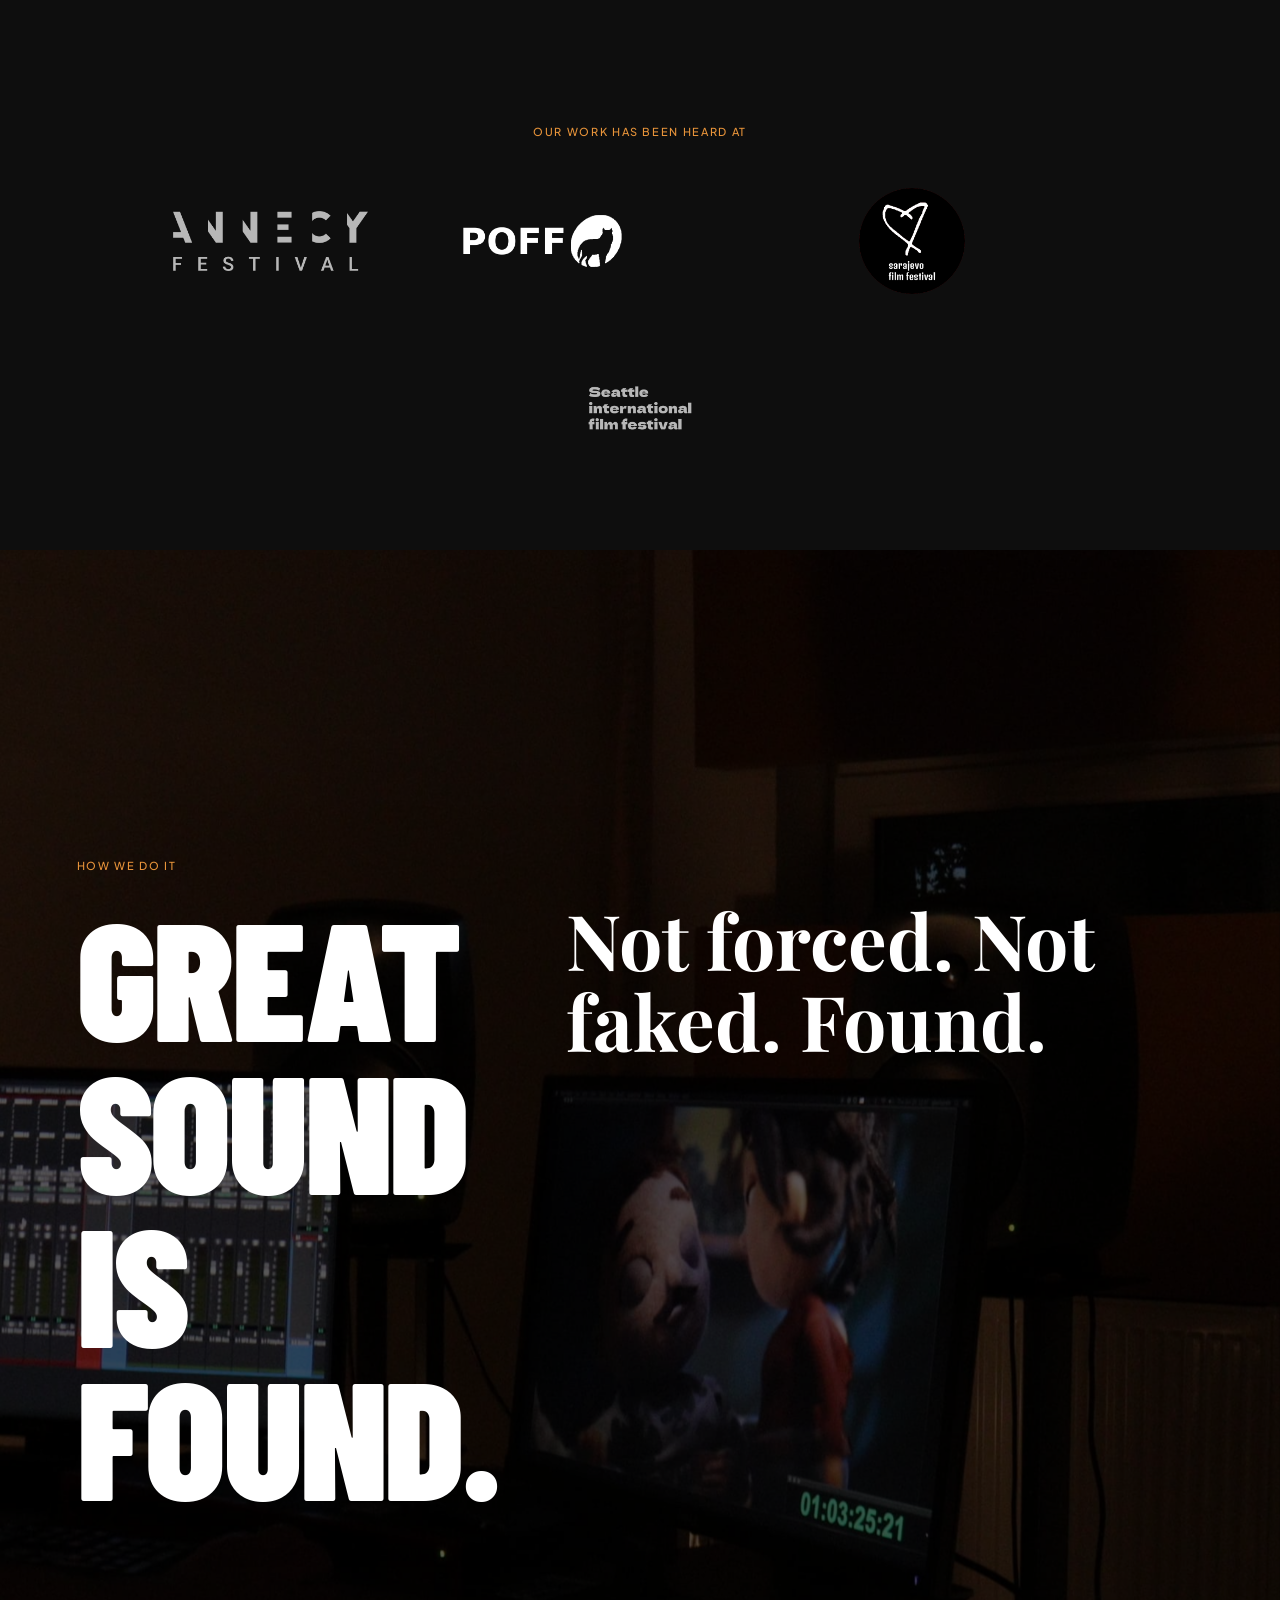
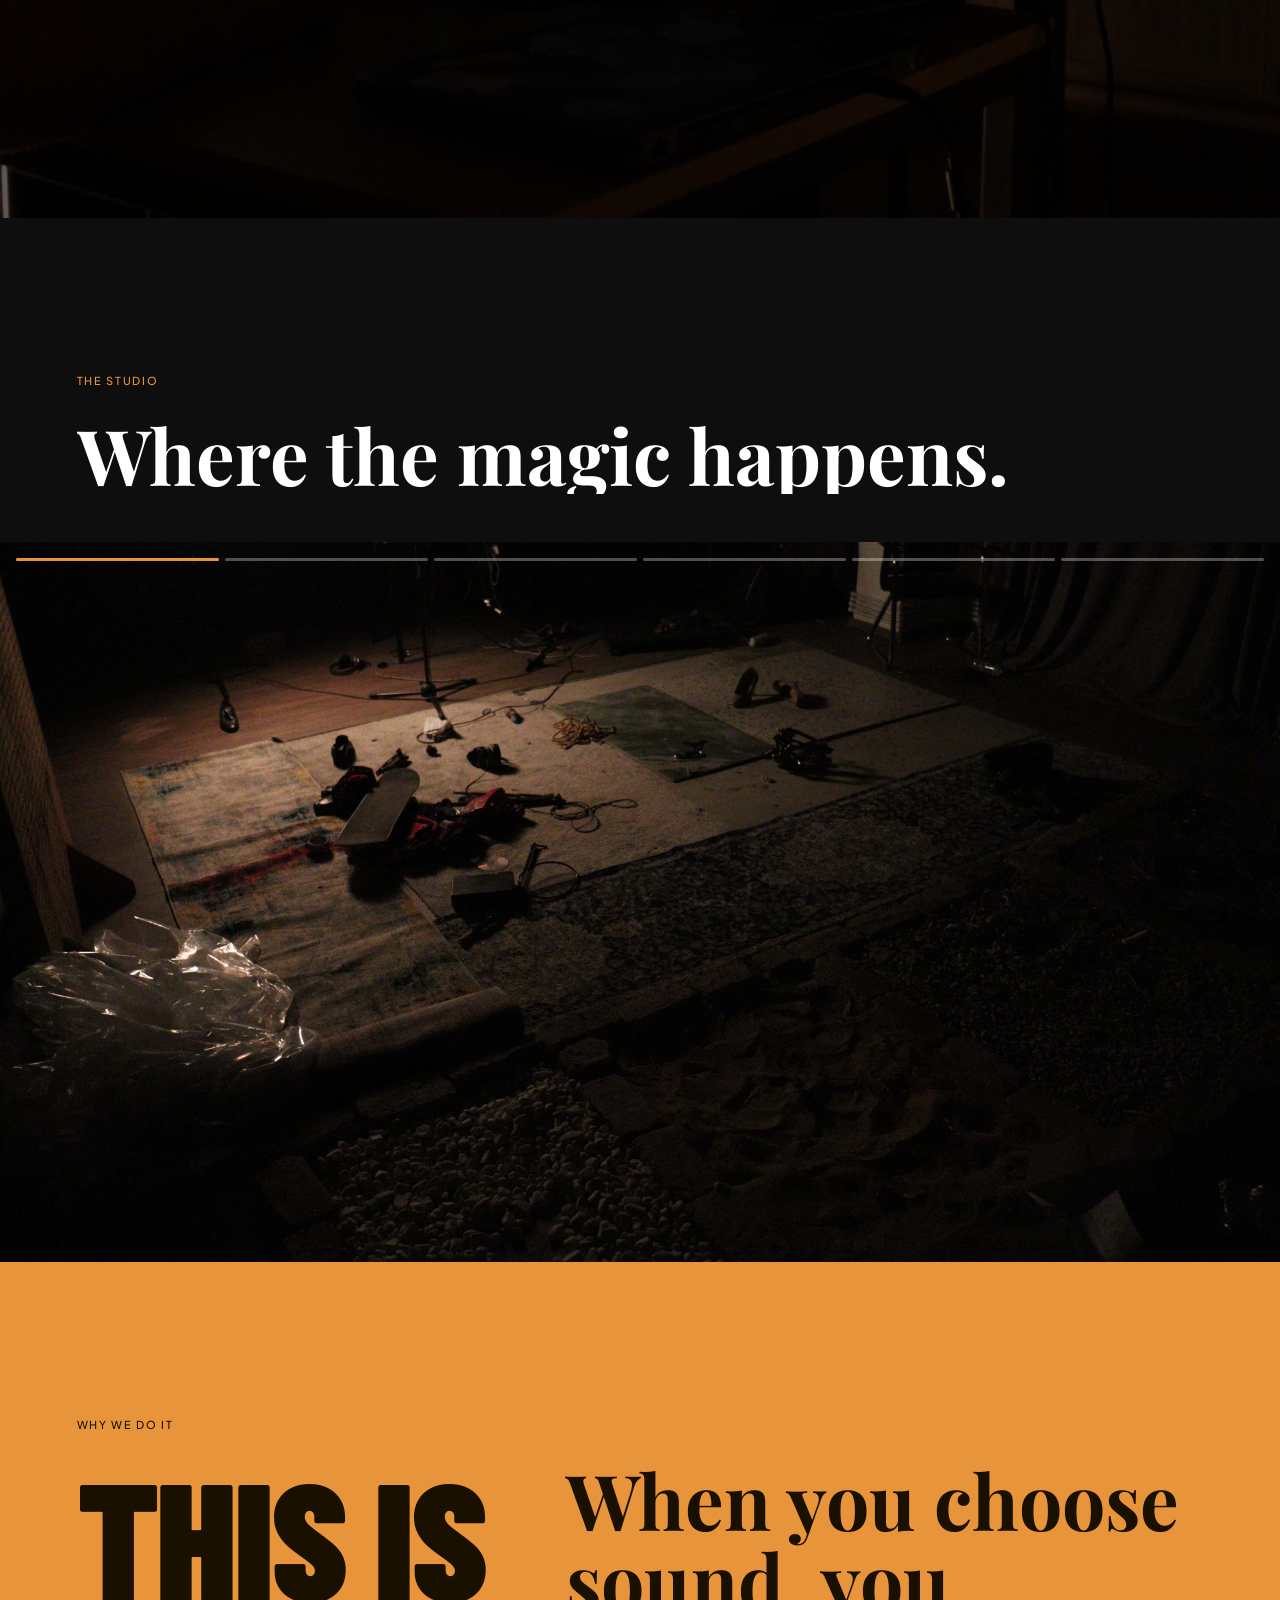
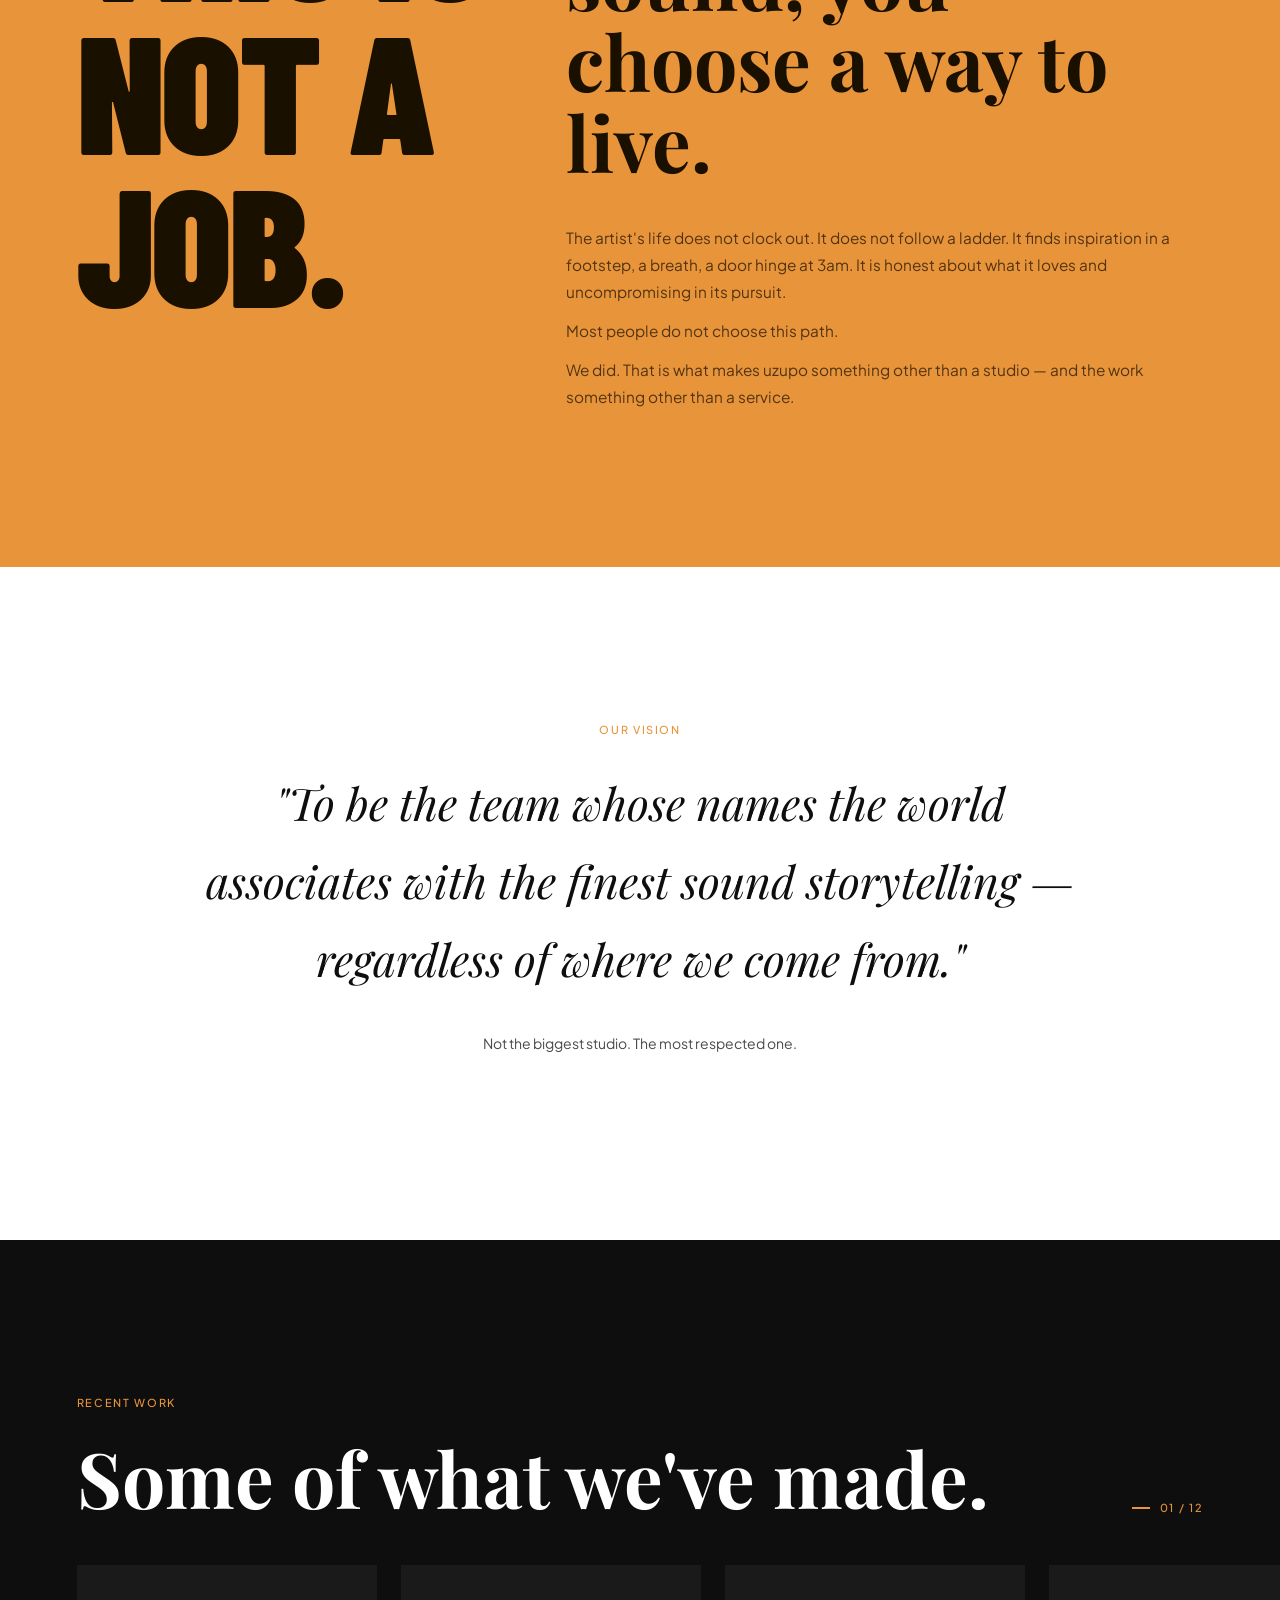
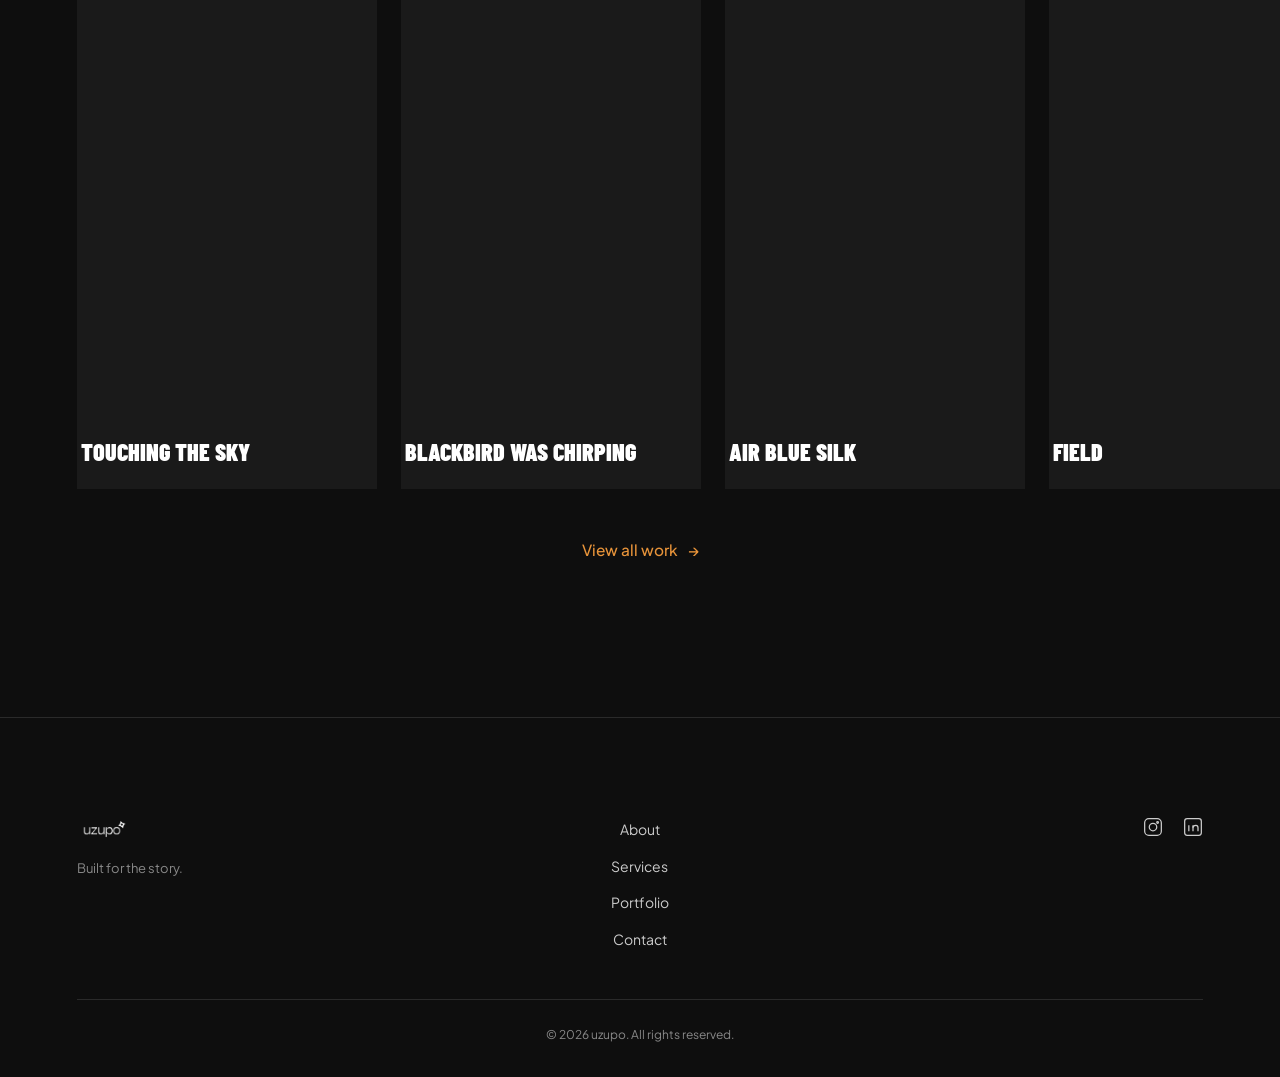
==== commit c6ab4439: "Double sarajevo festival logo size Co-Authored-By: Claude Sonnet 5 <noreply@anthropic.com>" ====
--- a/index.html
+++ b/index.html
@@ -14,12 +14,12 @@
 <link rel="preconnect" href="https://fonts.gstatic.com" crossorigin>
 <link href="https://fonts.googleapis.com/css2?family=Barlow+Condensed:wght@700;900&family=Plus+Jakarta+Sans:wght@300;400;500&family=Playfair+Display:ital,wght@0,700;1,400&display=swap" rel="stylesheet">
 
-<link rel="stylesheet" href="/css/reset.css?v=53">
-<link rel="stylesheet" href="/css/variables.css?v=53">
-<link rel="stylesheet" href="/css/global.css?v=53">
-<link rel="stylesheet" href="/css/nav.css?v=53">
-<link rel="stylesheet" href="/css/footer.css?v=53">
-<link rel="stylesheet" href="/css/home.css?v=53">
+<link rel="stylesheet" href="/css/reset.css?v=54">
+<link rel="stylesheet" href="/css/variables.css?v=54">
+<link rel="stylesheet" href="/css/global.css?v=54">
+<link rel="stylesheet" href="/css/nav.css?v=54">
+<link rel="stylesheet" href="/css/footer.css?v=54">
+<link rel="stylesheet" href="/css/home.css?v=54">
 </head>
 <body>
 
@@ -395,9 +395,9 @@
 <script src="https://cdnjs.cloudflare.com/ajax/libs/gsap/3.12.2/gsap.min.js"></script>
 <script src="https://cdnjs.cloudflare.com/ajax/libs/gsap/3.12.2/ScrollTrigger.min.js"></script>
 <script src="https://cdn.jsdelivr.net/npm/@studio-freight/lenis@1.0.42/dist/lenis.min.js"></script>
-<script src="/js/main.js?v=53"></script>
-<script src="/js/animations.js?v=53"></script>
-<script src="/js/home.js?v=53"></script>
-<script src="/js/modal.js?v=53"></script>
+<script src="/js/main.js?v=54"></script>
+<script src="/js/animations.js?v=54"></script>
+<script src="/js/home.js?v=54"></script>
+<script src="/js/modal.js?v=54"></script>
 </body>
 </html>
--- a/css/global.css
+++ b/css/global.css
@@ -890,13 +890,20 @@
   filter: brightness(0) invert(1);
   opacity: 0.7;
 }
-.festivals__row img[src*="poff"],
-.festivals__row img[src*="sarajevo-3"] {
-  /* poff.png and sarajevo-3.png both have an opaque dark badge
-     background rather than transparency — inverting it would turn the
-     whole badge into a solid white blob instead of just the mark */
+.festivals__row img[src*="poff"] {
+  /* poff.png has an opaque dark badge background rather than
+     transparency — inverting it would turn the whole badge into a
+     solid white blob instead of just the mark */
   filter: none;
   opacity: 1;
+}
+.festivals__row img[src*="sarajevo-3"] {
+  /* sarajevo-3.png has the same opaque dark badge background as
+     poff.png, plus its badge mark reads small next to the other
+     festival logos at the shared 60px height, so it runs 2x taller */
+  filter: none;
+  opacity: 1;
+  height: 120px;
 }
 
 /* ============ REDUCED MOTION ============ */
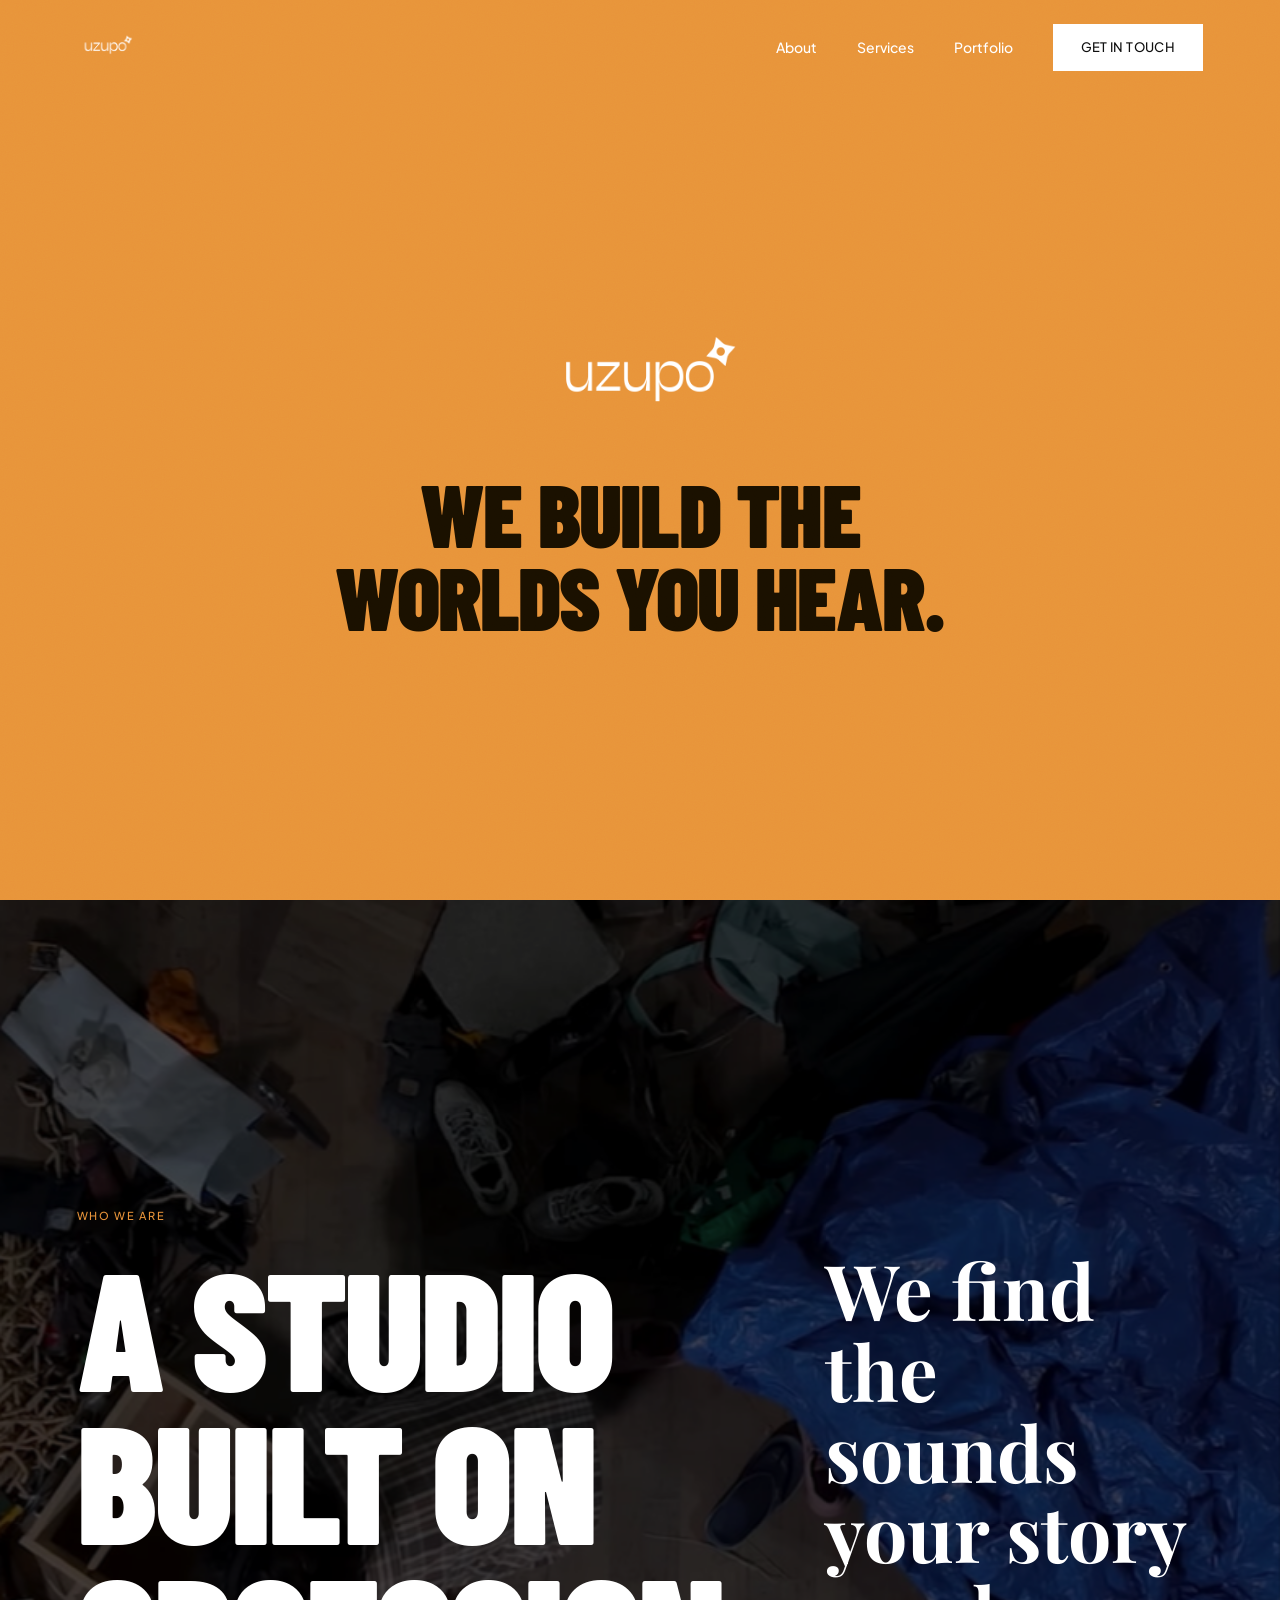
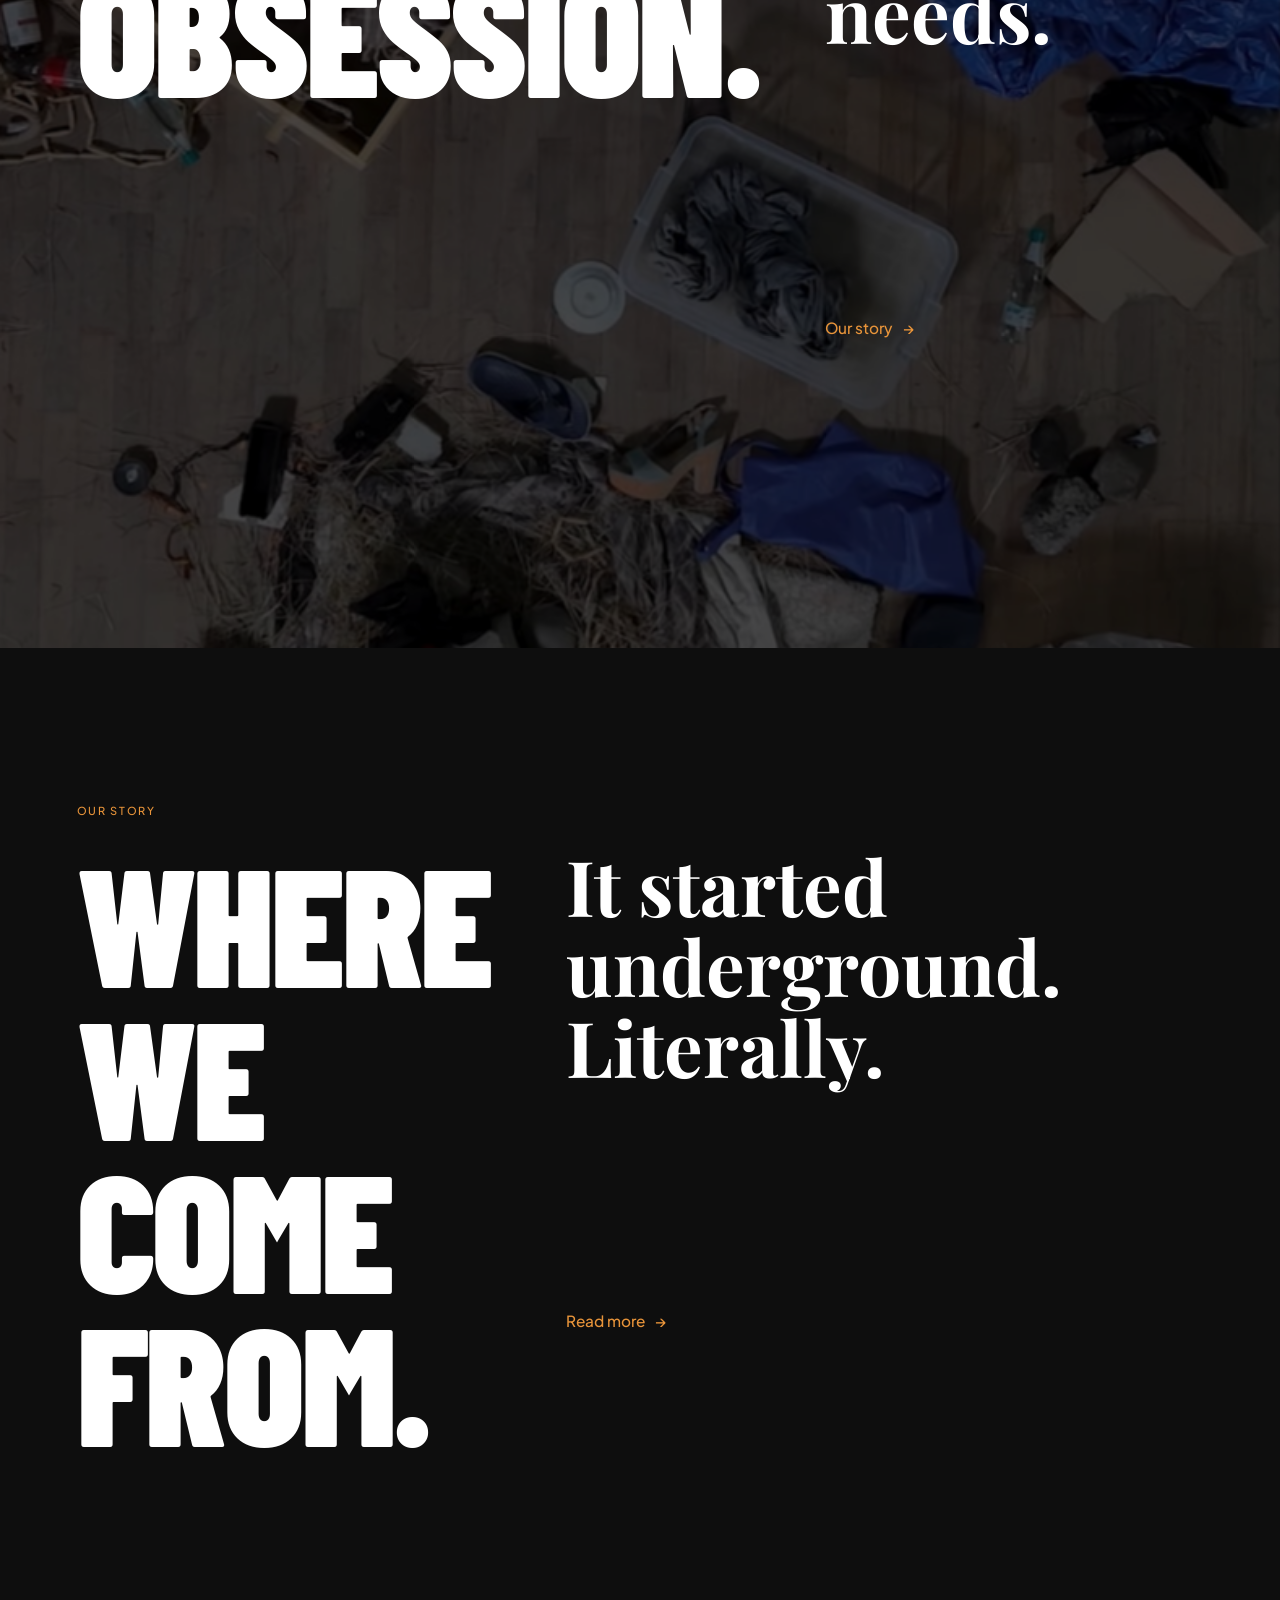
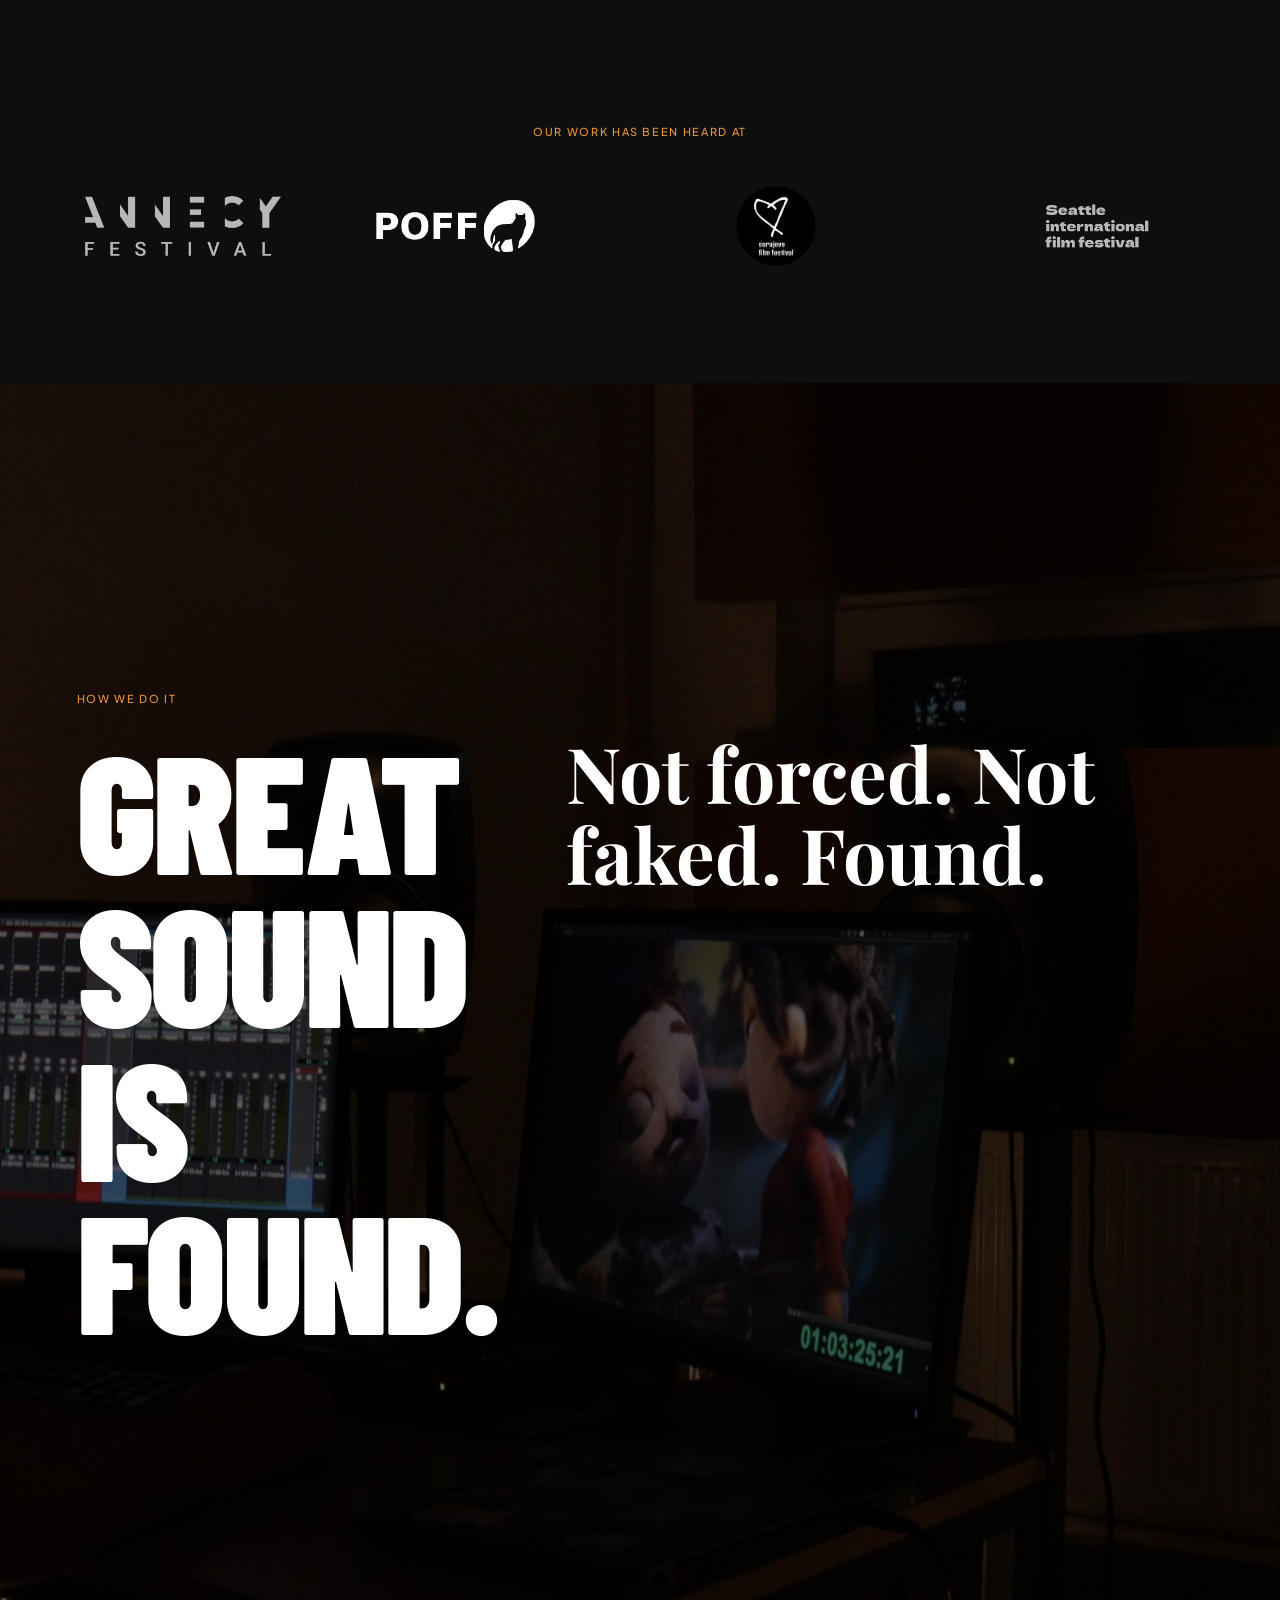
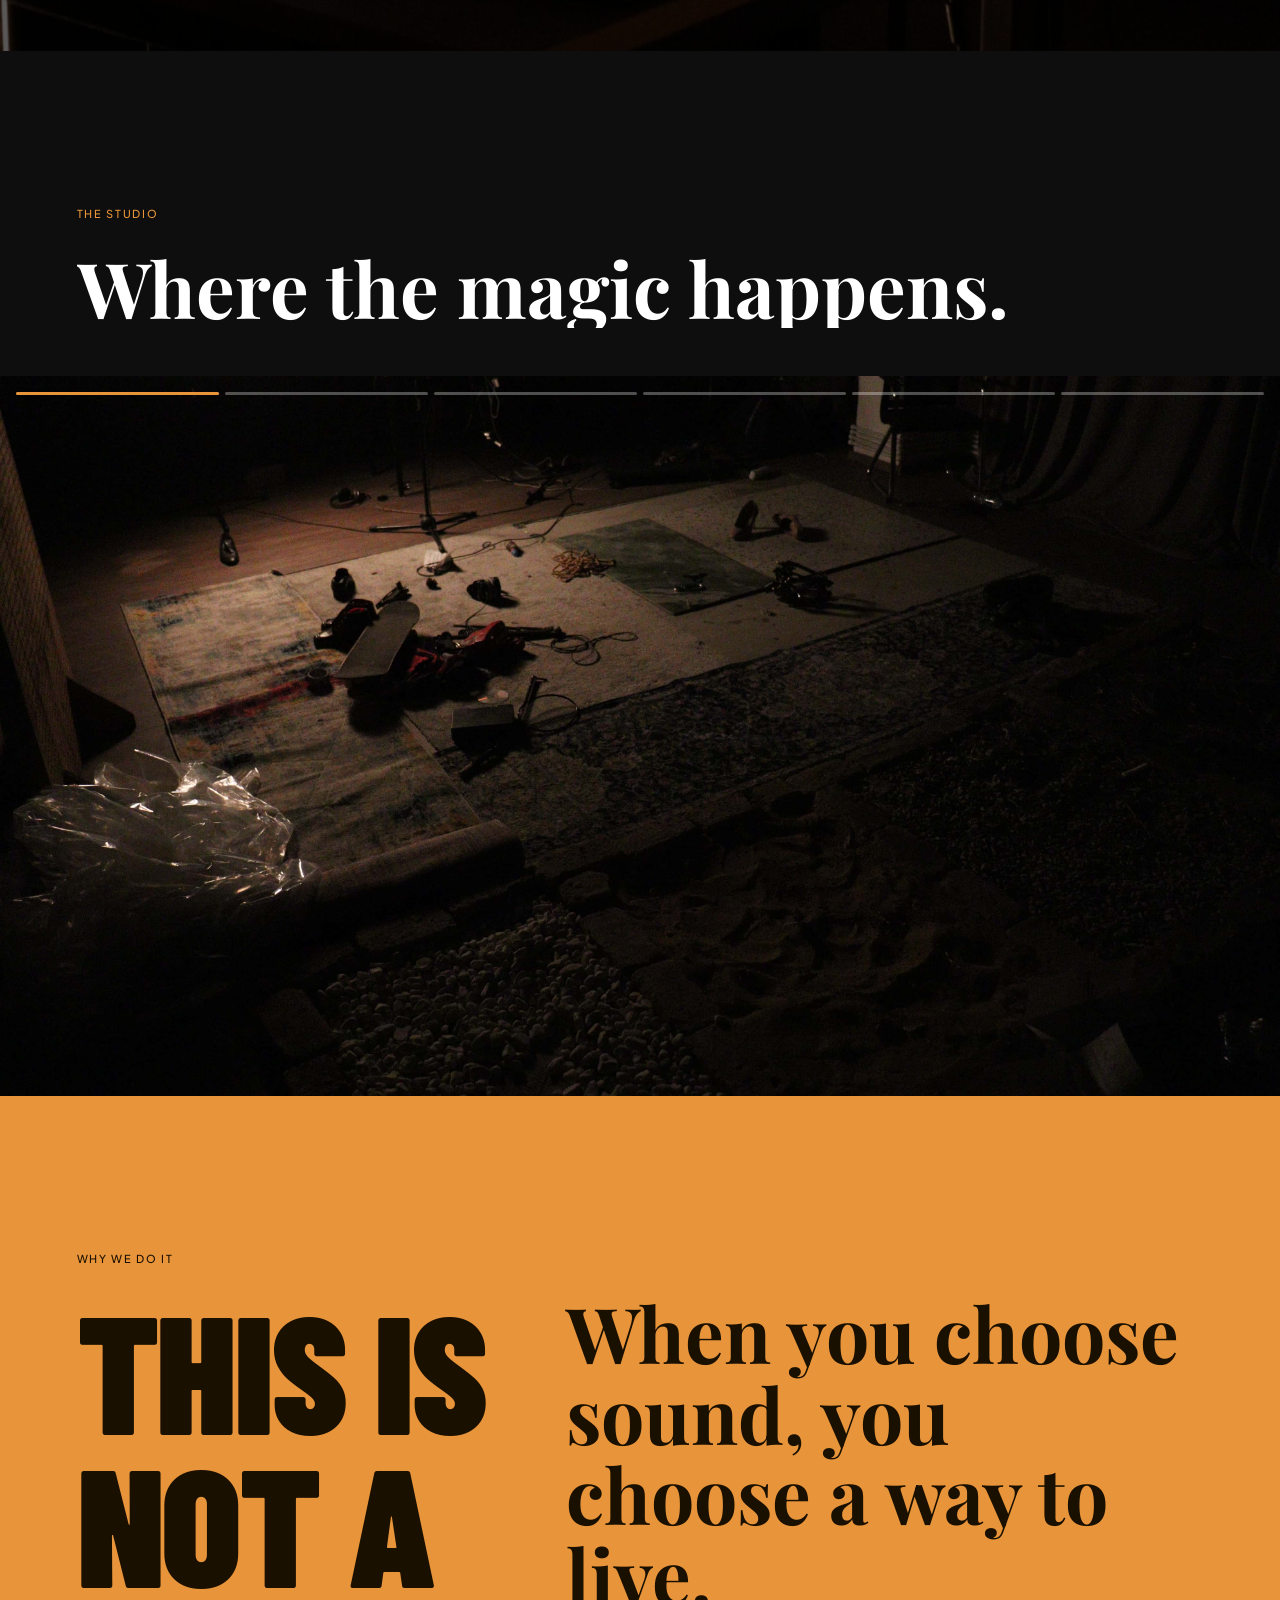
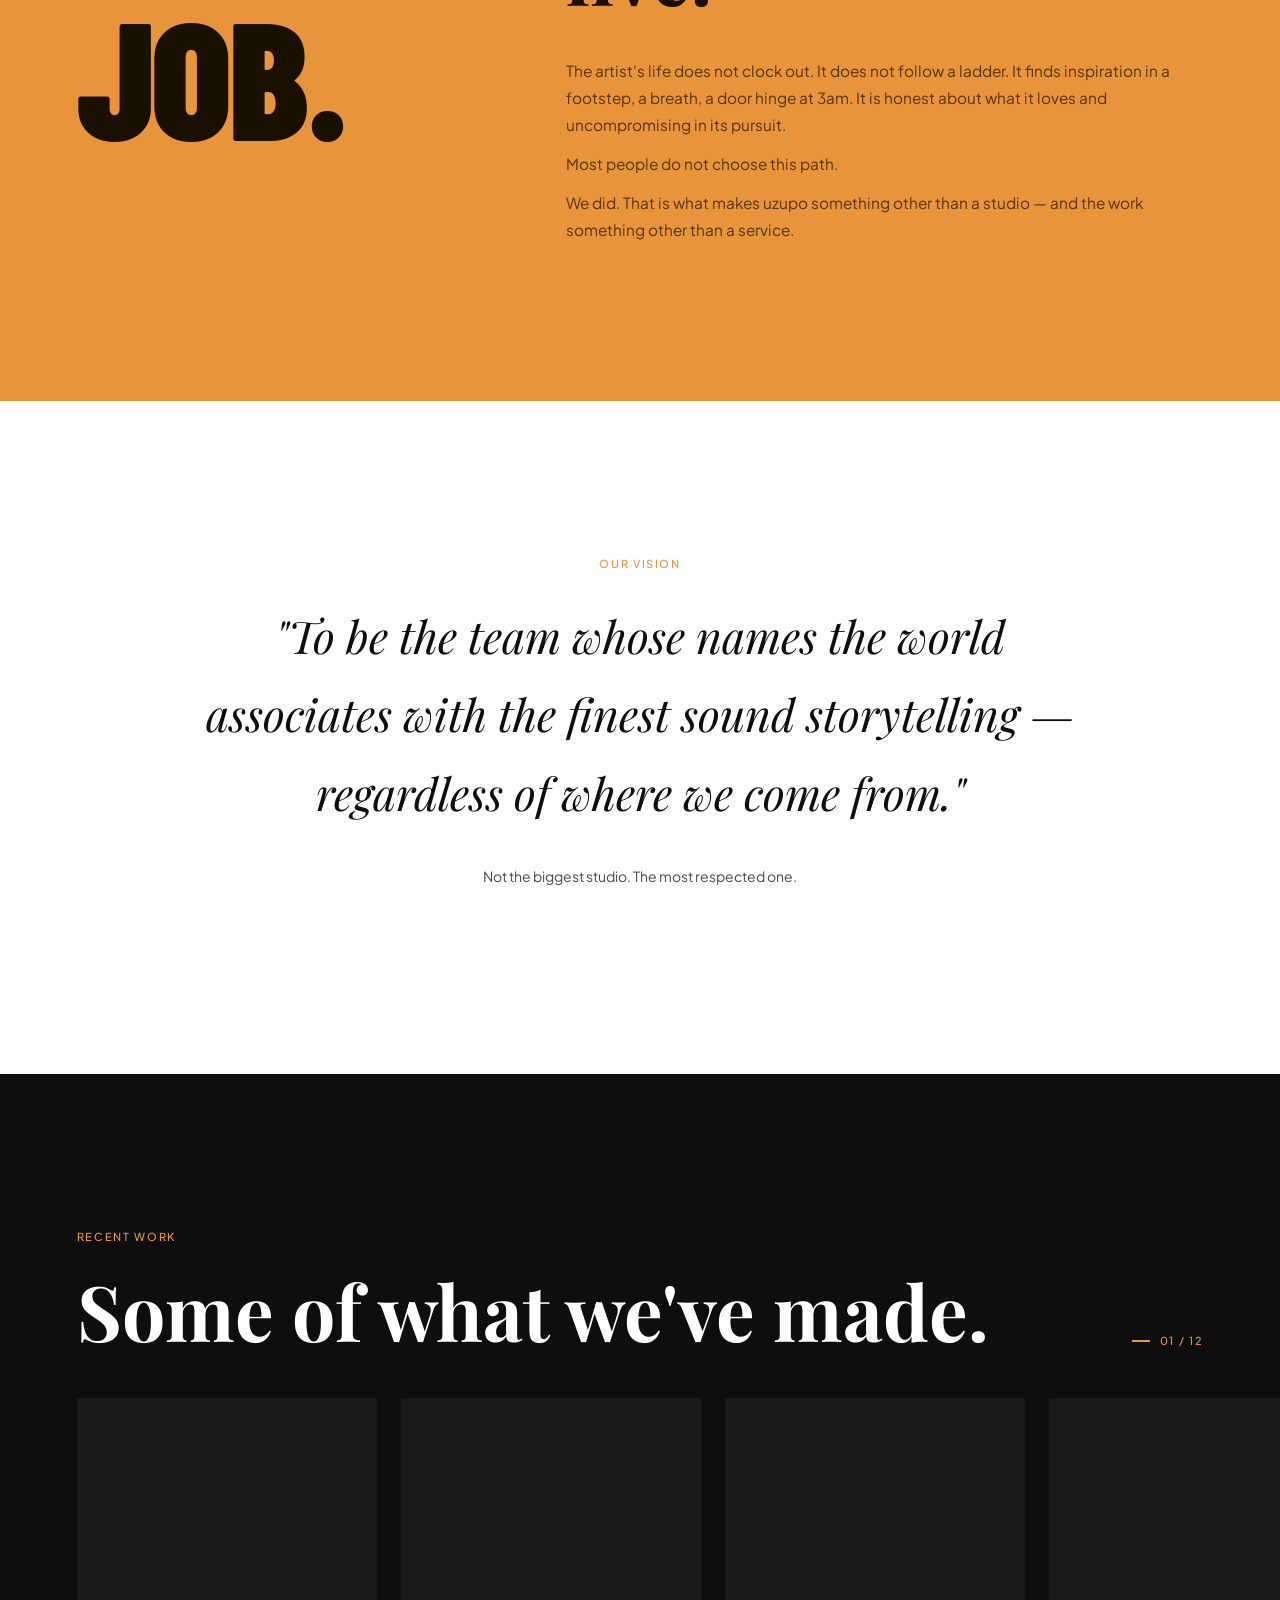
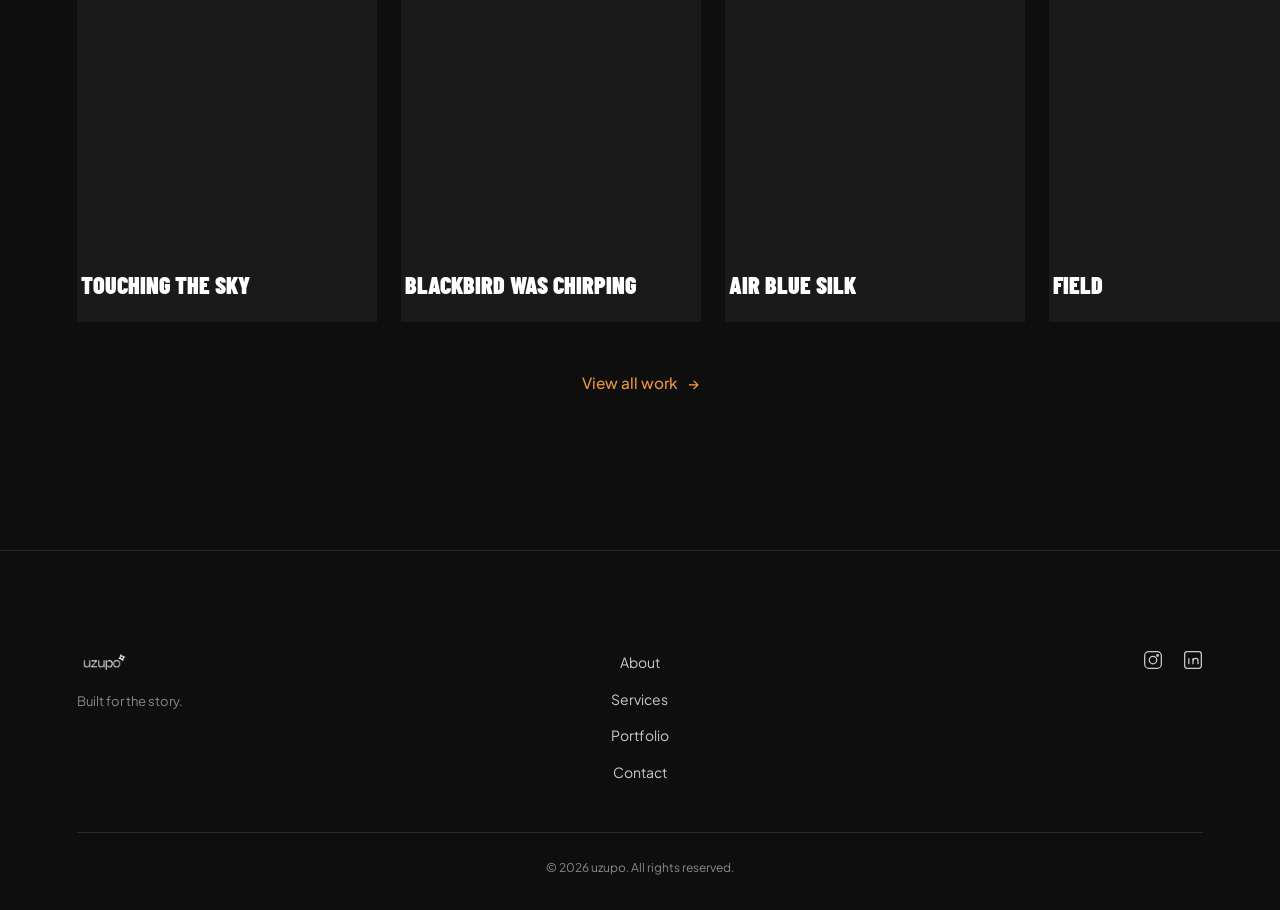
==== commit 905b6dbf: "Fix WYNFLAIR black bars, shrink sarajevo logo to fit one line WYNFLAIR still had genuine black lette" ====
--- a/index.html
+++ b/index.html
@@ -14,12 +14,12 @@
 <link rel="preconnect" href="https://fonts.gstatic.com" crossorigin>
 <link href="https://fonts.googleapis.com/css2?family=Barlow+Condensed:wght@700;900&family=Plus+Jakarta+Sans:wght@300;400;500&family=Playfair+Display:ital,wght@0,700;1,400&display=swap" rel="stylesheet">
 
-<link rel="stylesheet" href="/css/reset.css?v=54">
-<link rel="stylesheet" href="/css/variables.css?v=54">
-<link rel="stylesheet" href="/css/global.css?v=54">
-<link rel="stylesheet" href="/css/nav.css?v=54">
-<link rel="stylesheet" href="/css/footer.css?v=54">
-<link rel="stylesheet" href="/css/home.css?v=54">
+<link rel="stylesheet" href="/css/reset.css?v=55">
+<link rel="stylesheet" href="/css/variables.css?v=55">
+<link rel="stylesheet" href="/css/global.css?v=55">
+<link rel="stylesheet" href="/css/nav.css?v=55">
+<link rel="stylesheet" href="/css/footer.css?v=55">
+<link rel="stylesheet" href="/css/home.css?v=55">
 </head>
 <body>
 
@@ -395,9 +395,9 @@
 <script src="https://cdnjs.cloudflare.com/ajax/libs/gsap/3.12.2/gsap.min.js"></script>
 <script src="https://cdnjs.cloudflare.com/ajax/libs/gsap/3.12.2/ScrollTrigger.min.js"></script>
 <script src="https://cdn.jsdelivr.net/npm/@studio-freight/lenis@1.0.42/dist/lenis.min.js"></script>
-<script src="/js/main.js?v=54"></script>
-<script src="/js/animations.js?v=54"></script>
-<script src="/js/home.js?v=54"></script>
-<script src="/js/modal.js?v=54"></script>
+<script src="/js/main.js?v=55"></script>
+<script src="/js/animations.js?v=55"></script>
+<script src="/js/home.js?v=55"></script>
+<script src="/js/modal.js?v=55"></script>
 </body>
 </html>
--- a/css/global.css
+++ b/css/global.css
@@ -900,10 +900,11 @@
 .festivals__row img[src*="sarajevo-3"] {
   /* sarajevo-3.png has the same opaque dark badge background as
      poff.png, plus its badge mark reads small next to the other
-     festival logos at the shared 60px height, so it runs 2x taller */
+     festival logos at the shared 60px height, so it runs larger —
+     kept modest enough that all four logos still stay on one line */
   filter: none;
   opacity: 1;
-  height: 120px;
+  height: 90px;
 }
 
 /* ============ REDUCED MOTION ============ */
